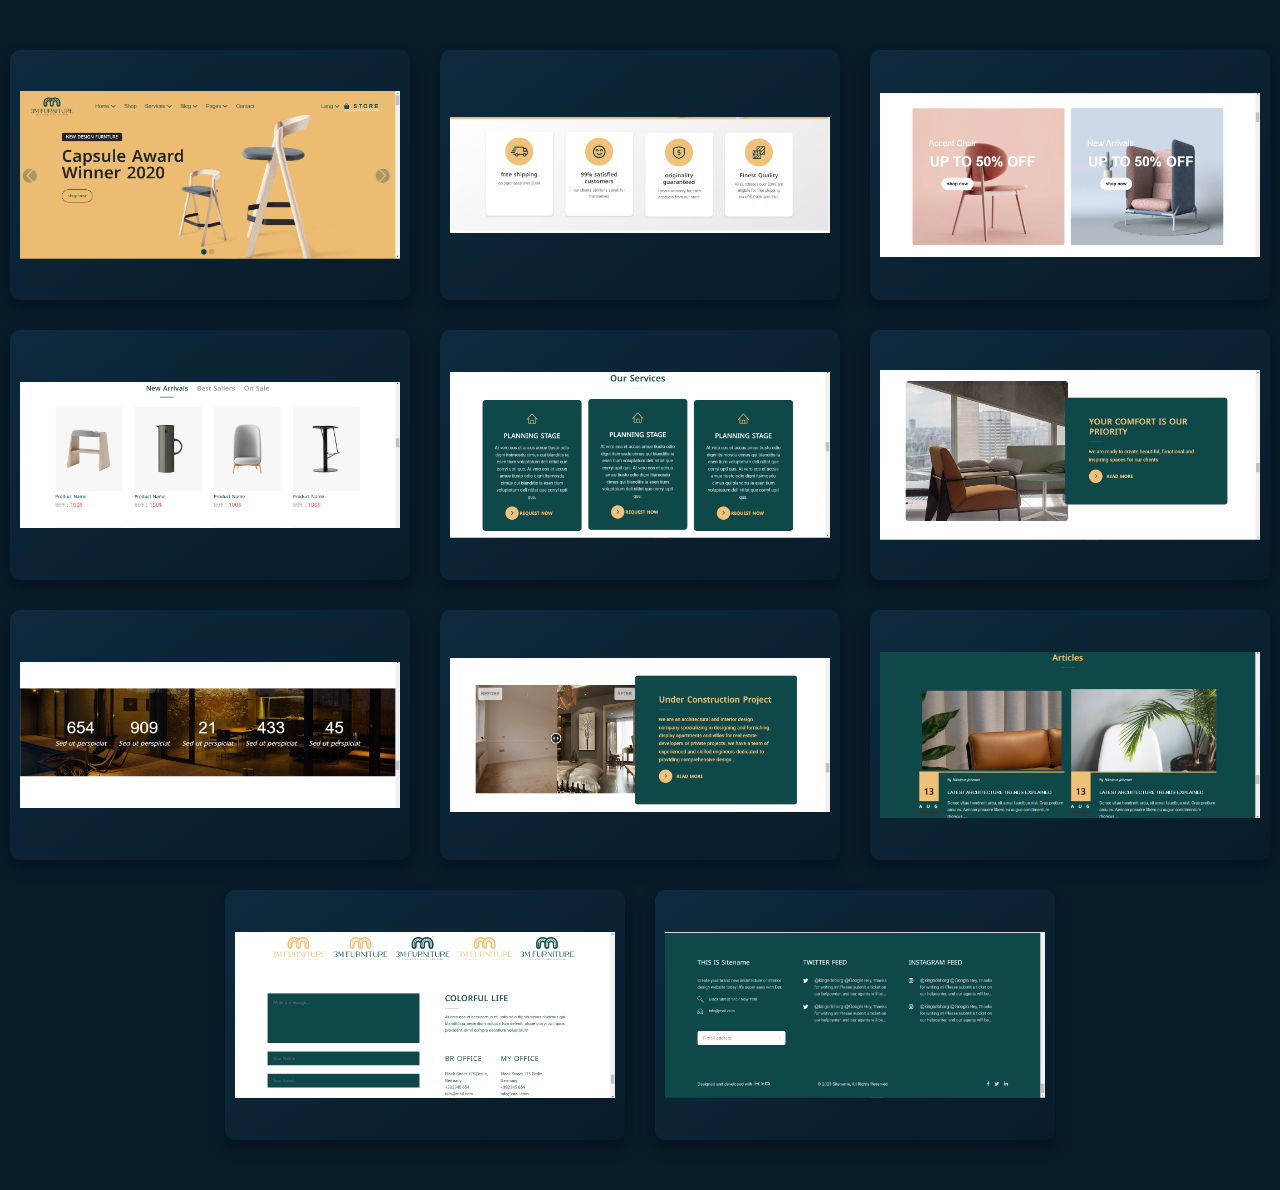
==== 3m.html @ 1d73c3d3 "Add files via upload" ====
<!DOCTYPE html>
<html lang="en">

<head>
    <meta charset="UTF-8">
    <meta http-equiv="X-UA-Compatible" content="IE=edge">
    <meta name="viewport" content="width=device-width, initial-scale=1.0">
    <title>Projects</title>
    <link rel="stylesheet" href="assets/css/style.css">
</head>

<body>
    <section class="products">
        <div class="container">
            <div class="box">
                <img src="assets/images/3m/img1.png" alt="">
            </div>
            <div class="box">
                <img src="assets/images/3m/img2.png" alt="">
            </div>
            <div class="box">
                <img src="assets/images/3m/img3.png" alt="">
            </div>
            <div class="box">
                <img src="assets/images/3m/img4.png" alt="">
            </div>
            <div class="box">
                <img src="assets/images/3m/img5.png" alt="">
            </div>
            <div class="box">
                <img src="assets/images/3m/img6.png" alt="">
            </div>
            <div class="box">
                <img src="assets/images/3m/img7.png" alt="">
            </div>
            <div class="box">
                <img src="assets/images/3m/img8.png" alt="">
            </div>
            <div class="box">
                <img src="assets/images/3m/img9.png" alt="">
            </div>
            <div class="box">
                <img src="assets/images/3m/img10.png" alt="">
            </div>
            <div class="box">
                <img src="assets/images/3m/img11.png" alt="">
            </div>
        </div>
    </section>
    <script src="assets/js/main.js"></script>
</body>

</html>
---- assets/css/style.css ----
* {
    margin: 0;
    padding: 0;
    box-sizing: border-box;
    font-family: 'poppins', 'sans-serif';
}
a{
    text-decoration: none;
    color: #00abf0;
}
body {
    background: #081b29;
    color: #ededed;
}

.header {
    position: absolute;
    top: 0;
    left: 0;
    width: 100%;
    padding: 20px 50px;
    display: flex;
    justify-content: space-between;
    align-items: center;
    z-index: 100;
}
.logo img{
    width: max-content;
    height: 80px;
    border-radius: 10px;
}

nav {
  width: 100%;
  height: 60px;
  display: flex;
  align-items: center;
  justify-content: center;
}

.header .container {
  width: 95%;
  display: flex;
  align-items: center;
  justify-content: flex-end;
  padding-right: 20px;
  position: relative;
}
nav ul {
  width: 80%;
  display: flex;
  justify-content: center; 
  align-items: center;
  background: linear-gradient(to left, #00acf08f, #ffffff59);  
  padding: 10px 0; 
  border-radius: 10px; 
  box-shadow: 0 4px 8px rgba(0, 0, 0, 0.1); 
  transition: background-color 0.3s ease, transform 0.3s ease; 
}

nav ul li {
  margin: 0 15px;
  list-style: none;
}

nav ul li a {
  text-decoration: none; 
  color: #00abf0; 
  font-size: 18px; 
  font-weight: bold; 
  padding: 10px 15px; 
  border-radius: 5px; 
  transition: color 0.3s ease, background-color 0.3s ease; 
}

nav ul li a:hover, nav ul li a:focus {
  color: #ffffff; 
  background-color: #00abf0; 
  transform: scale(1.1);
}

.menu {
  width: 200px;
  height: 230px !important; /* تعديل الطول إلى 300 بكسل */
  position: absolute;
  top: 40px;
  left: 300px;
  display: flex;
  justify-content: center;
  align-items: center;
  flex-direction: column;
  gap: 20px;
  background: #081b299d;
  border: 2px solid #00abf0;  
  transition: all 0.3s ease-in-out;
  animation: slideDown 0.5s ease forwards;
}
.menu-bar {
  display: none;
  cursor: pointer;
}

.menu-bar span {
  width: 30px;
  height: 4px;
  margin: 3px 0;
  background: #00abf0;
  border-radius: 5px;
  cursor: pointer;
  z-index: 2000;
}

@media screen and (max-width: 1020px) {
    .header  .container {
  justify-content: flex-end;
}
  nav ul {
    display: none;
  }
  .menu-bar span,
  .menu-bar {
    display: flex;
    justify-content: center;
    align-items: center;
    flex-direction: column;
  }
}

@keyframes slideDown {
  0% {
    height: 0;
    opacity: 0;
  }
  100% {
    height: calc(100vh - 60px);
    opacity: 1;
  }
}

.github-link {
    font-size: 30px; 
    color: #00abf0;
    margin-left: 20px;
    text-decoration: none;
    transition: all 0.3s ease-in-out;
}

.github-link:hover {
    color: #00a3c4; 
    transform: scale(1.2);
}

.fab.fa-github {
    font-size: inherit;
}

/* start section home */
.home {
    min-height: 100vh;
    display: flex;
    justify-content: space-between;
    align-items: center;
    flex-wrap: wrap;
    padding: 150px 50px;
} 
.home .home-imgHover{
    width: 400px;
    height: 400px;
    border-radius: 40%;
    margin: 50px auto 0;
    background: linear-gradient(to left, #00acf08f, #ffffff59);  
}
.home .home-imgHover img {
    width: 400px;
    height: 400px;
    object-fit: contain;
    border-radius: 50%;
}

/* @media (max-width: 700px) {
    .home .home-imgHover{
    width: 200px;
    height: 200px;
    border-radius: 40%;
    position: absolute;
    top: 100px;
    left: 450px;
    background: linear-gradient(to left, #00acf08f, #ffffff59);  
}
.home .home-imgHover img {
    width: 200px;
    height: 200px;
    object-fit: contain;
    border-radius: 50%;
}

}  */
.home-content {
    max-width: 600px;
    z-index: 20;
}

.home-content h1 {
    font-size: 56px;
    font-weight: 700;
    line-height: 1.2;
}
.home-content h3 {
    background: #000;
    font-size: 32px;
    font-weight: 700;
    color: #00abf0;
    position: relative;
    display: inline-block;
    overflow: hidden; 
    border-right: 2px solid #00abf0; 
    border-radius: 10px;
    background: linear-gradient(to left, #00acf08f, #ffffff59);  
    padding: 10px; 
    box-shadow: 0 4px 10px rgba(0, 0, 0, 0.2);
    /* المسؤله عن ان الكلام مينزلش سطور تانيه وخلي بالك منها لاني اتشليت علي ما عرفتها */
    white-space: nowrap; 
    animation: typing 5s steps(30, end), blink-caret 0.75s step-end infinite;
}

@keyframes typing {
    from { width: 0; }
    to { width: 50%; }
}

@keyframes blink-caret {
    from, to { border-color: transparent; }
    50% { border-color: #00abf0; }
}


.home-content p {
    font-size: 16px;
    padding: 20px 0 ;
    line-height: 1.5;
    letter-spacing: 1.5px;
}

.home-content .btn-box {
    display: flex;
    justify-content: space-between;
    width: 345px;
    height: 50px;
}

.btn-box a {
    position: relative;
    display: inline-flex;
    justify-content: center;
    align-items: center;
    width: 150px;
    height: 100%;
    background-color: #00abf0;
    border: 2px solid #00abf0;
    border-radius: 8px;
    font-size: 19px;
    color: #081b29;
    text-decoration: none;
    font-weight: 600;
    letter-spacing: 1px;
    z-index: 1;
    overflow: hidden;
    transition: .5s;
}

.btn-box a:hover {
    color: #00abf0;
}

.btn-box a:nth-child(2) {
    background-color: transparent;
    color: #00abf0;
}

.btn-box a:nth-child(2):hover {
    color: #081b29;
}

.btn-box a:nth-child(2)::before {
    background: #00abf0;
}

.btn-box a::before {
    content: '';
    position: absolute;
    top: 0;
    left: 0;
    width: 0;
    height: 100%;
    background: #081b29;
    transition: .5s;
    z-index: -1;
}

.btn-box a:hover::before {
    width: 100%;
}

.home-sci {
    width: 170px;
    display: flex;
    align-items: center;
    justify-content: center;
    gap: 30px;
    margin-top: 20px;
}

.home-sci a {
    position: relative;
    display: inline-flex;
    justify-content: center;
    align-items: center;
    width: 40px;
    height: 40px;
    background: transparent;
    border: 2px solid #00abf0;
    border-radius: 50%;
    font-size: 20px;
    color: #00abf0;
    text-decoration: none;
    z-index: 1;
    overflow: hidden;
    transition: .5s;
}

.home-sci a:hover {
    color: #081b29;
}

.home-sci a::before {
    content: '';
    position: absolute;
    top: 0;
    left: 0;
    width: 0;
    height: 100%;
    background: #00abf0;
    z-index: -1;
    transition: .5s;
}

.home-sci a:hover::before {
    width: 100%;
}

/* 
@media (max-width: 1200px) {
    .home {
        flex-direction: column; 
        padding: 0 30px;
    }

    .home .home-imgHover {
        width: 350px;
        height: 350px;
    }

    .home .home-imgHover img {
        width: 350px;
        height: 350px;
    }

    .home-content {
        max-width: 550px;
    }

    .home-content h1 {
        font-size: 48px;
    }

    .home-content h3 {
        font-size: 28px;
    }

    .home-content p {
        font-size: 14px;
    }

    .btn-box {
        width: 300px;
        flex-direction: column;
        align-items: center;
        gap: 10px;
    }

    .btn-box a {
        width: 100%;
    }
}

@media (max-width: 768px) {
    .home {
        flex-direction: column;
        padding: 0 20px;
        justify-content: center;
    }

    .home .home-imgHover {
        width: 300px;
        height: 300px;
    }

    .home .home-imgHover img {
        width: 300px;
        height: 300px;
    }

    .home-content {
        max-width: 100%;
        text-align: center;
    }

    .home-content h1 {
        font-size: 36px;
    }

    .home-content h3 {
        font-size: 24px;
    }

    .home-content p {
        font-size: 14px;
    }

    .btn-box {
        width: 100%;
        flex-direction: column;
        gap: 10px;
    }

    .btn-box a {
        width: 100%;
    }

    .home-sci {
        width: 150px;
        bottom: 10px;
    }

    .home-sci a {
        width: 35px;
        height: 35px;
        font-size: 18px;
    }
}

@media (max-width: 480px) {
    .home-content h1 {
        font-size: 28px;
    }

    .home-content h3 {
        font-size: 20px;
    }

    .home-content p {
        font-size: 12px;
    }

    .home .home-imgHover {
        width: 250px;
        height: 250px;
    }

    .home .home-imgHover img {
        width: 250px;
        height: 250px;
    }

    .home-sci {
        width: 120px;
    }

    .home-sci a {
        width: 30px;
        height: 30px;
        font-size: 16px;
    }
} */

/* end section home */


/* start section about */
#projects {
    width: 100%;
    min-height: 50vh;
    padding: 50px 0;
    background-color: #081b29;
    text-align: center;
}

#projects h2 {
    font-size: 32px;
    color: #fff;
    margin-bottom: 30px;
}

.project-list {
    display: flex;
    flex-wrap: wrap;
    justify-content: center;
    gap: 20px;
}
.project-item {
    background: linear-gradient(145deg, #0d2a3e, #081b29);
    border-radius: 8px;
    padding: 20px;
    width: 300px;
    cursor: pointer;
    box-shadow: 0 5px 15px rgba(0, 0, 0, 0.3);
    transition: transform 0.3s ease, box-shadow 0.3s ease;
}

.project-item h3 {
    font-size: 22px;
    color: #00abf0;
    margin-bottom: 15px;
}

.project-item p {
    font-size: 16px;
    color: #d1d1d1;
    margin-bottom: 20px;
}

.project-item a {
    font-size: 16px;
    color: #00abf0;
    text-decoration: none;
    font-weight: bold;
    transition: color 0.3s ease;
}

.project-item a:hover {
    color: #fff;
}

.project-item:hover {
    transform: translateY(-10px);
    box-shadow: 0 10px 20px rgba(0, 0, 0, 0.4);
}


/* end section about */

/* start services section */
.services-section {
    text-align: center;
    padding: 50px 0;
}

.services-section h1 {
    font-size: 38px;
    margin-bottom: 40px;
}

.services-container {
    display: flex;
    justify-content: center;
    flex-wrap: wrap;
    gap: 20px;
}

.service-box {
    background: linear-gradient(145deg, #0d2a3e, #081b29);
    padding: 30px;
    border-radius: 15px;
    width: 300px;
    box-shadow: 0 5px 15px rgba(0, 0, 0, 0.3);
    transition: background-color 0.3s ease;
}

.service-box:nth-child(even) {
    background-color: #e0e0e0;
    color: #000;
}

.service-box:hover {
    background-color: #00a3c4;
}

.services-section h2 {
    font-size: 24px;
    margin-bottom: 15px;
    color: #00abf0;
}

.services-section p {
    font-size: 16px;
    line-height: 1.5;
    color: #e0e0e0;
}
/* end services section */

/* Scroll to Top Button */
.scroll-top {
    position: fixed;
    bottom: 20px;
    right: 20px;
    background: #00abf0; 
    color: #081b29;
    width: 50px;
    height: 50px;
    display: flex;
    justify-content: center;
    align-items: center;
    border-radius: 50%;
    text-decoration: none;
    font-size: 24px;
    box-shadow: 0 5px 10px rgba(0, 0, 0, 0.3);
    transition: opacity 0.3s ease, transform 0.3s ease;
    opacity: 0;
    visibility: hidden;
    z-index: 100;
}

.scroll-top:hover {
    background: #081b29;
    color: #00abf0;
}

.scroll-top.show {
    opacity: 1;
    visibility: visible;
    transform: translateY(0);
}

.scroll-top.hide {
    opacity: 0;
    visibility: hidden;
    transform: translateY(100px);
}
/* Scroll to Top Button */

/* Products Section */
.products {
    display: flex; 
    justify-content: center;
    padding: 50px 0;
}

.products  .container {
    min-height: 100vh;
    width: 100%;
    display: flex;
    flex-wrap: wrap;
    justify-content: center;
    align-items: center;
    gap: 30px;
}

.box {
    background: linear-gradient(145deg, #0d2a3e, #081b29); 
    border-radius: 10px;
    padding: 10px;
    box-shadow: 0 8px 15px rgba(0, 0, 0, 0.3); 
    transition: transform 0.3s ease, box-shadow 0.3s ease;
    width: 400px; 
    height: 250px; 
    display: flex;
    align-items: center;
    justify-content: center;
    overflow: hidden; 
}

.box img {
    max-width: 100%;
    max-height: 100%;
    object-fit: cover; 
    transition: transform 0.3s ease;
}

.box:hover {
    transform: translateY(-10px);
    box-shadow: 0 12px 20px rgba(0, 0, 0, 0.4);
}

.box:hover img {
    transform: scale(1.05); 
}

/* products end */
/* testmonali */
.testimonials-section {
    padding: 50px;
    color: #fff;
    text-align: center;
}

.testimonials-section h2 {
    font-size: 36px;
    color: #00d1ff;
    margin-bottom: 30px;
}

.testimonial-container {
    max-width: 800px;
    margin: 0 auto;
}

.testimonial-text {
    font-size: 20px;
    line-height: 1.6;
    margin-bottom: 20px;
}

.client-name {
    font-size: 18px;
    color: #00d1ff;
}

#nextTestimonial {
    margin-top: 20px;
    padding: 10px 20px;
    background-color: #00d1ff;
    border: none;
    color: #fff;
    font-size: 16px;
    border-radius: 5px;
    cursor: pointer;
    transition: background-color 0.3s ease;
}

#nextTestimonial:hover {
    background-color: #00a3c4;
}

/* testmonali */
/* start section faq-section */
.faq-section {
    padding: 50px 20px;
    color: #fff;
    text-align: center;
}

.faq-section h2 {
    font-size: 36px;
    margin-bottom: 40px;
    color: #00abf0;
}

.faq-container {
    max-width: 800px;
    margin: 0 auto;
    text-align: left;
}

.faq-item {
    margin-bottom: 20px;
    border-bottom: 1px solid #444;
    padding-bottom: 10px;
}

.faq-question {
    font-size: 20px;
    cursor: pointer;
    position: relative;
    padding-right: 20px;
}

.faq-question::after {
    content: "+";
    position: absolute;
    right: 0;
    top: 0;
    font-size: 20px;
    color: #00d1ff;
}

.faq-answer {
    display: none;
    margin-top: 10px;
    font-size: 16px;
    line-height: 1.6;
    color: #ddd;
}

.faq-question.active::after {
    content: "-";
}

/* end section faq-section */

/* Contact Section */
.contact {
    padding: 100px 0;
    background-color: #081b29;
    color: #ededed;
    text-align: center;
    display: flex;
    justify-content: center;
    align-items: center;
}
.contact .container{
    display: flex;
    justify-content: center;
    align-items: center;
    flex-direction: column;
    flex-wrap: wrap;
    gap: 20px;
}
.section-title {
    font-size: 48px;
    margin-bottom: 40px;
    color: #00abf0;
    font-weight: bold;
}

.contact-content {
    display: flex;
    justify-content: center;
}

.contact-form {
    width: 100%;
    padding: 30px;
    background: rgba(0, 171, 240, 0.1);
    border-radius: 10px;
    box-shadow: 0px 10px 30px rgba(0, 171, 240, 0.2);
}
.input-box {
    position: relative;
    margin-bottom: 30px;
}

.input-box input,
.input-box textarea {
    width: 100%;
    padding: 15px 20px;
    background-color: transparent;
    border: 2px solid #00abf0;
    color: #ededed;
    border-radius: 8px;
    font-size: 16px;
    outline: none;
    transition: 0.3s;
}

.input-box input:focus,
.input-box textarea:focus {
    border-color: #00abf0;
    box-shadow: 0 0 10px rgba(0, 171, 240, 0.3);
}

.input-box input::placeholder,
.input-box textarea::placeholder {
    color: transparent;
}

.input-box label {
    position: absolute;
    top: 50%;
    left: 20px;
    transform: translateY(-50%);
    color: #00abf0;
    transition: 0.3s;
    pointer-events: none;
    font-size: 16px;
}

.input-box input:focus + label,
.input-box textarea:focus + label,
.input-box input:not(:placeholder-shown) + label,
.input-box textarea:not(:placeholder-shown) + label {
    top: -10px;
    font-size: 12px;
    color: #ededed;
}

/* Submit Button */
.submit-btn button {
    background-color: #00abf0;
    border: none;
    color: #081b29;
    padding: 15px 30px;
    font-size: 18px;
    font-weight: bold;
    border-radius: 8px;
    cursor: pointer;
    transition: 0.3s;
    width: 100%;
}

.submit-btn button:hover {
    background-color: #081b29;
    color: #00abf0;
    border: 2px solid #00abf0;
}

.form-message {
    margin-top: 20px;
    font-size: 16px;
    color: #00abf0;
    visibility: hidden;
    opacity: 0;
    transition: visibility 0.3s, opacity 0.3s ease;
}

/* end style contect */

/* start style footer */
footer {
    background-color: #111;
    color: #fff;
    padding: 40px 0;
}

.footer-container {
    text-align: center;
    display: flex;
    justify-content: center;
    align-items: flex-start;
    flex-wrap: wrap;
    max-width: 1200px;
    margin: 0 auto;
    padding: 0 20px;
}

.footer-column {
    flex: 1;
    min-width: 250px;
    margin-bottom: 20px;
}

.footer-column h3 {
    font-size: 20px;
    margin-bottom: 15px;
    color: #00d1ff;
}

.footer-column p, 
.footer-column ul, 
.footer-column li {
    font-size: 16px;
    line-height: 1.6;
}

.footer-column ul {
    list-style: none;
    padding: 0;
}

.footer-column ul li {
    margin-bottom: 10px;
}

.footer-column ul li a {
    text-decoration: none;
    color: #e0e0e0;
    transition: color 0.3s ease;
}

.footer-column ul li a:hover {
    color: #00a3c4;
}

.footer-bottom {
    text-align: center;
    padding: 20px;
    background-color: #000;
    color: #777;
    font-size: 14px;
}

.footer-bottom p {
    margin: 0;
}

/* end style footer */
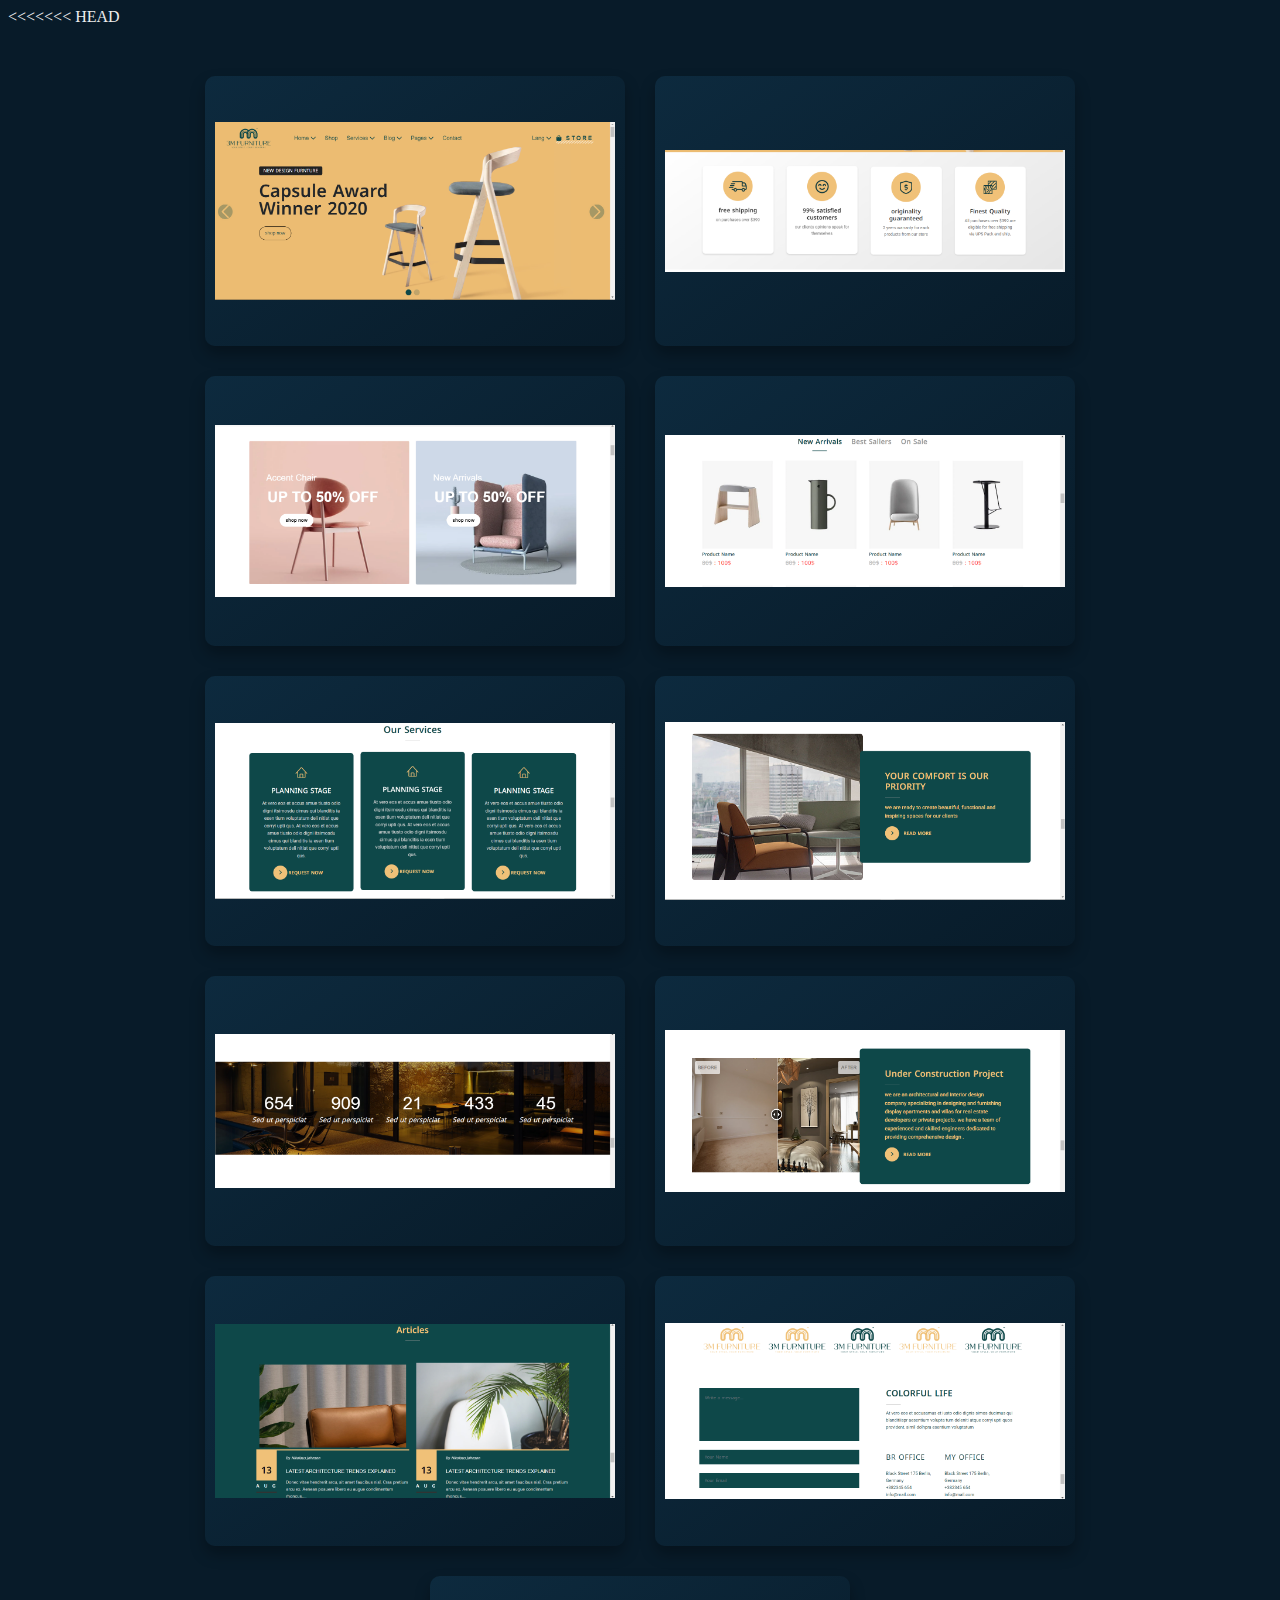
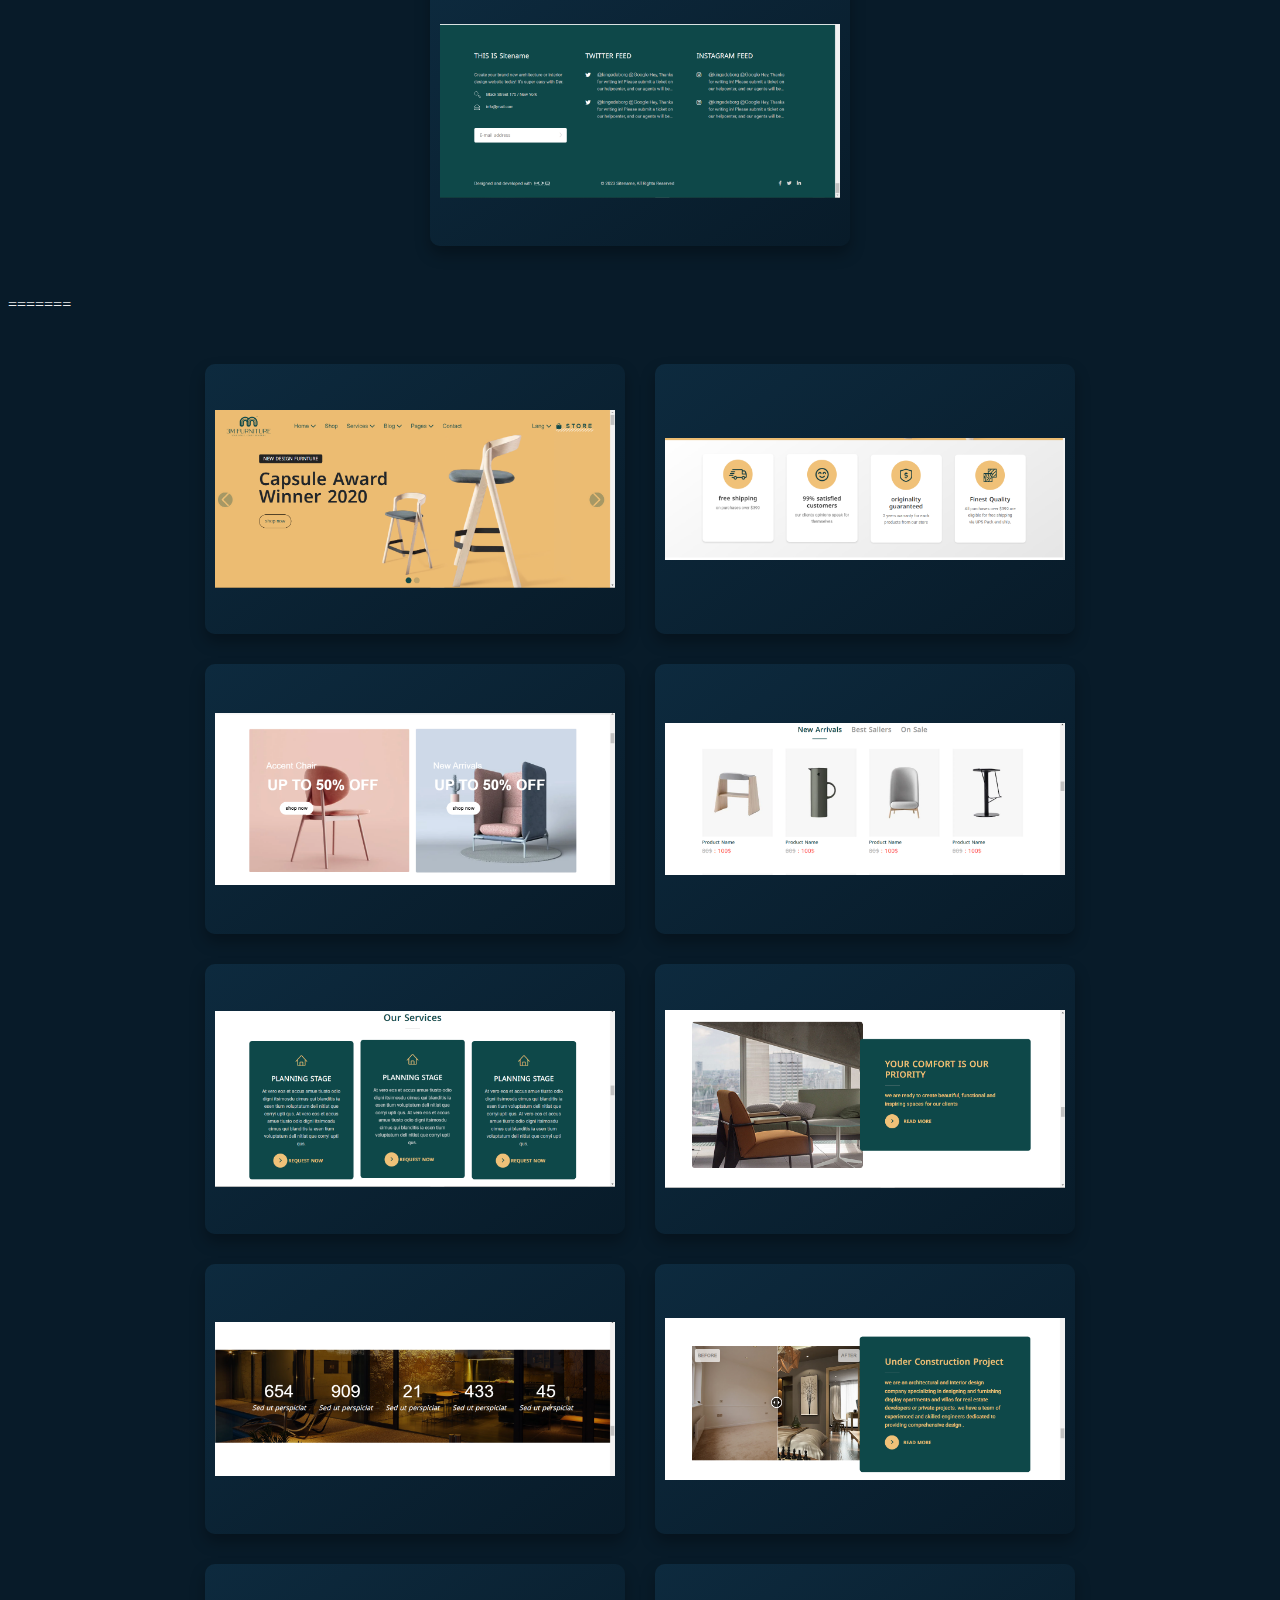
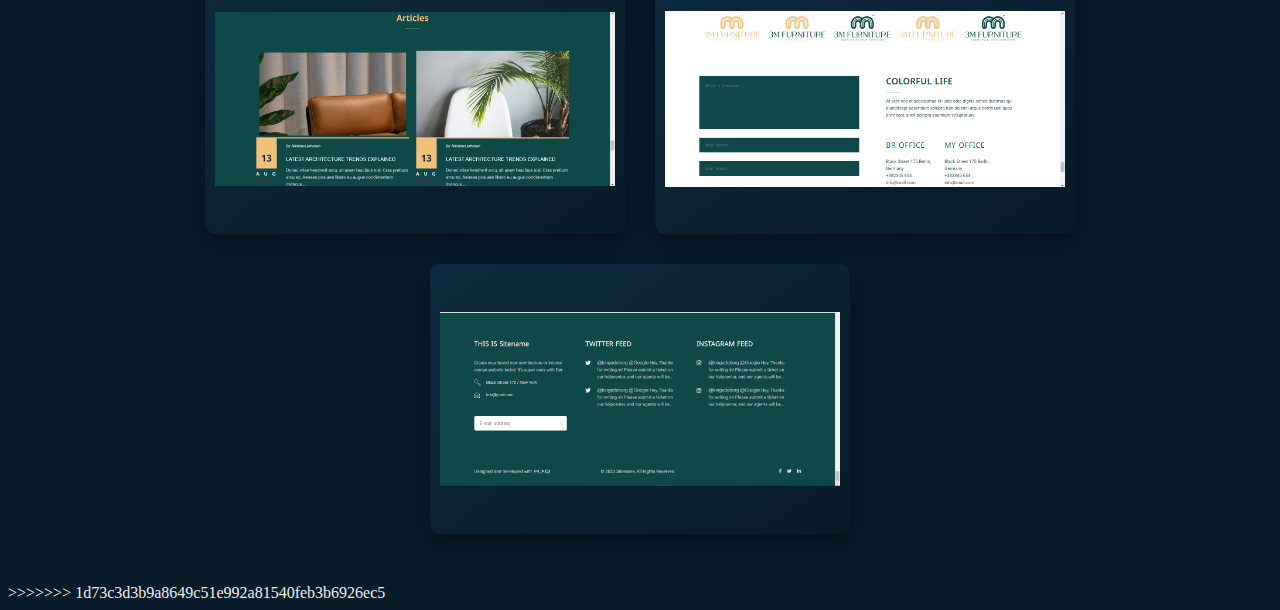
==== commit c394c658: "the new edit" ====
--- a/3m.html
+++ b/3m.html
@@ -1,53 +1,108 @@
-<!DOCTYPE html>
-<html lang="en">
-
-<head>
-    <meta charset="UTF-8">
-    <meta http-equiv="X-UA-Compatible" content="IE=edge">
-    <meta name="viewport" content="width=device-width, initial-scale=1.0">
-    <title>Projects</title>
-    <link rel="stylesheet" href="assets/css/style.css">
-</head>
-
-<body>
-    <section class="products">
-        <div class="container">
-            <div class="box">
-                <img src="assets/images/3m/img1.png" alt="">
-            </div>
-            <div class="box">
-                <img src="assets/images/3m/img2.png" alt="">
-            </div>
-            <div class="box">
-                <img src="assets/images/3m/img3.png" alt="">
-            </div>
-            <div class="box">
-                <img src="assets/images/3m/img4.png" alt="">
-            </div>
-            <div class="box">
-                <img src="assets/images/3m/img5.png" alt="">
-            </div>
-            <div class="box">
-                <img src="assets/images/3m/img6.png" alt="">
-            </div>
-            <div class="box">
-                <img src="assets/images/3m/img7.png" alt="">
-            </div>
-            <div class="box">
-                <img src="assets/images/3m/img8.png" alt="">
-            </div>
-            <div class="box">
-                <img src="assets/images/3m/img9.png" alt="">
-            </div>
-            <div class="box">
-                <img src="assets/images/3m/img10.png" alt="">
-            </div>
-            <div class="box">
-                <img src="assets/images/3m/img11.png" alt="">
-            </div>
-        </div>
-    </section>
-    <script src="assets/js/main.js"></script>
-</body>
-
+<<<<<<< HEAD
+<!DOCTYPE html>
+<html lang="en">
+
+<head>
+    <meta charset="UTF-8">
+    <meta http-equiv="X-UA-Compatible" content="IE=edge">
+    <meta name="viewport" content="width=device-width, initial-scale=1.0">
+    <title>Projects</title>
+    <link rel="stylesheet" href="assets/css/style.css">
+</head>
+
+<body>
+    <section class="products">
+        <div class="container">
+            <div class="box">
+                <img src="assets/images/3m/img1.png" alt="">
+            </div>
+            <div class="box">
+                <img src="assets/images/3m/img2.png" alt="">
+            </div>
+            <div class="box">
+                <img src="assets/images/3m/img3.png" alt="">
+            </div>
+            <div class="box">
+                <img src="assets/images/3m/img4.png" alt="">
+            </div>
+            <div class="box">
+                <img src="assets/images/3m/img5.png" alt="">
+            </div>
+            <div class="box">
+                <img src="assets/images/3m/img6.png" alt="">
+            </div>
+            <div class="box">
+                <img src="assets/images/3m/img7.png" alt="">
+            </div>
+            <div class="box">
+                <img src="assets/images/3m/img8.png" alt="">
+            </div>
+            <div class="box">
+                <img src="assets/images/3m/img9.png" alt="">
+            </div>
+            <div class="box">
+                <img src="assets/images/3m/img10.png" alt="">
+            </div>
+            <div class="box">
+                <img src="assets/images/3m/img11.png" alt="">
+            </div>
+        </div>
+    </section>
+    <script src="assets/js/main.js"></script>
+</body>
+
+=======
+<!DOCTYPE html>
+<html lang="en">
+
+<head>
+    <meta charset="UTF-8">
+    <meta http-equiv="X-UA-Compatible" content="IE=edge">
+    <meta name="viewport" content="width=device-width, initial-scale=1.0">
+    <title>Projects</title>
+    <link rel="stylesheet" href="assets/css/style.css">
+</head>
+
+<body>
+    <section class="products">
+        <div class="container">
+            <div class="box">
+                <img src="assets/images/3m/img1.png" alt="">
+            </div>
+            <div class="box">
+                <img src="assets/images/3m/img2.png" alt="">
+            </div>
+            <div class="box">
+                <img src="assets/images/3m/img3.png" alt="">
+            </div>
+            <div class="box">
+                <img src="assets/images/3m/img4.png" alt="">
+            </div>
+            <div class="box">
+                <img src="assets/images/3m/img5.png" alt="">
+            </div>
+            <div class="box">
+                <img src="assets/images/3m/img6.png" alt="">
+            </div>
+            <div class="box">
+                <img src="assets/images/3m/img7.png" alt="">
+            </div>
+            <div class="box">
+                <img src="assets/images/3m/img8.png" alt="">
+            </div>
+            <div class="box">
+                <img src="assets/images/3m/img9.png" alt="">
+            </div>
+            <div class="box">
+                <img src="assets/images/3m/img10.png" alt="">
+            </div>
+            <div class="box">
+                <img src="assets/images/3m/img11.png" alt="">
+            </div>
+        </div>
+    </section>
+    <script src="assets/js/main.js"></script>
+</body>
+
+>>>>>>> 1d73c3d3b9a8649c51e992a81540feb3b6926ec5
 </html>--- a/assets/css/style.css
+++ b/assets/css/style.css
@@ -1,975 +1,1952 @@
-* {
-    margin: 0;
-    padding: 0;
-    box-sizing: border-box;
-    font-family: 'poppins', 'sans-serif';
-}
-a{
-    text-decoration: none;
-    color: #00abf0;
-}
-body {
-    background: #081b29;
-    color: #ededed;
-}
-
-.header {
-    position: absolute;
-    top: 0;
-    left: 0;
-    width: 100%;
-    padding: 20px 50px;
-    display: flex;
-    justify-content: space-between;
-    align-items: center;
-    z-index: 100;
-}
-.logo img{
-    width: max-content;
-    height: 80px;
-    border-radius: 10px;
-}
-
-nav {
-  width: 100%;
-  height: 60px;
-  display: flex;
-  align-items: center;
-  justify-content: center;
-}
-
-.header .container {
-  width: 95%;
-  display: flex;
-  align-items: center;
-  justify-content: flex-end;
-  padding-right: 20px;
-  position: relative;
-}
-nav ul {
-  width: 80%;
-  display: flex;
-  justify-content: center; 
-  align-items: center;
-  background: linear-gradient(to left, #00acf08f, #ffffff59);  
-  padding: 10px 0; 
-  border-radius: 10px; 
-  box-shadow: 0 4px 8px rgba(0, 0, 0, 0.1); 
-  transition: background-color 0.3s ease, transform 0.3s ease; 
-}
-
-nav ul li {
-  margin: 0 15px;
-  list-style: none;
-}
-
-nav ul li a {
-  text-decoration: none; 
-  color: #00abf0; 
-  font-size: 18px; 
-  font-weight: bold; 
-  padding: 10px 15px; 
-  border-radius: 5px; 
-  transition: color 0.3s ease, background-color 0.3s ease; 
-}
-
-nav ul li a:hover, nav ul li a:focus {
-  color: #ffffff; 
-  background-color: #00abf0; 
-  transform: scale(1.1);
-}
-
-.menu {
-  width: 200px;
-  height: 230px !important; /* تعديل الطول إلى 300 بكسل */
-  position: absolute;
-  top: 40px;
-  left: 300px;
-  display: flex;
-  justify-content: center;
-  align-items: center;
-  flex-direction: column;
-  gap: 20px;
-  background: #081b299d;
-  border: 2px solid #00abf0;  
-  transition: all 0.3s ease-in-out;
-  animation: slideDown 0.5s ease forwards;
-}
-.menu-bar {
-  display: none;
-  cursor: pointer;
-}
-
-.menu-bar span {
-  width: 30px;
-  height: 4px;
-  margin: 3px 0;
-  background: #00abf0;
-  border-radius: 5px;
-  cursor: pointer;
-  z-index: 2000;
-}
-
-@media screen and (max-width: 1020px) {
-    .header  .container {
-  justify-content: flex-end;
-}
-  nav ul {
-    display: none;
-  }
-  .menu-bar span,
-  .menu-bar {
-    display: flex;
-    justify-content: center;
-    align-items: center;
-    flex-direction: column;
-  }
-}
-
-@keyframes slideDown {
-  0% {
-    height: 0;
-    opacity: 0;
-  }
-  100% {
-    height: calc(100vh - 60px);
-    opacity: 1;
-  }
-}
-
-.github-link {
-    font-size: 30px; 
-    color: #00abf0;
-    margin-left: 20px;
-    text-decoration: none;
-    transition: all 0.3s ease-in-out;
-}
-
-.github-link:hover {
-    color: #00a3c4; 
-    transform: scale(1.2);
-}
-
-.fab.fa-github {
-    font-size: inherit;
-}
-
-/* start section home */
-.home {
-    min-height: 100vh;
-    display: flex;
-    justify-content: space-between;
-    align-items: center;
-    flex-wrap: wrap;
-    padding: 150px 50px;
-} 
-.home .home-imgHover{
-    width: 400px;
-    height: 400px;
-    border-radius: 40%;
-    margin: 50px auto 0;
-    background: linear-gradient(to left, #00acf08f, #ffffff59);  
-}
-.home .home-imgHover img {
-    width: 400px;
-    height: 400px;
-    object-fit: contain;
-    border-radius: 50%;
-}
-
-/* @media (max-width: 700px) {
-    .home .home-imgHover{
-    width: 200px;
-    height: 200px;
-    border-radius: 40%;
-    position: absolute;
-    top: 100px;
-    left: 450px;
-    background: linear-gradient(to left, #00acf08f, #ffffff59);  
-}
-.home .home-imgHover img {
-    width: 200px;
-    height: 200px;
-    object-fit: contain;
-    border-radius: 50%;
-}
-
-}  */
-.home-content {
-    max-width: 600px;
-    z-index: 20;
-}
-
-.home-content h1 {
-    font-size: 56px;
-    font-weight: 700;
-    line-height: 1.2;
-}
-.home-content h3 {
-    background: #000;
-    font-size: 32px;
-    font-weight: 700;
-    color: #00abf0;
-    position: relative;
-    display: inline-block;
-    overflow: hidden; 
-    border-right: 2px solid #00abf0; 
-    border-radius: 10px;
-    background: linear-gradient(to left, #00acf08f, #ffffff59);  
-    padding: 10px; 
-    box-shadow: 0 4px 10px rgba(0, 0, 0, 0.2);
-    /* المسؤله عن ان الكلام مينزلش سطور تانيه وخلي بالك منها لاني اتشليت علي ما عرفتها */
-    white-space: nowrap; 
-    animation: typing 5s steps(30, end), blink-caret 0.75s step-end infinite;
-}
-
-@keyframes typing {
-    from { width: 0; }
-    to { width: 50%; }
-}
-
-@keyframes blink-caret {
-    from, to { border-color: transparent; }
-    50% { border-color: #00abf0; }
-}
-
-
-.home-content p {
-    font-size: 16px;
-    padding: 20px 0 ;
-    line-height: 1.5;
-    letter-spacing: 1.5px;
-}
-
-.home-content .btn-box {
-    display: flex;
-    justify-content: space-between;
-    width: 345px;
-    height: 50px;
-}
-
-.btn-box a {
-    position: relative;
-    display: inline-flex;
-    justify-content: center;
-    align-items: center;
-    width: 150px;
-    height: 100%;
-    background-color: #00abf0;
-    border: 2px solid #00abf0;
-    border-radius: 8px;
-    font-size: 19px;
-    color: #081b29;
-    text-decoration: none;
-    font-weight: 600;
-    letter-spacing: 1px;
-    z-index: 1;
-    overflow: hidden;
-    transition: .5s;
-}
-
-.btn-box a:hover {
-    color: #00abf0;
-}
-
-.btn-box a:nth-child(2) {
-    background-color: transparent;
-    color: #00abf0;
-}
-
-.btn-box a:nth-child(2):hover {
-    color: #081b29;
-}
-
-.btn-box a:nth-child(2)::before {
-    background: #00abf0;
-}
-
-.btn-box a::before {
-    content: '';
-    position: absolute;
-    top: 0;
-    left: 0;
-    width: 0;
-    height: 100%;
-    background: #081b29;
-    transition: .5s;
-    z-index: -1;
-}
-
-.btn-box a:hover::before {
-    width: 100%;
-}
-
-.home-sci {
-    width: 170px;
-    display: flex;
-    align-items: center;
-    justify-content: center;
-    gap: 30px;
-    margin-top: 20px;
-}
-
-.home-sci a {
-    position: relative;
-    display: inline-flex;
-    justify-content: center;
-    align-items: center;
-    width: 40px;
-    height: 40px;
-    background: transparent;
-    border: 2px solid #00abf0;
-    border-radius: 50%;
-    font-size: 20px;
-    color: #00abf0;
-    text-decoration: none;
-    z-index: 1;
-    overflow: hidden;
-    transition: .5s;
-}
-
-.home-sci a:hover {
-    color: #081b29;
-}
-
-.home-sci a::before {
-    content: '';
-    position: absolute;
-    top: 0;
-    left: 0;
-    width: 0;
-    height: 100%;
-    background: #00abf0;
-    z-index: -1;
-    transition: .5s;
-}
-
-.home-sci a:hover::before {
-    width: 100%;
-}
-
-/* 
-@media (max-width: 1200px) {
-    .home {
-        flex-direction: column; 
-        padding: 0 30px;
-    }
-
-    .home .home-imgHover {
-        width: 350px;
-        height: 350px;
-    }
-
-    .home .home-imgHover img {
-        width: 350px;
-        height: 350px;
-    }
-
-    .home-content {
-        max-width: 550px;
-    }
-
-    .home-content h1 {
-        font-size: 48px;
-    }
-
-    .home-content h3 {
-        font-size: 28px;
-    }
-
-    .home-content p {
-        font-size: 14px;
-    }
-
-    .btn-box {
-        width: 300px;
-        flex-direction: column;
-        align-items: center;
-        gap: 10px;
-    }
-
-    .btn-box a {
-        width: 100%;
-    }
-}
-
-@media (max-width: 768px) {
-    .home {
-        flex-direction: column;
-        padding: 0 20px;
-        justify-content: center;
-    }
-
-    .home .home-imgHover {
-        width: 300px;
-        height: 300px;
-    }
-
-    .home .home-imgHover img {
-        width: 300px;
-        height: 300px;
-    }
-
-    .home-content {
-        max-width: 100%;
-        text-align: center;
-    }
-
-    .home-content h1 {
-        font-size: 36px;
-    }
-
-    .home-content h3 {
-        font-size: 24px;
-    }
-
-    .home-content p {
-        font-size: 14px;
-    }
-
-    .btn-box {
-        width: 100%;
-        flex-direction: column;
-        gap: 10px;
-    }
-
-    .btn-box a {
-        width: 100%;
-    }
-
-    .home-sci {
-        width: 150px;
-        bottom: 10px;
-    }
-
-    .home-sci a {
-        width: 35px;
-        height: 35px;
-        font-size: 18px;
-    }
-}
-
-@media (max-width: 480px) {
-    .home-content h1 {
-        font-size: 28px;
-    }
-
-    .home-content h3 {
-        font-size: 20px;
-    }
-
-    .home-content p {
-        font-size: 12px;
-    }
-
-    .home .home-imgHover {
-        width: 250px;
-        height: 250px;
-    }
-
-    .home .home-imgHover img {
-        width: 250px;
-        height: 250px;
-    }
-
-    .home-sci {
-        width: 120px;
-    }
-
-    .home-sci a {
-        width: 30px;
-        height: 30px;
-        font-size: 16px;
-    }
-} */
-
-/* end section home */
-
-
-/* start section about */
-#projects {
-    width: 100%;
-    min-height: 50vh;
-    padding: 50px 0;
-    background-color: #081b29;
-    text-align: center;
-}
-
-#projects h2 {
-    font-size: 32px;
-    color: #fff;
-    margin-bottom: 30px;
-}
-
-.project-list {
-    display: flex;
-    flex-wrap: wrap;
-    justify-content: center;
-    gap: 20px;
-}
-.project-item {
-    background: linear-gradient(145deg, #0d2a3e, #081b29);
-    border-radius: 8px;
-    padding: 20px;
-    width: 300px;
-    cursor: pointer;
-    box-shadow: 0 5px 15px rgba(0, 0, 0, 0.3);
-    transition: transform 0.3s ease, box-shadow 0.3s ease;
-}
-
-.project-item h3 {
-    font-size: 22px;
-    color: #00abf0;
-    margin-bottom: 15px;
-}
-
-.project-item p {
-    font-size: 16px;
-    color: #d1d1d1;
-    margin-bottom: 20px;
-}
-
-.project-item a {
-    font-size: 16px;
-    color: #00abf0;
-    text-decoration: none;
-    font-weight: bold;
-    transition: color 0.3s ease;
-}
-
-.project-item a:hover {
-    color: #fff;
-}
-
-.project-item:hover {
-    transform: translateY(-10px);
-    box-shadow: 0 10px 20px rgba(0, 0, 0, 0.4);
-}
-
-
-/* end section about */
-
-/* start services section */
-.services-section {
-    text-align: center;
-    padding: 50px 0;
-}
-
-.services-section h1 {
-    font-size: 38px;
-    margin-bottom: 40px;
-}
-
-.services-container {
-    display: flex;
-    justify-content: center;
-    flex-wrap: wrap;
-    gap: 20px;
-}
-
-.service-box {
-    background: linear-gradient(145deg, #0d2a3e, #081b29);
-    padding: 30px;
-    border-radius: 15px;
-    width: 300px;
-    box-shadow: 0 5px 15px rgba(0, 0, 0, 0.3);
-    transition: background-color 0.3s ease;
-}
-
-.service-box:nth-child(even) {
-    background-color: #e0e0e0;
-    color: #000;
-}
-
-.service-box:hover {
-    background-color: #00a3c4;
-}
-
-.services-section h2 {
-    font-size: 24px;
-    margin-bottom: 15px;
-    color: #00abf0;
-}
-
-.services-section p {
-    font-size: 16px;
-    line-height: 1.5;
-    color: #e0e0e0;
-}
-/* end services section */
-
-/* Scroll to Top Button */
-.scroll-top {
-    position: fixed;
-    bottom: 20px;
-    right: 20px;
-    background: #00abf0; 
-    color: #081b29;
-    width: 50px;
-    height: 50px;
-    display: flex;
-    justify-content: center;
-    align-items: center;
-    border-radius: 50%;
-    text-decoration: none;
-    font-size: 24px;
-    box-shadow: 0 5px 10px rgba(0, 0, 0, 0.3);
-    transition: opacity 0.3s ease, transform 0.3s ease;
-    opacity: 0;
-    visibility: hidden;
-    z-index: 100;
-}
-
-.scroll-top:hover {
-    background: #081b29;
-    color: #00abf0;
-}
-
-.scroll-top.show {
-    opacity: 1;
-    visibility: visible;
-    transform: translateY(0);
-}
-
-.scroll-top.hide {
-    opacity: 0;
-    visibility: hidden;
-    transform: translateY(100px);
-}
-/* Scroll to Top Button */
-
-/* Products Section */
-.products {
-    display: flex; 
-    justify-content: center;
-    padding: 50px 0;
-}
-
-.products  .container {
-    min-height: 100vh;
-    width: 100%;
-    display: flex;
-    flex-wrap: wrap;
-    justify-content: center;
-    align-items: center;
-    gap: 30px;
-}
-
-.box {
-    background: linear-gradient(145deg, #0d2a3e, #081b29); 
-    border-radius: 10px;
-    padding: 10px;
-    box-shadow: 0 8px 15px rgba(0, 0, 0, 0.3); 
-    transition: transform 0.3s ease, box-shadow 0.3s ease;
-    width: 400px; 
-    height: 250px; 
-    display: flex;
-    align-items: center;
-    justify-content: center;
-    overflow: hidden; 
-}
-
-.box img {
-    max-width: 100%;
-    max-height: 100%;
-    object-fit: cover; 
-    transition: transform 0.3s ease;
-}
-
-.box:hover {
-    transform: translateY(-10px);
-    box-shadow: 0 12px 20px rgba(0, 0, 0, 0.4);
-}
-
-.box:hover img {
-    transform: scale(1.05); 
-}
-
-/* products end */
-/* testmonali */
-.testimonials-section {
-    padding: 50px;
-    color: #fff;
-    text-align: center;
-}
-
-.testimonials-section h2 {
-    font-size: 36px;
-    color: #00d1ff;
-    margin-bottom: 30px;
-}
-
-.testimonial-container {
-    max-width: 800px;
-    margin: 0 auto;
-}
-
-.testimonial-text {
-    font-size: 20px;
-    line-height: 1.6;
-    margin-bottom: 20px;
-}
-
-.client-name {
-    font-size: 18px;
-    color: #00d1ff;
-}
-
-#nextTestimonial {
-    margin-top: 20px;
-    padding: 10px 20px;
-    background-color: #00d1ff;
-    border: none;
-    color: #fff;
-    font-size: 16px;
-    border-radius: 5px;
-    cursor: pointer;
-    transition: background-color 0.3s ease;
-}
-
-#nextTestimonial:hover {
-    background-color: #00a3c4;
-}
-
-/* testmonali */
-/* start section faq-section */
-.faq-section {
-    padding: 50px 20px;
-    color: #fff;
-    text-align: center;
-}
-
-.faq-section h2 {
-    font-size: 36px;
-    margin-bottom: 40px;
-    color: #00abf0;
-}
-
-.faq-container {
-    max-width: 800px;
-    margin: 0 auto;
-    text-align: left;
-}
-
-.faq-item {
-    margin-bottom: 20px;
-    border-bottom: 1px solid #444;
-    padding-bottom: 10px;
-}
-
-.faq-question {
-    font-size: 20px;
-    cursor: pointer;
-    position: relative;
-    padding-right: 20px;
-}
-
-.faq-question::after {
-    content: "+";
-    position: absolute;
-    right: 0;
-    top: 0;
-    font-size: 20px;
-    color: #00d1ff;
-}
-
-.faq-answer {
-    display: none;
-    margin-top: 10px;
-    font-size: 16px;
-    line-height: 1.6;
-    color: #ddd;
-}
-
-.faq-question.active::after {
-    content: "-";
-}
-
-/* end section faq-section */
-
-/* Contact Section */
-.contact {
-    padding: 100px 0;
-    background-color: #081b29;
-    color: #ededed;
-    text-align: center;
-    display: flex;
-    justify-content: center;
-    align-items: center;
-}
-.contact .container{
-    display: flex;
-    justify-content: center;
-    align-items: center;
-    flex-direction: column;
-    flex-wrap: wrap;
-    gap: 20px;
-}
-.section-title {
-    font-size: 48px;
-    margin-bottom: 40px;
-    color: #00abf0;
-    font-weight: bold;
-}
-
-.contact-content {
-    display: flex;
-    justify-content: center;
-}
-
-.contact-form {
-    width: 100%;
-    padding: 30px;
-    background: rgba(0, 171, 240, 0.1);
-    border-radius: 10px;
-    box-shadow: 0px 10px 30px rgba(0, 171, 240, 0.2);
-}
-.input-box {
-    position: relative;
-    margin-bottom: 30px;
-}
-
-.input-box input,
-.input-box textarea {
-    width: 100%;
-    padding: 15px 20px;
-    background-color: transparent;
-    border: 2px solid #00abf0;
-    color: #ededed;
-    border-radius: 8px;
-    font-size: 16px;
-    outline: none;
-    transition: 0.3s;
-}
-
-.input-box input:focus,
-.input-box textarea:focus {
-    border-color: #00abf0;
-    box-shadow: 0 0 10px rgba(0, 171, 240, 0.3);
-}
-
-.input-box input::placeholder,
-.input-box textarea::placeholder {
-    color: transparent;
-}
-
-.input-box label {
-    position: absolute;
-    top: 50%;
-    left: 20px;
-    transform: translateY(-50%);
-    color: #00abf0;
-    transition: 0.3s;
-    pointer-events: none;
-    font-size: 16px;
-}
-
-.input-box input:focus + label,
-.input-box textarea:focus + label,
-.input-box input:not(:placeholder-shown) + label,
-.input-box textarea:not(:placeholder-shown) + label {
-    top: -10px;
-    font-size: 12px;
-    color: #ededed;
-}
-
-/* Submit Button */
-.submit-btn button {
-    background-color: #00abf0;
-    border: none;
-    color: #081b29;
-    padding: 15px 30px;
-    font-size: 18px;
-    font-weight: bold;
-    border-radius: 8px;
-    cursor: pointer;
-    transition: 0.3s;
-    width: 100%;
-}
-
-.submit-btn button:hover {
-    background-color: #081b29;
-    color: #00abf0;
-    border: 2px solid #00abf0;
-}
-
-.form-message {
-    margin-top: 20px;
-    font-size: 16px;
-    color: #00abf0;
-    visibility: hidden;
-    opacity: 0;
-    transition: visibility 0.3s, opacity 0.3s ease;
-}
-
-/* end style contect */
-
-/* start style footer */
-footer {
-    background-color: #111;
-    color: #fff;
-    padding: 40px 0;
-}
-
-.footer-container {
-    text-align: center;
-    display: flex;
-    justify-content: center;
-    align-items: flex-start;
-    flex-wrap: wrap;
-    max-width: 1200px;
-    margin: 0 auto;
-    padding: 0 20px;
-}
-
-.footer-column {
-    flex: 1;
-    min-width: 250px;
-    margin-bottom: 20px;
-}
-
-.footer-column h3 {
-    font-size: 20px;
-    margin-bottom: 15px;
-    color: #00d1ff;
-}
-
-.footer-column p, 
-.footer-column ul, 
-.footer-column li {
-    font-size: 16px;
-    line-height: 1.6;
-}
-
-.footer-column ul {
-    list-style: none;
-    padding: 0;
-}
-
-.footer-column ul li {
-    margin-bottom: 10px;
-}
-
-.footer-column ul li a {
-    text-decoration: none;
-    color: #e0e0e0;
-    transition: color 0.3s ease;
-}
-
-.footer-column ul li a:hover {
-    color: #00a3c4;
-}
-
-.footer-bottom {
-    text-align: center;
-    padding: 20px;
-    background-color: #000;
-    color: #777;
-    font-size: 14px;
-}
-
-.footer-bottom p {
-    margin: 0;
-}
-
+<<<<<<< HEAD
+* {
+    margin: 0;
+    padding: 0;
+    box-sizing: border-box;
+    font-family: 'poppins', 'sans-serif';
+}
+a{
+    text-decoration: none;
+    color: #00abf0;
+}
+body {
+    background: #081b29;
+    color: #ededed;
+}
+
+.header {
+    position: absolute;
+    top: 0;
+    left: 0;
+    width: 100%;
+    padding: 20px 50px;
+    display: flex;
+    justify-content: space-between;
+    align-items: center;
+    z-index: 100;
+}
+.logo img{
+    width: max-content;
+    height: 80px;
+    border-radius: 10px;
+}
+
+nav {
+  width: 100%;
+  height: 60px;
+  display: flex;
+  align-items: center;
+  justify-content: center;
+}
+
+.header .container {
+  width: 95%;
+  display: flex;
+  align-items: center;
+  justify-content: flex-end;
+  padding-right: 20px;
+  position: relative;
+}
+nav ul {
+  width: 80%;
+  display: flex;
+  justify-content: center; 
+  align-items: center;
+  background: linear-gradient(to left, #00acf08f, #ffffff59);  
+  padding: 10px 0; 
+  border-radius: 10px; 
+  box-shadow: 0 4px 8px rgba(0, 0, 0, 0.1); 
+  transition: background-color 0.3s ease, transform 0.3s ease; 
+}
+
+nav ul li {
+  margin: 0 15px;
+  list-style: none;
+}
+
+nav ul li a {
+  text-decoration: none; 
+  color: #00abf0; 
+  font-size: 18px; 
+  font-weight: bold; 
+  padding: 10px 15px; 
+  border-radius: 5px; 
+  transition: color 0.3s ease, background-color 0.3s ease; 
+}
+
+nav ul li a:hover, nav ul li a:focus {
+  color: #ffffff; 
+  background-color: #00abf0; 
+  transform: scale(1.1);
+}
+
+.menu {
+  width: 200px;
+  height: 230px !important; /* تعديل الطول إلى 300 بكسل */
+  position: absolute;
+  top: 40px;
+  left: 300px;
+  display: flex;
+  justify-content: center;
+  align-items: center;
+  flex-direction: column;
+  gap: 20px;
+  background: #081b299d;
+  border: 2px solid #00abf0;  
+  transition: all 0.3s ease-in-out;
+  animation: slideDown 0.5s ease forwards;
+}
+.menu-bar {
+  display: none;
+  cursor: pointer;
+}
+
+.menu-bar span {
+  width: 30px;
+  height: 4px;
+  margin: 3px 0;
+  background: #00abf0;
+  border-radius: 5px;
+  cursor: pointer;
+  z-index: 2000;
+}
+
+@media screen and (max-width: 1020px) {
+    .header  .container {
+  justify-content: flex-end;
+}
+  nav ul {
+    display: none;
+  }
+  .menu-bar span,
+  .menu-bar {
+    display: flex;
+    justify-content: center;
+    align-items: center;
+    flex-direction: column;
+  }
+}
+
+@keyframes slideDown {
+  0% {
+    height: 0;
+    opacity: 0;
+  }
+  100% {
+    height: calc(100vh - 60px);
+    opacity: 1;
+  }
+}
+
+.github-link {
+    font-size: 30px; 
+    color: #00abf0;
+    margin-left: 20px;
+    text-decoration: none;
+    transition: all 0.3s ease-in-out;
+}
+
+.github-link:hover {
+    color: #00a3c4; 
+    transform: scale(1.2);
+}
+
+.fab.fa-github {
+    font-size: inherit;
+}
+
+/* start section home */
+.home {
+    min-height: 100vh;
+    display: flex;
+    justify-content: space-between;
+    align-items: center;
+    flex-wrap: wrap;
+    padding: 150px 50px;
+} 
+.home .home-imgHover{
+    width: 400px;
+    height: 400px;
+    border-radius: 40%;
+    margin: 50px auto 0;
+    background: linear-gradient(to left, #00acf08f, #ffffff59);  
+}
+.home .home-imgHover img {
+    width: 400px;
+    height: 400px;
+    object-fit: contain;
+    border-radius: 50%;
+}
+
+/* @media (max-width: 700px) {
+    .home .home-imgHover{
+    width: 200px;
+    height: 200px;
+    border-radius: 40%;
+    position: absolute;
+    top: 100px;
+    left: 450px;
+    background: linear-gradient(to left, #00acf08f, #ffffff59);  
+}
+.home .home-imgHover img {
+    width: 200px;
+    height: 200px;
+    object-fit: contain;
+    border-radius: 50%;
+}
+
+}  */
+.home-content {
+    max-width: 600px;
+    z-index: 20;
+}
+
+.home-content h1 {
+    font-size: 56px;
+    font-weight: 700;
+    line-height: 1.2;
+}
+.home-content h3 {
+    background: #000;
+    font-size: 32px;
+    font-weight: 700;
+    color: #00abf0;
+    position: relative;
+    display: inline-block;
+    overflow: hidden; 
+    border-right: 2px solid #00abf0; 
+    border-radius: 10px;
+    background: linear-gradient(to left, #00acf08f, #ffffff59);  
+    padding: 10px; 
+    box-shadow: 0 4px 10px rgba(0, 0, 0, 0.2);
+    /* المسؤله عن ان الكلام مينزلش سطور تانيه وخلي بالك منها لاني اتشليت علي ما عرفتها */
+    white-space: nowrap; 
+    animation: typing 5s steps(30, end), blink-caret 0.75s step-end infinite;
+}
+
+@keyframes typing {
+    from { width: 0; }
+    to { width: 50%; }
+}
+
+@keyframes blink-caret {
+    from, to { border-color: transparent; }
+    50% { border-color: #00abf0; }
+}
+
+
+.home-content p {
+    font-size: 16px;
+    padding: 20px 0 ;
+    line-height: 1.5;
+    letter-spacing: 1.5px;
+}
+
+.home-content .btn-box {
+    display: flex;
+    justify-content: space-between;
+    width: 345px;
+    height: 50px;
+}
+
+.btn-box a {
+    position: relative;
+    display: inline-flex;
+    justify-content: center;
+    align-items: center;
+    width: 150px;
+    height: 100%;
+    background-color: #00abf0;
+    border: 2px solid #00abf0;
+    border-radius: 8px;
+    font-size: 19px;
+    color: #081b29;
+    text-decoration: none;
+    font-weight: 600;
+    letter-spacing: 1px;
+    z-index: 1;
+    overflow: hidden;
+    transition: .5s;
+}
+
+.btn-box a:hover {
+    color: #00abf0;
+}
+
+.btn-box a:nth-child(2) {
+    background-color: transparent;
+    color: #00abf0;
+}
+
+.btn-box a:nth-child(2):hover {
+    color: #081b29;
+}
+
+.btn-box a:nth-child(2)::before {
+    background: #00abf0;
+}
+
+.btn-box a::before {
+    content: '';
+    position: absolute;
+    top: 0;
+    left: 0;
+    width: 0;
+    height: 100%;
+    background: #081b29;
+    transition: .5s;
+    z-index: -1;
+}
+
+.btn-box a:hover::before {
+    width: 100%;
+}
+
+.home-sci {
+    width: 170px;
+    display: flex;
+    align-items: center;
+    justify-content: center;
+    gap: 30px;
+    margin-top: 20px;
+}
+
+.home-sci a {
+    position: relative;
+    display: inline-flex;
+    justify-content: center;
+    align-items: center;
+    width: 40px;
+    height: 40px;
+    background: transparent;
+    border: 2px solid #00abf0;
+    border-radius: 50%;
+    font-size: 20px;
+    color: #00abf0;
+    text-decoration: none;
+    z-index: 1;
+    overflow: hidden;
+    transition: .5s;
+}
+
+.home-sci a:hover {
+    color: #081b29;
+}
+
+.home-sci a::before {
+    content: '';
+    position: absolute;
+    top: 0;
+    left: 0;
+    width: 0;
+    height: 100%;
+    background: #00abf0;
+    z-index: -1;
+    transition: .5s;
+}
+
+.home-sci a:hover::before {
+    width: 100%;
+}
+
+/* 
+@media (max-width: 1200px) {
+    .home {
+        flex-direction: column; 
+        padding: 0 30px;
+    }
+
+    .home .home-imgHover {
+        width: 350px;
+        height: 350px;
+    }
+
+    .home .home-imgHover img {
+        width: 350px;
+        height: 350px;
+    }
+
+    .home-content {
+        max-width: 550px;
+    }
+
+    .home-content h1 {
+        font-size: 48px;
+    }
+
+    .home-content h3 {
+        font-size: 28px;
+    }
+
+    .home-content p {
+        font-size: 14px;
+    }
+
+    .btn-box {
+        width: 300px;
+        flex-direction: column;
+        align-items: center;
+        gap: 10px;
+    }
+
+    .btn-box a {
+        width: 100%;
+    }
+}
+
+@media (max-width: 768px) {
+    .home {
+        flex-direction: column;
+        padding: 0 20px;
+        justify-content: center;
+    }
+
+    .home .home-imgHover {
+        width: 300px;
+        height: 300px;
+    }
+
+    .home .home-imgHover img {
+        width: 300px;
+        height: 300px;
+    }
+
+    .home-content {
+        max-width: 100%;
+        text-align: center;
+    }
+
+    .home-content h1 {
+        font-size: 36px;
+    }
+
+    .home-content h3 {
+        font-size: 24px;
+    }
+
+    .home-content p {
+        font-size: 14px;
+    }
+
+    .btn-box {
+        width: 100%;
+        flex-direction: column;
+        gap: 10px;
+    }
+
+    .btn-box a {
+        width: 100%;
+    }
+
+    .home-sci {
+        width: 150px;
+        bottom: 10px;
+    }
+
+    .home-sci a {
+        width: 35px;
+        height: 35px;
+        font-size: 18px;
+    }
+}
+
+@media (max-width: 480px) {
+    .home-content h1 {
+        font-size: 28px;
+    }
+
+    .home-content h3 {
+        font-size: 20px;
+    }
+
+    .home-content p {
+        font-size: 12px;
+    }
+
+    .home .home-imgHover {
+        width: 250px;
+        height: 250px;
+    }
+
+    .home .home-imgHover img {
+        width: 250px;
+        height: 250px;
+    }
+
+    .home-sci {
+        width: 120px;
+    }
+
+    .home-sci a {
+        width: 30px;
+        height: 30px;
+        font-size: 16px;
+    }
+} */
+
+/* end section home */
+
+
+/* start section about */
+#projects {
+    width: 100%;
+    min-height: 50vh;
+    padding: 50px 0;
+    background-color: #081b29;
+    text-align: center;
+}
+
+#projects h2 {
+    font-size: 32px;
+    color: #fff;
+    margin-bottom: 30px;
+}
+
+.project-list {
+    display: flex;
+    flex-wrap: wrap;
+    justify-content: center;
+    gap: 20px;
+}
+.project-item {
+    background: linear-gradient(145deg, #0d2a3e, #081b29);
+    border-radius: 8px;
+    padding: 20px;
+    width: 300px;
+    cursor: pointer;
+    box-shadow: 0 5px 15px rgba(0, 0, 0, 0.3);
+    transition: transform 0.3s ease, box-shadow 0.3s ease;
+}
+
+.project-item h3 {
+    font-size: 22px;
+    color: #00abf0;
+    margin-bottom: 15px;
+}
+
+.project-item p {
+    font-size: 16px;
+    color: #d1d1d1;
+    margin-bottom: 20px;
+}
+
+.project-item a {
+    font-size: 16px;
+    color: #00abf0;
+    text-decoration: none;
+    font-weight: bold;
+    transition: color 0.3s ease;
+}
+
+.project-item a:hover {
+    color: #fff;
+}
+
+.project-item:hover {
+    transform: translateY(-10px);
+    box-shadow: 0 10px 20px rgba(0, 0, 0, 0.4);
+}
+
+
+/* end section about */
+
+/* start services section */
+.services-section {
+    text-align: center;
+    padding: 50px 0;
+}
+
+.services-section h1 {
+    font-size: 38px;
+    margin-bottom: 40px;
+}
+
+.services-container {
+    display: flex;
+    justify-content: center;
+    flex-wrap: wrap;
+    gap: 20px;
+}
+
+.service-box {
+    background: linear-gradient(145deg, #0d2a3e, #081b29);
+    padding: 30px;
+    border-radius: 15px;
+    width: 300px;
+    box-shadow: 0 5px 15px rgba(0, 0, 0, 0.3);
+    transition: background-color 0.3s ease;
+}
+
+.service-box:nth-child(even) {
+    background-color: #e0e0e0;
+    color: #000;
+}
+
+.service-box:hover {
+    background-color: #00a3c4;
+}
+
+.services-section h2 {
+    font-size: 24px;
+    margin-bottom: 15px;
+    color: #00abf0;
+}
+
+.services-section p {
+    font-size: 16px;
+    line-height: 1.5;
+    color: #e0e0e0;
+}
+/* end services section */
+
+/* Scroll to Top Button */
+.scroll-top {
+    position: fixed;
+    bottom: 20px;
+    right: 20px;
+    background: #00abf0; 
+    color: #081b29;
+    width: 50px;
+    height: 50px;
+    display: flex;
+    justify-content: center;
+    align-items: center;
+    border-radius: 50%;
+    text-decoration: none;
+    font-size: 24px;
+    box-shadow: 0 5px 10px rgba(0, 0, 0, 0.3);
+    transition: opacity 0.3s ease, transform 0.3s ease;
+    opacity: 0;
+    visibility: hidden;
+    z-index: 100;
+}
+
+.scroll-top:hover {
+    background: #081b29;
+    color: #00abf0;
+}
+
+.scroll-top.show {
+    opacity: 1;
+    visibility: visible;
+    transform: translateY(0);
+}
+
+.scroll-top.hide {
+    opacity: 0;
+    visibility: hidden;
+    transform: translateY(100px);
+}
+/* Scroll to Top Button */
+
+/* Products Section */
+.products {
+    display: flex; 
+    justify-content: center;
+    padding: 50px 0;
+}
+
+.products  .container {
+    min-height: 100vh;
+    width: 100%;
+    display: flex;
+    flex-wrap: wrap;
+    justify-content: center;
+    align-items: center;
+    gap: 30px;
+}
+
+.box {
+    background: linear-gradient(145deg, #0d2a3e, #081b29); 
+    border-radius: 10px;
+    padding: 10px;
+    box-shadow: 0 8px 15px rgba(0, 0, 0, 0.3); 
+    transition: transform 0.3s ease, box-shadow 0.3s ease;
+    width: 400px; 
+    height: 250px; 
+    display: flex;
+    align-items: center;
+    justify-content: center;
+    overflow: hidden; 
+}
+
+.box img {
+    max-width: 100%;
+    max-height: 100%;
+    object-fit: cover; 
+    transition: transform 0.3s ease;
+}
+
+.box:hover {
+    transform: translateY(-10px);
+    box-shadow: 0 12px 20px rgba(0, 0, 0, 0.4);
+}
+
+.box:hover img {
+    transform: scale(1.05); 
+}
+
+/* products end */
+/* testmonali */
+.testimonials-section {
+    padding: 50px;
+    color: #fff;
+    text-align: center;
+}
+
+.testimonials-section h2 {
+    font-size: 36px;
+    color: #00d1ff;
+    margin-bottom: 30px;
+}
+
+.testimonial-container {
+    max-width: 800px;
+    margin: 0 auto;
+}
+
+.testimonial-text {
+    font-size: 20px;
+    line-height: 1.6;
+    margin-bottom: 20px;
+}
+
+.client-name {
+    font-size: 18px;
+    color: #00d1ff;
+}
+
+#nextTestimonial {
+    margin-top: 20px;
+    padding: 10px 20px;
+    background-color: #00d1ff;
+    border: none;
+    color: #fff;
+    font-size: 16px;
+    border-radius: 5px;
+    cursor: pointer;
+    transition: background-color 0.3s ease;
+}
+
+#nextTestimonial:hover {
+    background-color: #00a3c4;
+}
+
+/* testmonali */
+/* start section faq-section */
+.faq-section {
+    padding: 50px 20px;
+    color: #fff;
+    text-align: center;
+}
+
+.faq-section h2 {
+    font-size: 36px;
+    margin-bottom: 40px;
+    color: #00abf0;
+}
+
+.faq-container {
+    max-width: 800px;
+    margin: 0 auto;
+    text-align: left;
+}
+
+.faq-item {
+    margin-bottom: 20px;
+    border-bottom: 1px solid #444;
+    padding-bottom: 10px;
+}
+
+.faq-question {
+    font-size: 20px;
+    cursor: pointer;
+    position: relative;
+    padding-right: 20px;
+}
+
+.faq-question::after {
+    content: "+";
+    position: absolute;
+    right: 0;
+    top: 0;
+    font-size: 20px;
+    color: #00d1ff;
+}
+
+.faq-answer {
+    display: none;
+    margin-top: 10px;
+    font-size: 16px;
+    line-height: 1.6;
+    color: #ddd;
+}
+
+.faq-question.active::after {
+    content: "-";
+}
+
+/* end section faq-section */
+
+/* Contact Section */
+.contact {
+    padding: 100px 0;
+    background-color: #081b29;
+    color: #ededed;
+    text-align: center;
+    display: flex;
+    justify-content: center;
+    align-items: center;
+}
+.contact .container{
+    display: flex;
+    justify-content: center;
+    align-items: center;
+    flex-direction: column;
+    flex-wrap: wrap;
+    gap: 20px;
+}
+.section-title {
+    font-size: 48px;
+    margin-bottom: 40px;
+    color: #00abf0;
+    font-weight: bold;
+}
+
+.contact-content {
+    display: flex;
+    justify-content: center;
+}
+
+.contact-form {
+    width: 100%;
+    padding: 30px;
+    background: rgba(0, 171, 240, 0.1);
+    border-radius: 10px;
+    box-shadow: 0px 10px 30px rgba(0, 171, 240, 0.2);
+}
+.input-box {
+    position: relative;
+    margin-bottom: 30px;
+}
+
+.input-box input,
+.input-box textarea {
+    width: 100%;
+    padding: 15px 20px;
+    background-color: transparent;
+    border: 2px solid #00abf0;
+    color: #ededed;
+    border-radius: 8px;
+    font-size: 16px;
+    outline: none;
+    transition: 0.3s;
+}
+
+.input-box input:focus,
+.input-box textarea:focus {
+    border-color: #00abf0;
+    box-shadow: 0 0 10px rgba(0, 171, 240, 0.3);
+}
+
+.input-box input::placeholder,
+.input-box textarea::placeholder {
+    color: transparent;
+}
+
+.input-box label {
+    position: absolute;
+    top: 50%;
+    left: 20px;
+    transform: translateY(-50%);
+    color: #00abf0;
+    transition: 0.3s;
+    pointer-events: none;
+    font-size: 16px;
+}
+
+.input-box input:focus + label,
+.input-box textarea:focus + label,
+.input-box input:not(:placeholder-shown) + label,
+.input-box textarea:not(:placeholder-shown) + label {
+    top: -10px;
+    font-size: 12px;
+    color: #ededed;
+}
+
+/* Submit Button */
+.submit-btn button {
+    background-color: #00abf0;
+    border: none;
+    color: #081b29;
+    padding: 15px 30px;
+    font-size: 18px;
+    font-weight: bold;
+    border-radius: 8px;
+    cursor: pointer;
+    transition: 0.3s;
+    width: 100%;
+}
+
+.submit-btn button:hover {
+    background-color: #081b29;
+    color: #00abf0;
+    border: 2px solid #00abf0;
+}
+
+.form-message {
+    margin-top: 20px;
+    font-size: 16px;
+    color: #00abf0;
+    visibility: hidden;
+    opacity: 0;
+    transition: visibility 0.3s, opacity 0.3s ease;
+}
+
+/* end style contect */
+
+/* start style footer */
+footer {
+    background-color: #111;
+    color: #fff;
+    padding: 40px 0;
+}
+
+.footer-container {
+    text-align: center;
+    display: flex;
+    justify-content: center;
+    align-items: flex-start;
+    flex-wrap: wrap;
+    max-width: 1200px;
+    margin: 0 auto;
+    padding: 0 20px;
+}
+
+.footer-column {
+    flex: 1;
+    min-width: 250px;
+    margin-bottom: 20px;
+}
+
+.footer-column h3 {
+    font-size: 20px;
+    margin-bottom: 15px;
+    color: #00d1ff;
+}
+
+.footer-column p, 
+.footer-column ul, 
+.footer-column li {
+    font-size: 16px;
+    line-height: 1.6;
+}
+
+.footer-column ul {
+    list-style: none;
+    padding: 0;
+}
+
+.footer-column ul li {
+    margin-bottom: 10px;
+}
+
+.footer-column ul li a {
+    text-decoration: none;
+    color: #e0e0e0;
+    transition: color 0.3s ease;
+}
+
+.footer-column ul li a:hover {
+    color: #00a3c4;
+}
+
+.footer-bottom {
+    text-align: center;
+    padding: 20px;
+    background-color: #000;
+    color: #777;
+    font-size: 14px;
+}
+
+.footer-bottom p {
+    margin: 0;
+}
+
+=======
+* {
+    margin: 0;
+    padding: 0;
+    box-sizing: border-box;
+    font-family: 'poppins', 'sans-serif';
+}
+a{
+    text-decoration: none;
+    color: #00abf0;
+}
+body {
+    background: #081b29;
+    color: #ededed;
+}
+
+.header {
+    position: absolute;
+    top: 0;
+    left: 0;
+    width: 100%;
+    padding: 20px 50px;
+    display: flex;
+    justify-content: space-between;
+    align-items: center;
+    z-index: 100;
+}
+.logo img{
+    width: max-content;
+    height: 80px;
+    border-radius: 10px;
+}
+
+nav {
+  width: 100%;
+  height: 60px;
+  display: flex;
+  align-items: center;
+  justify-content: center;
+}
+
+.header .container {
+  width: 95%;
+  display: flex;
+  align-items: center;
+  justify-content: flex-end;
+  padding-right: 20px;
+  position: relative;
+}
+nav ul {
+  width: 80%;
+  display: flex;
+  justify-content: center; 
+  align-items: center;
+  background: linear-gradient(to left, #00acf08f, #ffffff59);  
+  padding: 10px 0; 
+  border-radius: 10px; 
+  box-shadow: 0 4px 8px rgba(0, 0, 0, 0.1); 
+  transition: background-color 0.3s ease, transform 0.3s ease; 
+}
+
+nav ul li {
+  margin: 0 15px;
+  list-style: none;
+}
+
+nav ul li a {
+  text-decoration: none; 
+  color: #00abf0; 
+  font-size: 18px; 
+  font-weight: bold; 
+  padding: 10px 15px; 
+  border-radius: 5px; 
+  transition: color 0.3s ease, background-color 0.3s ease; 
+}
+
+nav ul li a:hover, nav ul li a:focus {
+  color: #ffffff; 
+  background-color: #00abf0; 
+  transform: scale(1.1);
+}
+
+.menu {
+  width: 200px;
+  height: 230px !important; /* تعديل الطول إلى 300 بكسل */
+  position: absolute;
+  top: 40px;
+  left: 300px;
+  display: flex;
+  justify-content: center;
+  align-items: center;
+  flex-direction: column;
+  gap: 20px;
+  background: #081b299d;
+  border: 2px solid #00abf0;  
+  transition: all 0.3s ease-in-out;
+  animation: slideDown 0.5s ease forwards;
+}
+.menu-bar {
+  display: none;
+  cursor: pointer;
+}
+
+.menu-bar span {
+  width: 30px;
+  height: 4px;
+  margin: 3px 0;
+  background: #00abf0;
+  border-radius: 5px;
+  cursor: pointer;
+  z-index: 2000;
+}
+
+@media screen and (max-width: 1020px) {
+    .header  .container {
+  justify-content: flex-end;
+}
+  nav ul {
+    display: none;
+  }
+  .menu-bar span,
+  .menu-bar {
+    display: flex;
+    justify-content: center;
+    align-items: center;
+    flex-direction: column;
+  }
+}
+
+@keyframes slideDown {
+  0% {
+    height: 0;
+    opacity: 0;
+  }
+  100% {
+    height: calc(100vh - 60px);
+    opacity: 1;
+  }
+}
+
+.github-link {
+    font-size: 30px; 
+    color: #00abf0;
+    margin-left: 20px;
+    text-decoration: none;
+    transition: all 0.3s ease-in-out;
+}
+
+.github-link:hover {
+    color: #00a3c4; 
+    transform: scale(1.2);
+}
+
+.fab.fa-github {
+    font-size: inherit;
+}
+
+/* start section home */
+.home {
+    min-height: 100vh;
+    display: flex;
+    justify-content: space-between;
+    align-items: center;
+    flex-wrap: wrap;
+    padding: 150px 50px;
+} 
+.home .home-imgHover{
+    width: 400px;
+    height: 400px;
+    border-radius: 40%;
+    margin: 50px auto 0;
+    background: linear-gradient(to left, #00acf08f, #ffffff59);  
+}
+.home .home-imgHover img {
+    width: 400px;
+    height: 400px;
+    object-fit: contain;
+    border-radius: 50%;
+}
+
+/* @media (max-width: 700px) {
+    .home .home-imgHover{
+    width: 200px;
+    height: 200px;
+    border-radius: 40%;
+    position: absolute;
+    top: 100px;
+    left: 450px;
+    background: linear-gradient(to left, #00acf08f, #ffffff59);  
+}
+.home .home-imgHover img {
+    width: 200px;
+    height: 200px;
+    object-fit: contain;
+    border-radius: 50%;
+}
+
+}  */
+.home-content {
+    max-width: 600px;
+    z-index: 20;
+}
+
+.home-content h1 {
+    font-size: 56px;
+    font-weight: 700;
+    line-height: 1.2;
+}
+.home-content h3 {
+    background: #000;
+    font-size: 32px;
+    font-weight: 700;
+    color: #00abf0;
+    position: relative;
+    display: inline-block;
+    overflow: hidden; 
+    border-right: 2px solid #00abf0; 
+    border-radius: 10px;
+    background: linear-gradient(to left, #00acf08f, #ffffff59);  
+    padding: 10px; 
+    box-shadow: 0 4px 10px rgba(0, 0, 0, 0.2);
+    /* المسؤله عن ان الكلام مينزلش سطور تانيه وخلي بالك منها لاني اتشليت علي ما عرفتها */
+    white-space: nowrap; 
+    animation: typing 5s steps(30, end), blink-caret 0.75s step-end infinite;
+}
+
+@keyframes typing {
+    from { width: 0; }
+    to { width: 50%; }
+}
+
+@keyframes blink-caret {
+    from, to { border-color: transparent; }
+    50% { border-color: #00abf0; }
+}
+
+
+.home-content p {
+    font-size: 16px;
+    padding: 20px 0 ;
+    line-height: 1.5;
+    letter-spacing: 1.5px;
+}
+
+.home-content .btn-box {
+    display: flex;
+    justify-content: space-between;
+    width: 345px;
+    height: 50px;
+}
+
+.btn-box a {
+    position: relative;
+    display: inline-flex;
+    justify-content: center;
+    align-items: center;
+    width: 150px;
+    height: 100%;
+    background-color: #00abf0;
+    border: 2px solid #00abf0;
+    border-radius: 8px;
+    font-size: 19px;
+    color: #081b29;
+    text-decoration: none;
+    font-weight: 600;
+    letter-spacing: 1px;
+    z-index: 1;
+    overflow: hidden;
+    transition: .5s;
+}
+
+.btn-box a:hover {
+    color: #00abf0;
+}
+
+.btn-box a:nth-child(2) {
+    background-color: transparent;
+    color: #00abf0;
+}
+
+.btn-box a:nth-child(2):hover {
+    color: #081b29;
+}
+
+.btn-box a:nth-child(2)::before {
+    background: #00abf0;
+}
+
+.btn-box a::before {
+    content: '';
+    position: absolute;
+    top: 0;
+    left: 0;
+    width: 0;
+    height: 100%;
+    background: #081b29;
+    transition: .5s;
+    z-index: -1;
+}
+
+.btn-box a:hover::before {
+    width: 100%;
+}
+
+.home-sci {
+    width: 170px;
+    display: flex;
+    align-items: center;
+    justify-content: center;
+    gap: 30px;
+    margin-top: 20px;
+}
+
+.home-sci a {
+    position: relative;
+    display: inline-flex;
+    justify-content: center;
+    align-items: center;
+    width: 40px;
+    height: 40px;
+    background: transparent;
+    border: 2px solid #00abf0;
+    border-radius: 50%;
+    font-size: 20px;
+    color: #00abf0;
+    text-decoration: none;
+    z-index: 1;
+    overflow: hidden;
+    transition: .5s;
+}
+
+.home-sci a:hover {
+    color: #081b29;
+}
+
+.home-sci a::before {
+    content: '';
+    position: absolute;
+    top: 0;
+    left: 0;
+    width: 0;
+    height: 100%;
+    background: #00abf0;
+    z-index: -1;
+    transition: .5s;
+}
+
+.home-sci a:hover::before {
+    width: 100%;
+}
+
+/* 
+@media (max-width: 1200px) {
+    .home {
+        flex-direction: column; 
+        padding: 0 30px;
+    }
+
+    .home .home-imgHover {
+        width: 350px;
+        height: 350px;
+    }
+
+    .home .home-imgHover img {
+        width: 350px;
+        height: 350px;
+    }
+
+    .home-content {
+        max-width: 550px;
+    }
+
+    .home-content h1 {
+        font-size: 48px;
+    }
+
+    .home-content h3 {
+        font-size: 28px;
+    }
+
+    .home-content p {
+        font-size: 14px;
+    }
+
+    .btn-box {
+        width: 300px;
+        flex-direction: column;
+        align-items: center;
+        gap: 10px;
+    }
+
+    .btn-box a {
+        width: 100%;
+    }
+}
+
+@media (max-width: 768px) {
+    .home {
+        flex-direction: column;
+        padding: 0 20px;
+        justify-content: center;
+    }
+
+    .home .home-imgHover {
+        width: 300px;
+        height: 300px;
+    }
+
+    .home .home-imgHover img {
+        width: 300px;
+        height: 300px;
+    }
+
+    .home-content {
+        max-width: 100%;
+        text-align: center;
+    }
+
+    .home-content h1 {
+        font-size: 36px;
+    }
+
+    .home-content h3 {
+        font-size: 24px;
+    }
+
+    .home-content p {
+        font-size: 14px;
+    }
+
+    .btn-box {
+        width: 100%;
+        flex-direction: column;
+        gap: 10px;
+    }
+
+    .btn-box a {
+        width: 100%;
+    }
+
+    .home-sci {
+        width: 150px;
+        bottom: 10px;
+    }
+
+    .home-sci a {
+        width: 35px;
+        height: 35px;
+        font-size: 18px;
+    }
+}
+
+@media (max-width: 480px) {
+    .home-content h1 {
+        font-size: 28px;
+    }
+
+    .home-content h3 {
+        font-size: 20px;
+    }
+
+    .home-content p {
+        font-size: 12px;
+    }
+
+    .home .home-imgHover {
+        width: 250px;
+        height: 250px;
+    }
+
+    .home .home-imgHover img {
+        width: 250px;
+        height: 250px;
+    }
+
+    .home-sci {
+        width: 120px;
+    }
+
+    .home-sci a {
+        width: 30px;
+        height: 30px;
+        font-size: 16px;
+    }
+} */
+
+/* end section home */
+
+
+/* start section about */
+#projects {
+    width: 100%;
+    min-height: 50vh;
+    padding: 50px 0;
+    background-color: #081b29;
+    text-align: center;
+}
+
+#projects h2 {
+    font-size: 32px;
+    color: #fff;
+    margin-bottom: 30px;
+}
+
+.project-list {
+    display: flex;
+    flex-wrap: wrap;
+    justify-content: center;
+    gap: 20px;
+}
+.project-item {
+    background: linear-gradient(145deg, #0d2a3e, #081b29);
+    border-radius: 8px;
+    padding: 20px;
+    width: 300px;
+    cursor: pointer;
+    box-shadow: 0 5px 15px rgba(0, 0, 0, 0.3);
+    transition: transform 0.3s ease, box-shadow 0.3s ease;
+}
+
+.project-item h3 {
+    font-size: 22px;
+    color: #00abf0;
+    margin-bottom: 15px;
+}
+
+.project-item p {
+    font-size: 16px;
+    color: #d1d1d1;
+    margin-bottom: 20px;
+}
+
+.project-item a {
+    font-size: 16px;
+    color: #00abf0;
+    text-decoration: none;
+    font-weight: bold;
+    transition: color 0.3s ease;
+}
+
+.project-item a:hover {
+    color: #fff;
+}
+
+.project-item:hover {
+    transform: translateY(-10px);
+    box-shadow: 0 10px 20px rgba(0, 0, 0, 0.4);
+}
+
+
+/* end section about */
+
+/* start services section */
+.services-section {
+    text-align: center;
+    padding: 50px 0;
+}
+
+.services-section h1 {
+    font-size: 38px;
+    margin-bottom: 40px;
+}
+
+.services-container {
+    display: flex;
+    justify-content: center;
+    flex-wrap: wrap;
+    gap: 20px;
+}
+
+.service-box {
+    background: linear-gradient(145deg, #0d2a3e, #081b29);
+    padding: 30px;
+    border-radius: 15px;
+    width: 300px;
+    box-shadow: 0 5px 15px rgba(0, 0, 0, 0.3);
+    transition: background-color 0.3s ease;
+}
+
+.service-box:nth-child(even) {
+    background-color: #e0e0e0;
+    color: #000;
+}
+
+.service-box:hover {
+    background-color: #00a3c4;
+}
+
+.services-section h2 {
+    font-size: 24px;
+    margin-bottom: 15px;
+    color: #00abf0;
+}
+
+.services-section p {
+    font-size: 16px;
+    line-height: 1.5;
+    color: #e0e0e0;
+}
+/* end services section */
+
+/* Scroll to Top Button */
+.scroll-top {
+    position: fixed;
+    bottom: 20px;
+    right: 20px;
+    background: #00abf0; 
+    color: #081b29;
+    width: 50px;
+    height: 50px;
+    display: flex;
+    justify-content: center;
+    align-items: center;
+    border-radius: 50%;
+    text-decoration: none;
+    font-size: 24px;
+    box-shadow: 0 5px 10px rgba(0, 0, 0, 0.3);
+    transition: opacity 0.3s ease, transform 0.3s ease;
+    opacity: 0;
+    visibility: hidden;
+    z-index: 100;
+}
+
+.scroll-top:hover {
+    background: #081b29;
+    color: #00abf0;
+}
+
+.scroll-top.show {
+    opacity: 1;
+    visibility: visible;
+    transform: translateY(0);
+}
+
+.scroll-top.hide {
+    opacity: 0;
+    visibility: hidden;
+    transform: translateY(100px);
+}
+/* Scroll to Top Button */
+
+/* Products Section */
+.products {
+    display: flex; 
+    justify-content: center;
+    padding: 50px 0;
+}
+
+.products  .container {
+    min-height: 100vh;
+    width: 100%;
+    display: flex;
+    flex-wrap: wrap;
+    justify-content: center;
+    align-items: center;
+    gap: 30px;
+}
+
+.box {
+    background: linear-gradient(145deg, #0d2a3e, #081b29); 
+    border-radius: 10px;
+    padding: 10px;
+    box-shadow: 0 8px 15px rgba(0, 0, 0, 0.3); 
+    transition: transform 0.3s ease, box-shadow 0.3s ease;
+    width: 400px; 
+    height: 250px; 
+    display: flex;
+    align-items: center;
+    justify-content: center;
+    overflow: hidden; 
+}
+
+.box img {
+    max-width: 100%;
+    max-height: 100%;
+    object-fit: cover; 
+    transition: transform 0.3s ease;
+}
+
+.box:hover {
+    transform: translateY(-10px);
+    box-shadow: 0 12px 20px rgba(0, 0, 0, 0.4);
+}
+
+.box:hover img {
+    transform: scale(1.05); 
+}
+
+/* products end */
+/* testmonali */
+.testimonials-section {
+    padding: 50px;
+    color: #fff;
+    text-align: center;
+}
+
+.testimonials-section h2 {
+    font-size: 36px;
+    color: #00d1ff;
+    margin-bottom: 30px;
+}
+
+.testimonial-container {
+    max-width: 800px;
+    margin: 0 auto;
+}
+
+.testimonial-text {
+    font-size: 20px;
+    line-height: 1.6;
+    margin-bottom: 20px;
+}
+
+.client-name {
+    font-size: 18px;
+    color: #00d1ff;
+}
+
+#nextTestimonial {
+    margin-top: 20px;
+    padding: 10px 20px;
+    background-color: #00d1ff;
+    border: none;
+    color: #fff;
+    font-size: 16px;
+    border-radius: 5px;
+    cursor: pointer;
+    transition: background-color 0.3s ease;
+}
+
+#nextTestimonial:hover {
+    background-color: #00a3c4;
+}
+
+/* testmonali */
+/* start section faq-section */
+.faq-section {
+    padding: 50px 20px;
+    color: #fff;
+    text-align: center;
+}
+
+.faq-section h2 {
+    font-size: 36px;
+    margin-bottom: 40px;
+    color: #00abf0;
+}
+
+.faq-container {
+    max-width: 800px;
+    margin: 0 auto;
+    text-align: left;
+}
+
+.faq-item {
+    margin-bottom: 20px;
+    border-bottom: 1px solid #444;
+    padding-bottom: 10px;
+}
+
+.faq-question {
+    font-size: 20px;
+    cursor: pointer;
+    position: relative;
+    padding-right: 20px;
+}
+
+.faq-question::after {
+    content: "+";
+    position: absolute;
+    right: 0;
+    top: 0;
+    font-size: 20px;
+    color: #00d1ff;
+}
+
+.faq-answer {
+    display: none;
+    margin-top: 10px;
+    font-size: 16px;
+    line-height: 1.6;
+    color: #ddd;
+}
+
+.faq-question.active::after {
+    content: "-";
+}
+
+/* end section faq-section */
+
+/* Contact Section */
+.contact {
+    padding: 100px 0;
+    background-color: #081b29;
+    color: #ededed;
+    text-align: center;
+    display: flex;
+    justify-content: center;
+    align-items: center;
+}
+.contact .container{
+    display: flex;
+    justify-content: center;
+    align-items: center;
+    flex-direction: column;
+    flex-wrap: wrap;
+    gap: 20px;
+}
+.section-title {
+    font-size: 48px;
+    margin-bottom: 40px;
+    color: #00abf0;
+    font-weight: bold;
+}
+
+.contact-content {
+    display: flex;
+    justify-content: center;
+}
+
+.contact-form {
+    width: 100%;
+    padding: 30px;
+    background: rgba(0, 171, 240, 0.1);
+    border-radius: 10px;
+    box-shadow: 0px 10px 30px rgba(0, 171, 240, 0.2);
+}
+.input-box {
+    position: relative;
+    margin-bottom: 30px;
+}
+
+.input-box input,
+.input-box textarea {
+    width: 100%;
+    padding: 15px 20px;
+    background-color: transparent;
+    border: 2px solid #00abf0;
+    color: #ededed;
+    border-radius: 8px;
+    font-size: 16px;
+    outline: none;
+    transition: 0.3s;
+}
+
+.input-box input:focus,
+.input-box textarea:focus {
+    border-color: #00abf0;
+    box-shadow: 0 0 10px rgba(0, 171, 240, 0.3);
+}
+
+.input-box input::placeholder,
+.input-box textarea::placeholder {
+    color: transparent;
+}
+
+.input-box label {
+    position: absolute;
+    top: 50%;
+    left: 20px;
+    transform: translateY(-50%);
+    color: #00abf0;
+    transition: 0.3s;
+    pointer-events: none;
+    font-size: 16px;
+}
+
+.input-box input:focus + label,
+.input-box textarea:focus + label,
+.input-box input:not(:placeholder-shown) + label,
+.input-box textarea:not(:placeholder-shown) + label {
+    top: -10px;
+    font-size: 12px;
+    color: #ededed;
+}
+
+/* Submit Button */
+.submit-btn button {
+    background-color: #00abf0;
+    border: none;
+    color: #081b29;
+    padding: 15px 30px;
+    font-size: 18px;
+    font-weight: bold;
+    border-radius: 8px;
+    cursor: pointer;
+    transition: 0.3s;
+    width: 100%;
+}
+
+.submit-btn button:hover {
+    background-color: #081b29;
+    color: #00abf0;
+    border: 2px solid #00abf0;
+}
+
+.form-message {
+    margin-top: 20px;
+    font-size: 16px;
+    color: #00abf0;
+    visibility: hidden;
+    opacity: 0;
+    transition: visibility 0.3s, opacity 0.3s ease;
+}
+
+/* end style contect */
+
+/* start style footer */
+footer {
+    background-color: #111;
+    color: #fff;
+    padding: 40px 0;
+}
+
+.footer-container {
+    text-align: center;
+    display: flex;
+    justify-content: center;
+    align-items: flex-start;
+    flex-wrap: wrap;
+    max-width: 1200px;
+    margin: 0 auto;
+    padding: 0 20px;
+}
+
+.footer-column {
+    flex: 1;
+    min-width: 250px;
+    margin-bottom: 20px;
+}
+
+.footer-column h3 {
+    font-size: 20px;
+    margin-bottom: 15px;
+    color: #00d1ff;
+}
+
+.footer-column p, 
+.footer-column ul, 
+.footer-column li {
+    font-size: 16px;
+    line-height: 1.6;
+}
+
+.footer-column ul {
+    list-style: none;
+    padding: 0;
+}
+
+.footer-column ul li {
+    margin-bottom: 10px;
+}
+
+.footer-column ul li a {
+    text-decoration: none;
+    color: #e0e0e0;
+    transition: color 0.3s ease;
+}
+
+.footer-column ul li a:hover {
+    color: #00a3c4;
+}
+
+.footer-bottom {
+    text-align: center;
+    padding: 20px;
+    background-color: #000;
+    color: #777;
+    font-size: 14px;
+}
+
+.footer-bottom p {
+    margin: 0;
+}
+
+>>>>>>> 1d73c3d3b9a8649c51e992a81540feb3b6926ec5
 /* end style footer */--- a/assets/css/style.css
+++ b/assets/css/style.css
@@ -1,975 +1,1952 @@
-* {
-    margin: 0;
-    padding: 0;
-    box-sizing: border-box;
-    font-family: 'poppins', 'sans-serif';
-}
-a{
-    text-decoration: none;
-    color: #00abf0;
-}
-body {
-    background: #081b29;
-    color: #ededed;
-}
-
-.header {
-    position: absolute;
-    top: 0;
-    left: 0;
-    width: 100%;
-    padding: 20px 50px;
-    display: flex;
-    justify-content: space-between;
-    align-items: center;
-    z-index: 100;
-}
-.logo img{
-    width: max-content;
-    height: 80px;
-    border-radius: 10px;
-}
-
-nav {
-  width: 100%;
-  height: 60px;
-  display: flex;
-  align-items: center;
-  justify-content: center;
-}
-
-.header .container {
-  width: 95%;
-  display: flex;
-  align-items: center;
-  justify-content: flex-end;
-  padding-right: 20px;
-  position: relative;
-}
-nav ul {
-  width: 80%;
-  display: flex;
-  justify-content: center; 
-  align-items: center;
-  background: linear-gradient(to left, #00acf08f, #ffffff59);  
-  padding: 10px 0; 
-  border-radius: 10px; 
-  box-shadow: 0 4px 8px rgba(0, 0, 0, 0.1); 
-  transition: background-color 0.3s ease, transform 0.3s ease; 
-}
-
-nav ul li {
-  margin: 0 15px;
-  list-style: none;
-}
-
-nav ul li a {
-  text-decoration: none; 
-  color: #00abf0; 
-  font-size: 18px; 
-  font-weight: bold; 
-  padding: 10px 15px; 
-  border-radius: 5px; 
-  transition: color 0.3s ease, background-color 0.3s ease; 
-}
-
-nav ul li a:hover, nav ul li a:focus {
-  color: #ffffff; 
-  background-color: #00abf0; 
-  transform: scale(1.1);
-}
-
-.menu {
-  width: 200px;
-  height: 230px !important; /* تعديل الطول إلى 300 بكسل */
-  position: absolute;
-  top: 40px;
-  left: 300px;
-  display: flex;
-  justify-content: center;
-  align-items: center;
-  flex-direction: column;
-  gap: 20px;
-  background: #081b299d;
-  border: 2px solid #00abf0;  
-  transition: all 0.3s ease-in-out;
-  animation: slideDown 0.5s ease forwards;
-}
-.menu-bar {
-  display: none;
-  cursor: pointer;
-}
-
-.menu-bar span {
-  width: 30px;
-  height: 4px;
-  margin: 3px 0;
-  background: #00abf0;
-  border-radius: 5px;
-  cursor: pointer;
-  z-index: 2000;
-}
-
-@media screen and (max-width: 1020px) {
-    .header  .container {
-  justify-content: flex-end;
-}
-  nav ul {
-    display: none;
-  }
-  .menu-bar span,
-  .menu-bar {
-    display: flex;
-    justify-content: center;
-    align-items: center;
-    flex-direction: column;
-  }
-}
-
-@keyframes slideDown {
-  0% {
-    height: 0;
-    opacity: 0;
-  }
-  100% {
-    height: calc(100vh - 60px);
-    opacity: 1;
-  }
-}
-
-.github-link {
-    font-size: 30px; 
-    color: #00abf0;
-    margin-left: 20px;
-    text-decoration: none;
-    transition: all 0.3s ease-in-out;
-}
-
-.github-link:hover {
-    color: #00a3c4; 
-    transform: scale(1.2);
-}
-
-.fab.fa-github {
-    font-size: inherit;
-}
-
-/* start section home */
-.home {
-    min-height: 100vh;
-    display: flex;
-    justify-content: space-between;
-    align-items: center;
-    flex-wrap: wrap;
-    padding: 150px 50px;
-} 
-.home .home-imgHover{
-    width: 400px;
-    height: 400px;
-    border-radius: 40%;
-    margin: 50px auto 0;
-    background: linear-gradient(to left, #00acf08f, #ffffff59);  
-}
-.home .home-imgHover img {
-    width: 400px;
-    height: 400px;
-    object-fit: contain;
-    border-radius: 50%;
-}
-
-/* @media (max-width: 700px) {
-    .home .home-imgHover{
-    width: 200px;
-    height: 200px;
-    border-radius: 40%;
-    position: absolute;
-    top: 100px;
-    left: 450px;
-    background: linear-gradient(to left, #00acf08f, #ffffff59);  
-}
-.home .home-imgHover img {
-    width: 200px;
-    height: 200px;
-    object-fit: contain;
-    border-radius: 50%;
-}
-
-}  */
-.home-content {
-    max-width: 600px;
-    z-index: 20;
-}
-
-.home-content h1 {
-    font-size: 56px;
-    font-weight: 700;
-    line-height: 1.2;
-}
-.home-content h3 {
-    background: #000;
-    font-size: 32px;
-    font-weight: 700;
-    color: #00abf0;
-    position: relative;
-    display: inline-block;
-    overflow: hidden; 
-    border-right: 2px solid #00abf0; 
-    border-radius: 10px;
-    background: linear-gradient(to left, #00acf08f, #ffffff59);  
-    padding: 10px; 
-    box-shadow: 0 4px 10px rgba(0, 0, 0, 0.2);
-    /* المسؤله عن ان الكلام مينزلش سطور تانيه وخلي بالك منها لاني اتشليت علي ما عرفتها */
-    white-space: nowrap; 
-    animation: typing 5s steps(30, end), blink-caret 0.75s step-end infinite;
-}
-
-@keyframes typing {
-    from { width: 0; }
-    to { width: 50%; }
-}
-
-@keyframes blink-caret {
-    from, to { border-color: transparent; }
-    50% { border-color: #00abf0; }
-}
-
-
-.home-content p {
-    font-size: 16px;
-    padding: 20px 0 ;
-    line-height: 1.5;
-    letter-spacing: 1.5px;
-}
-
-.home-content .btn-box {
-    display: flex;
-    justify-content: space-between;
-    width: 345px;
-    height: 50px;
-}
-
-.btn-box a {
-    position: relative;
-    display: inline-flex;
-    justify-content: center;
-    align-items: center;
-    width: 150px;
-    height: 100%;
-    background-color: #00abf0;
-    border: 2px solid #00abf0;
-    border-radius: 8px;
-    font-size: 19px;
-    color: #081b29;
-    text-decoration: none;
-    font-weight: 600;
-    letter-spacing: 1px;
-    z-index: 1;
-    overflow: hidden;
-    transition: .5s;
-}
-
-.btn-box a:hover {
-    color: #00abf0;
-}
-
-.btn-box a:nth-child(2) {
-    background-color: transparent;
-    color: #00abf0;
-}
-
-.btn-box a:nth-child(2):hover {
-    color: #081b29;
-}
-
-.btn-box a:nth-child(2)::before {
-    background: #00abf0;
-}
-
-.btn-box a::before {
-    content: '';
-    position: absolute;
-    top: 0;
-    left: 0;
-    width: 0;
-    height: 100%;
-    background: #081b29;
-    transition: .5s;
-    z-index: -1;
-}
-
-.btn-box a:hover::before {
-    width: 100%;
-}
-
-.home-sci {
-    width: 170px;
-    display: flex;
-    align-items: center;
-    justify-content: center;
-    gap: 30px;
-    margin-top: 20px;
-}
-
-.home-sci a {
-    position: relative;
-    display: inline-flex;
-    justify-content: center;
-    align-items: center;
-    width: 40px;
-    height: 40px;
-    background: transparent;
-    border: 2px solid #00abf0;
-    border-radius: 50%;
-    font-size: 20px;
-    color: #00abf0;
-    text-decoration: none;
-    z-index: 1;
-    overflow: hidden;
-    transition: .5s;
-}
-
-.home-sci a:hover {
-    color: #081b29;
-}
-
-.home-sci a::before {
-    content: '';
-    position: absolute;
-    top: 0;
-    left: 0;
-    width: 0;
-    height: 100%;
-    background: #00abf0;
-    z-index: -1;
-    transition: .5s;
-}
-
-.home-sci a:hover::before {
-    width: 100%;
-}
-
-/* 
-@media (max-width: 1200px) {
-    .home {
-        flex-direction: column; 
-        padding: 0 30px;
-    }
-
-    .home .home-imgHover {
-        width: 350px;
-        height: 350px;
-    }
-
-    .home .home-imgHover img {
-        width: 350px;
-        height: 350px;
-    }
-
-    .home-content {
-        max-width: 550px;
-    }
-
-    .home-content h1 {
-        font-size: 48px;
-    }
-
-    .home-content h3 {
-        font-size: 28px;
-    }
-
-    .home-content p {
-        font-size: 14px;
-    }
-
-    .btn-box {
-        width: 300px;
-        flex-direction: column;
-        align-items: center;
-        gap: 10px;
-    }
-
-    .btn-box a {
-        width: 100%;
-    }
-}
-
-@media (max-width: 768px) {
-    .home {
-        flex-direction: column;
-        padding: 0 20px;
-        justify-content: center;
-    }
-
-    .home .home-imgHover {
-        width: 300px;
-        height: 300px;
-    }
-
-    .home .home-imgHover img {
-        width: 300px;
-        height: 300px;
-    }
-
-    .home-content {
-        max-width: 100%;
-        text-align: center;
-    }
-
-    .home-content h1 {
-        font-size: 36px;
-    }
-
-    .home-content h3 {
-        font-size: 24px;
-    }
-
-    .home-content p {
-        font-size: 14px;
-    }
-
-    .btn-box {
-        width: 100%;
-        flex-direction: column;
-        gap: 10px;
-    }
-
-    .btn-box a {
-        width: 100%;
-    }
-
-    .home-sci {
-        width: 150px;
-        bottom: 10px;
-    }
-
-    .home-sci a {
-        width: 35px;
-        height: 35px;
-        font-size: 18px;
-    }
-}
-
-@media (max-width: 480px) {
-    .home-content h1 {
-        font-size: 28px;
-    }
-
-    .home-content h3 {
-        font-size: 20px;
-    }
-
-    .home-content p {
-        font-size: 12px;
-    }
-
-    .home .home-imgHover {
-        width: 250px;
-        height: 250px;
-    }
-
-    .home .home-imgHover img {
-        width: 250px;
-        height: 250px;
-    }
-
-    .home-sci {
-        width: 120px;
-    }
-
-    .home-sci a {
-        width: 30px;
-        height: 30px;
-        font-size: 16px;
-    }
-} */
-
-/* end section home */
-
-
-/* start section about */
-#projects {
-    width: 100%;
-    min-height: 50vh;
-    padding: 50px 0;
-    background-color: #081b29;
-    text-align: center;
-}
-
-#projects h2 {
-    font-size: 32px;
-    color: #fff;
-    margin-bottom: 30px;
-}
-
-.project-list {
-    display: flex;
-    flex-wrap: wrap;
-    justify-content: center;
-    gap: 20px;
-}
-.project-item {
-    background: linear-gradient(145deg, #0d2a3e, #081b29);
-    border-radius: 8px;
-    padding: 20px;
-    width: 300px;
-    cursor: pointer;
-    box-shadow: 0 5px 15px rgba(0, 0, 0, 0.3);
-    transition: transform 0.3s ease, box-shadow 0.3s ease;
-}
-
-.project-item h3 {
-    font-size: 22px;
-    color: #00abf0;
-    margin-bottom: 15px;
-}
-
-.project-item p {
-    font-size: 16px;
-    color: #d1d1d1;
-    margin-bottom: 20px;
-}
-
-.project-item a {
-    font-size: 16px;
-    color: #00abf0;
-    text-decoration: none;
-    font-weight: bold;
-    transition: color 0.3s ease;
-}
-
-.project-item a:hover {
-    color: #fff;
-}
-
-.project-item:hover {
-    transform: translateY(-10px);
-    box-shadow: 0 10px 20px rgba(0, 0, 0, 0.4);
-}
-
-
-/* end section about */
-
-/* start services section */
-.services-section {
-    text-align: center;
-    padding: 50px 0;
-}
-
-.services-section h1 {
-    font-size: 38px;
-    margin-bottom: 40px;
-}
-
-.services-container {
-    display: flex;
-    justify-content: center;
-    flex-wrap: wrap;
-    gap: 20px;
-}
-
-.service-box {
-    background: linear-gradient(145deg, #0d2a3e, #081b29);
-    padding: 30px;
-    border-radius: 15px;
-    width: 300px;
-    box-shadow: 0 5px 15px rgba(0, 0, 0, 0.3);
-    transition: background-color 0.3s ease;
-}
-
-.service-box:nth-child(even) {
-    background-color: #e0e0e0;
-    color: #000;
-}
-
-.service-box:hover {
-    background-color: #00a3c4;
-}
-
-.services-section h2 {
-    font-size: 24px;
-    margin-bottom: 15px;
-    color: #00abf0;
-}
-
-.services-section p {
-    font-size: 16px;
-    line-height: 1.5;
-    color: #e0e0e0;
-}
-/* end services section */
-
-/* Scroll to Top Button */
-.scroll-top {
-    position: fixed;
-    bottom: 20px;
-    right: 20px;
-    background: #00abf0; 
-    color: #081b29;
-    width: 50px;
-    height: 50px;
-    display: flex;
-    justify-content: center;
-    align-items: center;
-    border-radius: 50%;
-    text-decoration: none;
-    font-size: 24px;
-    box-shadow: 0 5px 10px rgba(0, 0, 0, 0.3);
-    transition: opacity 0.3s ease, transform 0.3s ease;
-    opacity: 0;
-    visibility: hidden;
-    z-index: 100;
-}
-
-.scroll-top:hover {
-    background: #081b29;
-    color: #00abf0;
-}
-
-.scroll-top.show {
-    opacity: 1;
-    visibility: visible;
-    transform: translateY(0);
-}
-
-.scroll-top.hide {
-    opacity: 0;
-    visibility: hidden;
-    transform: translateY(100px);
-}
-/* Scroll to Top Button */
-
-/* Products Section */
-.products {
-    display: flex; 
-    justify-content: center;
-    padding: 50px 0;
-}
-
-.products  .container {
-    min-height: 100vh;
-    width: 100%;
-    display: flex;
-    flex-wrap: wrap;
-    justify-content: center;
-    align-items: center;
-    gap: 30px;
-}
-
-.box {
-    background: linear-gradient(145deg, #0d2a3e, #081b29); 
-    border-radius: 10px;
-    padding: 10px;
-    box-shadow: 0 8px 15px rgba(0, 0, 0, 0.3); 
-    transition: transform 0.3s ease, box-shadow 0.3s ease;
-    width: 400px; 
-    height: 250px; 
-    display: flex;
-    align-items: center;
-    justify-content: center;
-    overflow: hidden; 
-}
-
-.box img {
-    max-width: 100%;
-    max-height: 100%;
-    object-fit: cover; 
-    transition: transform 0.3s ease;
-}
-
-.box:hover {
-    transform: translateY(-10px);
-    box-shadow: 0 12px 20px rgba(0, 0, 0, 0.4);
-}
-
-.box:hover img {
-    transform: scale(1.05); 
-}
-
-/* products end */
-/* testmonali */
-.testimonials-section {
-    padding: 50px;
-    color: #fff;
-    text-align: center;
-}
-
-.testimonials-section h2 {
-    font-size: 36px;
-    color: #00d1ff;
-    margin-bottom: 30px;
-}
-
-.testimonial-container {
-    max-width: 800px;
-    margin: 0 auto;
-}
-
-.testimonial-text {
-    font-size: 20px;
-    line-height: 1.6;
-    margin-bottom: 20px;
-}
-
-.client-name {
-    font-size: 18px;
-    color: #00d1ff;
-}
-
-#nextTestimonial {
-    margin-top: 20px;
-    padding: 10px 20px;
-    background-color: #00d1ff;
-    border: none;
-    color: #fff;
-    font-size: 16px;
-    border-radius: 5px;
-    cursor: pointer;
-    transition: background-color 0.3s ease;
-}
-
-#nextTestimonial:hover {
-    background-color: #00a3c4;
-}
-
-/* testmonali */
-/* start section faq-section */
-.faq-section {
-    padding: 50px 20px;
-    color: #fff;
-    text-align: center;
-}
-
-.faq-section h2 {
-    font-size: 36px;
-    margin-bottom: 40px;
-    color: #00abf0;
-}
-
-.faq-container {
-    max-width: 800px;
-    margin: 0 auto;
-    text-align: left;
-}
-
-.faq-item {
-    margin-bottom: 20px;
-    border-bottom: 1px solid #444;
-    padding-bottom: 10px;
-}
-
-.faq-question {
-    font-size: 20px;
-    cursor: pointer;
-    position: relative;
-    padding-right: 20px;
-}
-
-.faq-question::after {
-    content: "+";
-    position: absolute;
-    right: 0;
-    top: 0;
-    font-size: 20px;
-    color: #00d1ff;
-}
-
-.faq-answer {
-    display: none;
-    margin-top: 10px;
-    font-size: 16px;
-    line-height: 1.6;
-    color: #ddd;
-}
-
-.faq-question.active::after {
-    content: "-";
-}
-
-/* end section faq-section */
-
-/* Contact Section */
-.contact {
-    padding: 100px 0;
-    background-color: #081b29;
-    color: #ededed;
-    text-align: center;
-    display: flex;
-    justify-content: center;
-    align-items: center;
-}
-.contact .container{
-    display: flex;
-    justify-content: center;
-    align-items: center;
-    flex-direction: column;
-    flex-wrap: wrap;
-    gap: 20px;
-}
-.section-title {
-    font-size: 48px;
-    margin-bottom: 40px;
-    color: #00abf0;
-    font-weight: bold;
-}
-
-.contact-content {
-    display: flex;
-    justify-content: center;
-}
-
-.contact-form {
-    width: 100%;
-    padding: 30px;
-    background: rgba(0, 171, 240, 0.1);
-    border-radius: 10px;
-    box-shadow: 0px 10px 30px rgba(0, 171, 240, 0.2);
-}
-.input-box {
-    position: relative;
-    margin-bottom: 30px;
-}
-
-.input-box input,
-.input-box textarea {
-    width: 100%;
-    padding: 15px 20px;
-    background-color: transparent;
-    border: 2px solid #00abf0;
-    color: #ededed;
-    border-radius: 8px;
-    font-size: 16px;
-    outline: none;
-    transition: 0.3s;
-}
-
-.input-box input:focus,
-.input-box textarea:focus {
-    border-color: #00abf0;
-    box-shadow: 0 0 10px rgba(0, 171, 240, 0.3);
-}
-
-.input-box input::placeholder,
-.input-box textarea::placeholder {
-    color: transparent;
-}
-
-.input-box label {
-    position: absolute;
-    top: 50%;
-    left: 20px;
-    transform: translateY(-50%);
-    color: #00abf0;
-    transition: 0.3s;
-    pointer-events: none;
-    font-size: 16px;
-}
-
-.input-box input:focus + label,
-.input-box textarea:focus + label,
-.input-box input:not(:placeholder-shown) + label,
-.input-box textarea:not(:placeholder-shown) + label {
-    top: -10px;
-    font-size: 12px;
-    color: #ededed;
-}
-
-/* Submit Button */
-.submit-btn button {
-    background-color: #00abf0;
-    border: none;
-    color: #081b29;
-    padding: 15px 30px;
-    font-size: 18px;
-    font-weight: bold;
-    border-radius: 8px;
-    cursor: pointer;
-    transition: 0.3s;
-    width: 100%;
-}
-
-.submit-btn button:hover {
-    background-color: #081b29;
-    color: #00abf0;
-    border: 2px solid #00abf0;
-}
-
-.form-message {
-    margin-top: 20px;
-    font-size: 16px;
-    color: #00abf0;
-    visibility: hidden;
-    opacity: 0;
-    transition: visibility 0.3s, opacity 0.3s ease;
-}
-
-/* end style contect */
-
-/* start style footer */
-footer {
-    background-color: #111;
-    color: #fff;
-    padding: 40px 0;
-}
-
-.footer-container {
-    text-align: center;
-    display: flex;
-    justify-content: center;
-    align-items: flex-start;
-    flex-wrap: wrap;
-    max-width: 1200px;
-    margin: 0 auto;
-    padding: 0 20px;
-}
-
-.footer-column {
-    flex: 1;
-    min-width: 250px;
-    margin-bottom: 20px;
-}
-
-.footer-column h3 {
-    font-size: 20px;
-    margin-bottom: 15px;
-    color: #00d1ff;
-}
-
-.footer-column p, 
-.footer-column ul, 
-.footer-column li {
-    font-size: 16px;
-    line-height: 1.6;
-}
-
-.footer-column ul {
-    list-style: none;
-    padding: 0;
-}
-
-.footer-column ul li {
-    margin-bottom: 10px;
-}
-
-.footer-column ul li a {
-    text-decoration: none;
-    color: #e0e0e0;
-    transition: color 0.3s ease;
-}
-
-.footer-column ul li a:hover {
-    color: #00a3c4;
-}
-
-.footer-bottom {
-    text-align: center;
-    padding: 20px;
-    background-color: #000;
-    color: #777;
-    font-size: 14px;
-}
-
-.footer-bottom p {
-    margin: 0;
-}
-
+<<<<<<< HEAD
+* {
+    margin: 0;
+    padding: 0;
+    box-sizing: border-box;
+    font-family: 'poppins', 'sans-serif';
+}
+a{
+    text-decoration: none;
+    color: #00abf0;
+}
+body {
+    background: #081b29;
+    color: #ededed;
+}
+
+.header {
+    position: absolute;
+    top: 0;
+    left: 0;
+    width: 100%;
+    padding: 20px 50px;
+    display: flex;
+    justify-content: space-between;
+    align-items: center;
+    z-index: 100;
+}
+.logo img{
+    width: max-content;
+    height: 80px;
+    border-radius: 10px;
+}
+
+nav {
+  width: 100%;
+  height: 60px;
+  display: flex;
+  align-items: center;
+  justify-content: center;
+}
+
+.header .container {
+  width: 95%;
+  display: flex;
+  align-items: center;
+  justify-content: flex-end;
+  padding-right: 20px;
+  position: relative;
+}
+nav ul {
+  width: 80%;
+  display: flex;
+  justify-content: center; 
+  align-items: center;
+  background: linear-gradient(to left, #00acf08f, #ffffff59);  
+  padding: 10px 0; 
+  border-radius: 10px; 
+  box-shadow: 0 4px 8px rgba(0, 0, 0, 0.1); 
+  transition: background-color 0.3s ease, transform 0.3s ease; 
+}
+
+nav ul li {
+  margin: 0 15px;
+  list-style: none;
+}
+
+nav ul li a {
+  text-decoration: none; 
+  color: #00abf0; 
+  font-size: 18px; 
+  font-weight: bold; 
+  padding: 10px 15px; 
+  border-radius: 5px; 
+  transition: color 0.3s ease, background-color 0.3s ease; 
+}
+
+nav ul li a:hover, nav ul li a:focus {
+  color: #ffffff; 
+  background-color: #00abf0; 
+  transform: scale(1.1);
+}
+
+.menu {
+  width: 200px;
+  height: 230px !important; /* تعديل الطول إلى 300 بكسل */
+  position: absolute;
+  top: 40px;
+  left: 300px;
+  display: flex;
+  justify-content: center;
+  align-items: center;
+  flex-direction: column;
+  gap: 20px;
+  background: #081b299d;
+  border: 2px solid #00abf0;  
+  transition: all 0.3s ease-in-out;
+  animation: slideDown 0.5s ease forwards;
+}
+.menu-bar {
+  display: none;
+  cursor: pointer;
+}
+
+.menu-bar span {
+  width: 30px;
+  height: 4px;
+  margin: 3px 0;
+  background: #00abf0;
+  border-radius: 5px;
+  cursor: pointer;
+  z-index: 2000;
+}
+
+@media screen and (max-width: 1020px) {
+    .header  .container {
+  justify-content: flex-end;
+}
+  nav ul {
+    display: none;
+  }
+  .menu-bar span,
+  .menu-bar {
+    display: flex;
+    justify-content: center;
+    align-items: center;
+    flex-direction: column;
+  }
+}
+
+@keyframes slideDown {
+  0% {
+    height: 0;
+    opacity: 0;
+  }
+  100% {
+    height: calc(100vh - 60px);
+    opacity: 1;
+  }
+}
+
+.github-link {
+    font-size: 30px; 
+    color: #00abf0;
+    margin-left: 20px;
+    text-decoration: none;
+    transition: all 0.3s ease-in-out;
+}
+
+.github-link:hover {
+    color: #00a3c4; 
+    transform: scale(1.2);
+}
+
+.fab.fa-github {
+    font-size: inherit;
+}
+
+/* start section home */
+.home {
+    min-height: 100vh;
+    display: flex;
+    justify-content: space-between;
+    align-items: center;
+    flex-wrap: wrap;
+    padding: 150px 50px;
+} 
+.home .home-imgHover{
+    width: 400px;
+    height: 400px;
+    border-radius: 40%;
+    margin: 50px auto 0;
+    background: linear-gradient(to left, #00acf08f, #ffffff59);  
+}
+.home .home-imgHover img {
+    width: 400px;
+    height: 400px;
+    object-fit: contain;
+    border-radius: 50%;
+}
+
+/* @media (max-width: 700px) {
+    .home .home-imgHover{
+    width: 200px;
+    height: 200px;
+    border-radius: 40%;
+    position: absolute;
+    top: 100px;
+    left: 450px;
+    background: linear-gradient(to left, #00acf08f, #ffffff59);  
+}
+.home .home-imgHover img {
+    width: 200px;
+    height: 200px;
+    object-fit: contain;
+    border-radius: 50%;
+}
+
+}  */
+.home-content {
+    max-width: 600px;
+    z-index: 20;
+}
+
+.home-content h1 {
+    font-size: 56px;
+    font-weight: 700;
+    line-height: 1.2;
+}
+.home-content h3 {
+    background: #000;
+    font-size: 32px;
+    font-weight: 700;
+    color: #00abf0;
+    position: relative;
+    display: inline-block;
+    overflow: hidden; 
+    border-right: 2px solid #00abf0; 
+    border-radius: 10px;
+    background: linear-gradient(to left, #00acf08f, #ffffff59);  
+    padding: 10px; 
+    box-shadow: 0 4px 10px rgba(0, 0, 0, 0.2);
+    /* المسؤله عن ان الكلام مينزلش سطور تانيه وخلي بالك منها لاني اتشليت علي ما عرفتها */
+    white-space: nowrap; 
+    animation: typing 5s steps(30, end), blink-caret 0.75s step-end infinite;
+}
+
+@keyframes typing {
+    from { width: 0; }
+    to { width: 50%; }
+}
+
+@keyframes blink-caret {
+    from, to { border-color: transparent; }
+    50% { border-color: #00abf0; }
+}
+
+
+.home-content p {
+    font-size: 16px;
+    padding: 20px 0 ;
+    line-height: 1.5;
+    letter-spacing: 1.5px;
+}
+
+.home-content .btn-box {
+    display: flex;
+    justify-content: space-between;
+    width: 345px;
+    height: 50px;
+}
+
+.btn-box a {
+    position: relative;
+    display: inline-flex;
+    justify-content: center;
+    align-items: center;
+    width: 150px;
+    height: 100%;
+    background-color: #00abf0;
+    border: 2px solid #00abf0;
+    border-radius: 8px;
+    font-size: 19px;
+    color: #081b29;
+    text-decoration: none;
+    font-weight: 600;
+    letter-spacing: 1px;
+    z-index: 1;
+    overflow: hidden;
+    transition: .5s;
+}
+
+.btn-box a:hover {
+    color: #00abf0;
+}
+
+.btn-box a:nth-child(2) {
+    background-color: transparent;
+    color: #00abf0;
+}
+
+.btn-box a:nth-child(2):hover {
+    color: #081b29;
+}
+
+.btn-box a:nth-child(2)::before {
+    background: #00abf0;
+}
+
+.btn-box a::before {
+    content: '';
+    position: absolute;
+    top: 0;
+    left: 0;
+    width: 0;
+    height: 100%;
+    background: #081b29;
+    transition: .5s;
+    z-index: -1;
+}
+
+.btn-box a:hover::before {
+    width: 100%;
+}
+
+.home-sci {
+    width: 170px;
+    display: flex;
+    align-items: center;
+    justify-content: center;
+    gap: 30px;
+    margin-top: 20px;
+}
+
+.home-sci a {
+    position: relative;
+    display: inline-flex;
+    justify-content: center;
+    align-items: center;
+    width: 40px;
+    height: 40px;
+    background: transparent;
+    border: 2px solid #00abf0;
+    border-radius: 50%;
+    font-size: 20px;
+    color: #00abf0;
+    text-decoration: none;
+    z-index: 1;
+    overflow: hidden;
+    transition: .5s;
+}
+
+.home-sci a:hover {
+    color: #081b29;
+}
+
+.home-sci a::before {
+    content: '';
+    position: absolute;
+    top: 0;
+    left: 0;
+    width: 0;
+    height: 100%;
+    background: #00abf0;
+    z-index: -1;
+    transition: .5s;
+}
+
+.home-sci a:hover::before {
+    width: 100%;
+}
+
+/* 
+@media (max-width: 1200px) {
+    .home {
+        flex-direction: column; 
+        padding: 0 30px;
+    }
+
+    .home .home-imgHover {
+        width: 350px;
+        height: 350px;
+    }
+
+    .home .home-imgHover img {
+        width: 350px;
+        height: 350px;
+    }
+
+    .home-content {
+        max-width: 550px;
+    }
+
+    .home-content h1 {
+        font-size: 48px;
+    }
+
+    .home-content h3 {
+        font-size: 28px;
+    }
+
+    .home-content p {
+        font-size: 14px;
+    }
+
+    .btn-box {
+        width: 300px;
+        flex-direction: column;
+        align-items: center;
+        gap: 10px;
+    }
+
+    .btn-box a {
+        width: 100%;
+    }
+}
+
+@media (max-width: 768px) {
+    .home {
+        flex-direction: column;
+        padding: 0 20px;
+        justify-content: center;
+    }
+
+    .home .home-imgHover {
+        width: 300px;
+        height: 300px;
+    }
+
+    .home .home-imgHover img {
+        width: 300px;
+        height: 300px;
+    }
+
+    .home-content {
+        max-width: 100%;
+        text-align: center;
+    }
+
+    .home-content h1 {
+        font-size: 36px;
+    }
+
+    .home-content h3 {
+        font-size: 24px;
+    }
+
+    .home-content p {
+        font-size: 14px;
+    }
+
+    .btn-box {
+        width: 100%;
+        flex-direction: column;
+        gap: 10px;
+    }
+
+    .btn-box a {
+        width: 100%;
+    }
+
+    .home-sci {
+        width: 150px;
+        bottom: 10px;
+    }
+
+    .home-sci a {
+        width: 35px;
+        height: 35px;
+        font-size: 18px;
+    }
+}
+
+@media (max-width: 480px) {
+    .home-content h1 {
+        font-size: 28px;
+    }
+
+    .home-content h3 {
+        font-size: 20px;
+    }
+
+    .home-content p {
+        font-size: 12px;
+    }
+
+    .home .home-imgHover {
+        width: 250px;
+        height: 250px;
+    }
+
+    .home .home-imgHover img {
+        width: 250px;
+        height: 250px;
+    }
+
+    .home-sci {
+        width: 120px;
+    }
+
+    .home-sci a {
+        width: 30px;
+        height: 30px;
+        font-size: 16px;
+    }
+} */
+
+/* end section home */
+
+
+/* start section about */
+#projects {
+    width: 100%;
+    min-height: 50vh;
+    padding: 50px 0;
+    background-color: #081b29;
+    text-align: center;
+}
+
+#projects h2 {
+    font-size: 32px;
+    color: #fff;
+    margin-bottom: 30px;
+}
+
+.project-list {
+    display: flex;
+    flex-wrap: wrap;
+    justify-content: center;
+    gap: 20px;
+}
+.project-item {
+    background: linear-gradient(145deg, #0d2a3e, #081b29);
+    border-radius: 8px;
+    padding: 20px;
+    width: 300px;
+    cursor: pointer;
+    box-shadow: 0 5px 15px rgba(0, 0, 0, 0.3);
+    transition: transform 0.3s ease, box-shadow 0.3s ease;
+}
+
+.project-item h3 {
+    font-size: 22px;
+    color: #00abf0;
+    margin-bottom: 15px;
+}
+
+.project-item p {
+    font-size: 16px;
+    color: #d1d1d1;
+    margin-bottom: 20px;
+}
+
+.project-item a {
+    font-size: 16px;
+    color: #00abf0;
+    text-decoration: none;
+    font-weight: bold;
+    transition: color 0.3s ease;
+}
+
+.project-item a:hover {
+    color: #fff;
+}
+
+.project-item:hover {
+    transform: translateY(-10px);
+    box-shadow: 0 10px 20px rgba(0, 0, 0, 0.4);
+}
+
+
+/* end section about */
+
+/* start services section */
+.services-section {
+    text-align: center;
+    padding: 50px 0;
+}
+
+.services-section h1 {
+    font-size: 38px;
+    margin-bottom: 40px;
+}
+
+.services-container {
+    display: flex;
+    justify-content: center;
+    flex-wrap: wrap;
+    gap: 20px;
+}
+
+.service-box {
+    background: linear-gradient(145deg, #0d2a3e, #081b29);
+    padding: 30px;
+    border-radius: 15px;
+    width: 300px;
+    box-shadow: 0 5px 15px rgba(0, 0, 0, 0.3);
+    transition: background-color 0.3s ease;
+}
+
+.service-box:nth-child(even) {
+    background-color: #e0e0e0;
+    color: #000;
+}
+
+.service-box:hover {
+    background-color: #00a3c4;
+}
+
+.services-section h2 {
+    font-size: 24px;
+    margin-bottom: 15px;
+    color: #00abf0;
+}
+
+.services-section p {
+    font-size: 16px;
+    line-height: 1.5;
+    color: #e0e0e0;
+}
+/* end services section */
+
+/* Scroll to Top Button */
+.scroll-top {
+    position: fixed;
+    bottom: 20px;
+    right: 20px;
+    background: #00abf0; 
+    color: #081b29;
+    width: 50px;
+    height: 50px;
+    display: flex;
+    justify-content: center;
+    align-items: center;
+    border-radius: 50%;
+    text-decoration: none;
+    font-size: 24px;
+    box-shadow: 0 5px 10px rgba(0, 0, 0, 0.3);
+    transition: opacity 0.3s ease, transform 0.3s ease;
+    opacity: 0;
+    visibility: hidden;
+    z-index: 100;
+}
+
+.scroll-top:hover {
+    background: #081b29;
+    color: #00abf0;
+}
+
+.scroll-top.show {
+    opacity: 1;
+    visibility: visible;
+    transform: translateY(0);
+}
+
+.scroll-top.hide {
+    opacity: 0;
+    visibility: hidden;
+    transform: translateY(100px);
+}
+/* Scroll to Top Button */
+
+/* Products Section */
+.products {
+    display: flex; 
+    justify-content: center;
+    padding: 50px 0;
+}
+
+.products  .container {
+    min-height: 100vh;
+    width: 100%;
+    display: flex;
+    flex-wrap: wrap;
+    justify-content: center;
+    align-items: center;
+    gap: 30px;
+}
+
+.box {
+    background: linear-gradient(145deg, #0d2a3e, #081b29); 
+    border-radius: 10px;
+    padding: 10px;
+    box-shadow: 0 8px 15px rgba(0, 0, 0, 0.3); 
+    transition: transform 0.3s ease, box-shadow 0.3s ease;
+    width: 400px; 
+    height: 250px; 
+    display: flex;
+    align-items: center;
+    justify-content: center;
+    overflow: hidden; 
+}
+
+.box img {
+    max-width: 100%;
+    max-height: 100%;
+    object-fit: cover; 
+    transition: transform 0.3s ease;
+}
+
+.box:hover {
+    transform: translateY(-10px);
+    box-shadow: 0 12px 20px rgba(0, 0, 0, 0.4);
+}
+
+.box:hover img {
+    transform: scale(1.05); 
+}
+
+/* products end */
+/* testmonali */
+.testimonials-section {
+    padding: 50px;
+    color: #fff;
+    text-align: center;
+}
+
+.testimonials-section h2 {
+    font-size: 36px;
+    color: #00d1ff;
+    margin-bottom: 30px;
+}
+
+.testimonial-container {
+    max-width: 800px;
+    margin: 0 auto;
+}
+
+.testimonial-text {
+    font-size: 20px;
+    line-height: 1.6;
+    margin-bottom: 20px;
+}
+
+.client-name {
+    font-size: 18px;
+    color: #00d1ff;
+}
+
+#nextTestimonial {
+    margin-top: 20px;
+    padding: 10px 20px;
+    background-color: #00d1ff;
+    border: none;
+    color: #fff;
+    font-size: 16px;
+    border-radius: 5px;
+    cursor: pointer;
+    transition: background-color 0.3s ease;
+}
+
+#nextTestimonial:hover {
+    background-color: #00a3c4;
+}
+
+/* testmonali */
+/* start section faq-section */
+.faq-section {
+    padding: 50px 20px;
+    color: #fff;
+    text-align: center;
+}
+
+.faq-section h2 {
+    font-size: 36px;
+    margin-bottom: 40px;
+    color: #00abf0;
+}
+
+.faq-container {
+    max-width: 800px;
+    margin: 0 auto;
+    text-align: left;
+}
+
+.faq-item {
+    margin-bottom: 20px;
+    border-bottom: 1px solid #444;
+    padding-bottom: 10px;
+}
+
+.faq-question {
+    font-size: 20px;
+    cursor: pointer;
+    position: relative;
+    padding-right: 20px;
+}
+
+.faq-question::after {
+    content: "+";
+    position: absolute;
+    right: 0;
+    top: 0;
+    font-size: 20px;
+    color: #00d1ff;
+}
+
+.faq-answer {
+    display: none;
+    margin-top: 10px;
+    font-size: 16px;
+    line-height: 1.6;
+    color: #ddd;
+}
+
+.faq-question.active::after {
+    content: "-";
+}
+
+/* end section faq-section */
+
+/* Contact Section */
+.contact {
+    padding: 100px 0;
+    background-color: #081b29;
+    color: #ededed;
+    text-align: center;
+    display: flex;
+    justify-content: center;
+    align-items: center;
+}
+.contact .container{
+    display: flex;
+    justify-content: center;
+    align-items: center;
+    flex-direction: column;
+    flex-wrap: wrap;
+    gap: 20px;
+}
+.section-title {
+    font-size: 48px;
+    margin-bottom: 40px;
+    color: #00abf0;
+    font-weight: bold;
+}
+
+.contact-content {
+    display: flex;
+    justify-content: center;
+}
+
+.contact-form {
+    width: 100%;
+    padding: 30px;
+    background: rgba(0, 171, 240, 0.1);
+    border-radius: 10px;
+    box-shadow: 0px 10px 30px rgba(0, 171, 240, 0.2);
+}
+.input-box {
+    position: relative;
+    margin-bottom: 30px;
+}
+
+.input-box input,
+.input-box textarea {
+    width: 100%;
+    padding: 15px 20px;
+    background-color: transparent;
+    border: 2px solid #00abf0;
+    color: #ededed;
+    border-radius: 8px;
+    font-size: 16px;
+    outline: none;
+    transition: 0.3s;
+}
+
+.input-box input:focus,
+.input-box textarea:focus {
+    border-color: #00abf0;
+    box-shadow: 0 0 10px rgba(0, 171, 240, 0.3);
+}
+
+.input-box input::placeholder,
+.input-box textarea::placeholder {
+    color: transparent;
+}
+
+.input-box label {
+    position: absolute;
+    top: 50%;
+    left: 20px;
+    transform: translateY(-50%);
+    color: #00abf0;
+    transition: 0.3s;
+    pointer-events: none;
+    font-size: 16px;
+}
+
+.input-box input:focus + label,
+.input-box textarea:focus + label,
+.input-box input:not(:placeholder-shown) + label,
+.input-box textarea:not(:placeholder-shown) + label {
+    top: -10px;
+    font-size: 12px;
+    color: #ededed;
+}
+
+/* Submit Button */
+.submit-btn button {
+    background-color: #00abf0;
+    border: none;
+    color: #081b29;
+    padding: 15px 30px;
+    font-size: 18px;
+    font-weight: bold;
+    border-radius: 8px;
+    cursor: pointer;
+    transition: 0.3s;
+    width: 100%;
+}
+
+.submit-btn button:hover {
+    background-color: #081b29;
+    color: #00abf0;
+    border: 2px solid #00abf0;
+}
+
+.form-message {
+    margin-top: 20px;
+    font-size: 16px;
+    color: #00abf0;
+    visibility: hidden;
+    opacity: 0;
+    transition: visibility 0.3s, opacity 0.3s ease;
+}
+
+/* end style contect */
+
+/* start style footer */
+footer {
+    background-color: #111;
+    color: #fff;
+    padding: 40px 0;
+}
+
+.footer-container {
+    text-align: center;
+    display: flex;
+    justify-content: center;
+    align-items: flex-start;
+    flex-wrap: wrap;
+    max-width: 1200px;
+    margin: 0 auto;
+    padding: 0 20px;
+}
+
+.footer-column {
+    flex: 1;
+    min-width: 250px;
+    margin-bottom: 20px;
+}
+
+.footer-column h3 {
+    font-size: 20px;
+    margin-bottom: 15px;
+    color: #00d1ff;
+}
+
+.footer-column p, 
+.footer-column ul, 
+.footer-column li {
+    font-size: 16px;
+    line-height: 1.6;
+}
+
+.footer-column ul {
+    list-style: none;
+    padding: 0;
+}
+
+.footer-column ul li {
+    margin-bottom: 10px;
+}
+
+.footer-column ul li a {
+    text-decoration: none;
+    color: #e0e0e0;
+    transition: color 0.3s ease;
+}
+
+.footer-column ul li a:hover {
+    color: #00a3c4;
+}
+
+.footer-bottom {
+    text-align: center;
+    padding: 20px;
+    background-color: #000;
+    color: #777;
+    font-size: 14px;
+}
+
+.footer-bottom p {
+    margin: 0;
+}
+
+=======
+* {
+    margin: 0;
+    padding: 0;
+    box-sizing: border-box;
+    font-family: 'poppins', 'sans-serif';
+}
+a{
+    text-decoration: none;
+    color: #00abf0;
+}
+body {
+    background: #081b29;
+    color: #ededed;
+}
+
+.header {
+    position: absolute;
+    top: 0;
+    left: 0;
+    width: 100%;
+    padding: 20px 50px;
+    display: flex;
+    justify-content: space-between;
+    align-items: center;
+    z-index: 100;
+}
+.logo img{
+    width: max-content;
+    height: 80px;
+    border-radius: 10px;
+}
+
+nav {
+  width: 100%;
+  height: 60px;
+  display: flex;
+  align-items: center;
+  justify-content: center;
+}
+
+.header .container {
+  width: 95%;
+  display: flex;
+  align-items: center;
+  justify-content: flex-end;
+  padding-right: 20px;
+  position: relative;
+}
+nav ul {
+  width: 80%;
+  display: flex;
+  justify-content: center; 
+  align-items: center;
+  background: linear-gradient(to left, #00acf08f, #ffffff59);  
+  padding: 10px 0; 
+  border-radius: 10px; 
+  box-shadow: 0 4px 8px rgba(0, 0, 0, 0.1); 
+  transition: background-color 0.3s ease, transform 0.3s ease; 
+}
+
+nav ul li {
+  margin: 0 15px;
+  list-style: none;
+}
+
+nav ul li a {
+  text-decoration: none; 
+  color: #00abf0; 
+  font-size: 18px; 
+  font-weight: bold; 
+  padding: 10px 15px; 
+  border-radius: 5px; 
+  transition: color 0.3s ease, background-color 0.3s ease; 
+}
+
+nav ul li a:hover, nav ul li a:focus {
+  color: #ffffff; 
+  background-color: #00abf0; 
+  transform: scale(1.1);
+}
+
+.menu {
+  width: 200px;
+  height: 230px !important; /* تعديل الطول إلى 300 بكسل */
+  position: absolute;
+  top: 40px;
+  left: 300px;
+  display: flex;
+  justify-content: center;
+  align-items: center;
+  flex-direction: column;
+  gap: 20px;
+  background: #081b299d;
+  border: 2px solid #00abf0;  
+  transition: all 0.3s ease-in-out;
+  animation: slideDown 0.5s ease forwards;
+}
+.menu-bar {
+  display: none;
+  cursor: pointer;
+}
+
+.menu-bar span {
+  width: 30px;
+  height: 4px;
+  margin: 3px 0;
+  background: #00abf0;
+  border-radius: 5px;
+  cursor: pointer;
+  z-index: 2000;
+}
+
+@media screen and (max-width: 1020px) {
+    .header  .container {
+  justify-content: flex-end;
+}
+  nav ul {
+    display: none;
+  }
+  .menu-bar span,
+  .menu-bar {
+    display: flex;
+    justify-content: center;
+    align-items: center;
+    flex-direction: column;
+  }
+}
+
+@keyframes slideDown {
+  0% {
+    height: 0;
+    opacity: 0;
+  }
+  100% {
+    height: calc(100vh - 60px);
+    opacity: 1;
+  }
+}
+
+.github-link {
+    font-size: 30px; 
+    color: #00abf0;
+    margin-left: 20px;
+    text-decoration: none;
+    transition: all 0.3s ease-in-out;
+}
+
+.github-link:hover {
+    color: #00a3c4; 
+    transform: scale(1.2);
+}
+
+.fab.fa-github {
+    font-size: inherit;
+}
+
+/* start section home */
+.home {
+    min-height: 100vh;
+    display: flex;
+    justify-content: space-between;
+    align-items: center;
+    flex-wrap: wrap;
+    padding: 150px 50px;
+} 
+.home .home-imgHover{
+    width: 400px;
+    height: 400px;
+    border-radius: 40%;
+    margin: 50px auto 0;
+    background: linear-gradient(to left, #00acf08f, #ffffff59);  
+}
+.home .home-imgHover img {
+    width: 400px;
+    height: 400px;
+    object-fit: contain;
+    border-radius: 50%;
+}
+
+/* @media (max-width: 700px) {
+    .home .home-imgHover{
+    width: 200px;
+    height: 200px;
+    border-radius: 40%;
+    position: absolute;
+    top: 100px;
+    left: 450px;
+    background: linear-gradient(to left, #00acf08f, #ffffff59);  
+}
+.home .home-imgHover img {
+    width: 200px;
+    height: 200px;
+    object-fit: contain;
+    border-radius: 50%;
+}
+
+}  */
+.home-content {
+    max-width: 600px;
+    z-index: 20;
+}
+
+.home-content h1 {
+    font-size: 56px;
+    font-weight: 700;
+    line-height: 1.2;
+}
+.home-content h3 {
+    background: #000;
+    font-size: 32px;
+    font-weight: 700;
+    color: #00abf0;
+    position: relative;
+    display: inline-block;
+    overflow: hidden; 
+    border-right: 2px solid #00abf0; 
+    border-radius: 10px;
+    background: linear-gradient(to left, #00acf08f, #ffffff59);  
+    padding: 10px; 
+    box-shadow: 0 4px 10px rgba(0, 0, 0, 0.2);
+    /* المسؤله عن ان الكلام مينزلش سطور تانيه وخلي بالك منها لاني اتشليت علي ما عرفتها */
+    white-space: nowrap; 
+    animation: typing 5s steps(30, end), blink-caret 0.75s step-end infinite;
+}
+
+@keyframes typing {
+    from { width: 0; }
+    to { width: 50%; }
+}
+
+@keyframes blink-caret {
+    from, to { border-color: transparent; }
+    50% { border-color: #00abf0; }
+}
+
+
+.home-content p {
+    font-size: 16px;
+    padding: 20px 0 ;
+    line-height: 1.5;
+    letter-spacing: 1.5px;
+}
+
+.home-content .btn-box {
+    display: flex;
+    justify-content: space-between;
+    width: 345px;
+    height: 50px;
+}
+
+.btn-box a {
+    position: relative;
+    display: inline-flex;
+    justify-content: center;
+    align-items: center;
+    width: 150px;
+    height: 100%;
+    background-color: #00abf0;
+    border: 2px solid #00abf0;
+    border-radius: 8px;
+    font-size: 19px;
+    color: #081b29;
+    text-decoration: none;
+    font-weight: 600;
+    letter-spacing: 1px;
+    z-index: 1;
+    overflow: hidden;
+    transition: .5s;
+}
+
+.btn-box a:hover {
+    color: #00abf0;
+}
+
+.btn-box a:nth-child(2) {
+    background-color: transparent;
+    color: #00abf0;
+}
+
+.btn-box a:nth-child(2):hover {
+    color: #081b29;
+}
+
+.btn-box a:nth-child(2)::before {
+    background: #00abf0;
+}
+
+.btn-box a::before {
+    content: '';
+    position: absolute;
+    top: 0;
+    left: 0;
+    width: 0;
+    height: 100%;
+    background: #081b29;
+    transition: .5s;
+    z-index: -1;
+}
+
+.btn-box a:hover::before {
+    width: 100%;
+}
+
+.home-sci {
+    width: 170px;
+    display: flex;
+    align-items: center;
+    justify-content: center;
+    gap: 30px;
+    margin-top: 20px;
+}
+
+.home-sci a {
+    position: relative;
+    display: inline-flex;
+    justify-content: center;
+    align-items: center;
+    width: 40px;
+    height: 40px;
+    background: transparent;
+    border: 2px solid #00abf0;
+    border-radius: 50%;
+    font-size: 20px;
+    color: #00abf0;
+    text-decoration: none;
+    z-index: 1;
+    overflow: hidden;
+    transition: .5s;
+}
+
+.home-sci a:hover {
+    color: #081b29;
+}
+
+.home-sci a::before {
+    content: '';
+    position: absolute;
+    top: 0;
+    left: 0;
+    width: 0;
+    height: 100%;
+    background: #00abf0;
+    z-index: -1;
+    transition: .5s;
+}
+
+.home-sci a:hover::before {
+    width: 100%;
+}
+
+/* 
+@media (max-width: 1200px) {
+    .home {
+        flex-direction: column; 
+        padding: 0 30px;
+    }
+
+    .home .home-imgHover {
+        width: 350px;
+        height: 350px;
+    }
+
+    .home .home-imgHover img {
+        width: 350px;
+        height: 350px;
+    }
+
+    .home-content {
+        max-width: 550px;
+    }
+
+    .home-content h1 {
+        font-size: 48px;
+    }
+
+    .home-content h3 {
+        font-size: 28px;
+    }
+
+    .home-content p {
+        font-size: 14px;
+    }
+
+    .btn-box {
+        width: 300px;
+        flex-direction: column;
+        align-items: center;
+        gap: 10px;
+    }
+
+    .btn-box a {
+        width: 100%;
+    }
+}
+
+@media (max-width: 768px) {
+    .home {
+        flex-direction: column;
+        padding: 0 20px;
+        justify-content: center;
+    }
+
+    .home .home-imgHover {
+        width: 300px;
+        height: 300px;
+    }
+
+    .home .home-imgHover img {
+        width: 300px;
+        height: 300px;
+    }
+
+    .home-content {
+        max-width: 100%;
+        text-align: center;
+    }
+
+    .home-content h1 {
+        font-size: 36px;
+    }
+
+    .home-content h3 {
+        font-size: 24px;
+    }
+
+    .home-content p {
+        font-size: 14px;
+    }
+
+    .btn-box {
+        width: 100%;
+        flex-direction: column;
+        gap: 10px;
+    }
+
+    .btn-box a {
+        width: 100%;
+    }
+
+    .home-sci {
+        width: 150px;
+        bottom: 10px;
+    }
+
+    .home-sci a {
+        width: 35px;
+        height: 35px;
+        font-size: 18px;
+    }
+}
+
+@media (max-width: 480px) {
+    .home-content h1 {
+        font-size: 28px;
+    }
+
+    .home-content h3 {
+        font-size: 20px;
+    }
+
+    .home-content p {
+        font-size: 12px;
+    }
+
+    .home .home-imgHover {
+        width: 250px;
+        height: 250px;
+    }
+
+    .home .home-imgHover img {
+        width: 250px;
+        height: 250px;
+    }
+
+    .home-sci {
+        width: 120px;
+    }
+
+    .home-sci a {
+        width: 30px;
+        height: 30px;
+        font-size: 16px;
+    }
+} */
+
+/* end section home */
+
+
+/* start section about */
+#projects {
+    width: 100%;
+    min-height: 50vh;
+    padding: 50px 0;
+    background-color: #081b29;
+    text-align: center;
+}
+
+#projects h2 {
+    font-size: 32px;
+    color: #fff;
+    margin-bottom: 30px;
+}
+
+.project-list {
+    display: flex;
+    flex-wrap: wrap;
+    justify-content: center;
+    gap: 20px;
+}
+.project-item {
+    background: linear-gradient(145deg, #0d2a3e, #081b29);
+    border-radius: 8px;
+    padding: 20px;
+    width: 300px;
+    cursor: pointer;
+    box-shadow: 0 5px 15px rgba(0, 0, 0, 0.3);
+    transition: transform 0.3s ease, box-shadow 0.3s ease;
+}
+
+.project-item h3 {
+    font-size: 22px;
+    color: #00abf0;
+    margin-bottom: 15px;
+}
+
+.project-item p {
+    font-size: 16px;
+    color: #d1d1d1;
+    margin-bottom: 20px;
+}
+
+.project-item a {
+    font-size: 16px;
+    color: #00abf0;
+    text-decoration: none;
+    font-weight: bold;
+    transition: color 0.3s ease;
+}
+
+.project-item a:hover {
+    color: #fff;
+}
+
+.project-item:hover {
+    transform: translateY(-10px);
+    box-shadow: 0 10px 20px rgba(0, 0, 0, 0.4);
+}
+
+
+/* end section about */
+
+/* start services section */
+.services-section {
+    text-align: center;
+    padding: 50px 0;
+}
+
+.services-section h1 {
+    font-size: 38px;
+    margin-bottom: 40px;
+}
+
+.services-container {
+    display: flex;
+    justify-content: center;
+    flex-wrap: wrap;
+    gap: 20px;
+}
+
+.service-box {
+    background: linear-gradient(145deg, #0d2a3e, #081b29);
+    padding: 30px;
+    border-radius: 15px;
+    width: 300px;
+    box-shadow: 0 5px 15px rgba(0, 0, 0, 0.3);
+    transition: background-color 0.3s ease;
+}
+
+.service-box:nth-child(even) {
+    background-color: #e0e0e0;
+    color: #000;
+}
+
+.service-box:hover {
+    background-color: #00a3c4;
+}
+
+.services-section h2 {
+    font-size: 24px;
+    margin-bottom: 15px;
+    color: #00abf0;
+}
+
+.services-section p {
+    font-size: 16px;
+    line-height: 1.5;
+    color: #e0e0e0;
+}
+/* end services section */
+
+/* Scroll to Top Button */
+.scroll-top {
+    position: fixed;
+    bottom: 20px;
+    right: 20px;
+    background: #00abf0; 
+    color: #081b29;
+    width: 50px;
+    height: 50px;
+    display: flex;
+    justify-content: center;
+    align-items: center;
+    border-radius: 50%;
+    text-decoration: none;
+    font-size: 24px;
+    box-shadow: 0 5px 10px rgba(0, 0, 0, 0.3);
+    transition: opacity 0.3s ease, transform 0.3s ease;
+    opacity: 0;
+    visibility: hidden;
+    z-index: 100;
+}
+
+.scroll-top:hover {
+    background: #081b29;
+    color: #00abf0;
+}
+
+.scroll-top.show {
+    opacity: 1;
+    visibility: visible;
+    transform: translateY(0);
+}
+
+.scroll-top.hide {
+    opacity: 0;
+    visibility: hidden;
+    transform: translateY(100px);
+}
+/* Scroll to Top Button */
+
+/* Products Section */
+.products {
+    display: flex; 
+    justify-content: center;
+    padding: 50px 0;
+}
+
+.products  .container {
+    min-height: 100vh;
+    width: 100%;
+    display: flex;
+    flex-wrap: wrap;
+    justify-content: center;
+    align-items: center;
+    gap: 30px;
+}
+
+.box {
+    background: linear-gradient(145deg, #0d2a3e, #081b29); 
+    border-radius: 10px;
+    padding: 10px;
+    box-shadow: 0 8px 15px rgba(0, 0, 0, 0.3); 
+    transition: transform 0.3s ease, box-shadow 0.3s ease;
+    width: 400px; 
+    height: 250px; 
+    display: flex;
+    align-items: center;
+    justify-content: center;
+    overflow: hidden; 
+}
+
+.box img {
+    max-width: 100%;
+    max-height: 100%;
+    object-fit: cover; 
+    transition: transform 0.3s ease;
+}
+
+.box:hover {
+    transform: translateY(-10px);
+    box-shadow: 0 12px 20px rgba(0, 0, 0, 0.4);
+}
+
+.box:hover img {
+    transform: scale(1.05); 
+}
+
+/* products end */
+/* testmonali */
+.testimonials-section {
+    padding: 50px;
+    color: #fff;
+    text-align: center;
+}
+
+.testimonials-section h2 {
+    font-size: 36px;
+    color: #00d1ff;
+    margin-bottom: 30px;
+}
+
+.testimonial-container {
+    max-width: 800px;
+    margin: 0 auto;
+}
+
+.testimonial-text {
+    font-size: 20px;
+    line-height: 1.6;
+    margin-bottom: 20px;
+}
+
+.client-name {
+    font-size: 18px;
+    color: #00d1ff;
+}
+
+#nextTestimonial {
+    margin-top: 20px;
+    padding: 10px 20px;
+    background-color: #00d1ff;
+    border: none;
+    color: #fff;
+    font-size: 16px;
+    border-radius: 5px;
+    cursor: pointer;
+    transition: background-color 0.3s ease;
+}
+
+#nextTestimonial:hover {
+    background-color: #00a3c4;
+}
+
+/* testmonali */
+/* start section faq-section */
+.faq-section {
+    padding: 50px 20px;
+    color: #fff;
+    text-align: center;
+}
+
+.faq-section h2 {
+    font-size: 36px;
+    margin-bottom: 40px;
+    color: #00abf0;
+}
+
+.faq-container {
+    max-width: 800px;
+    margin: 0 auto;
+    text-align: left;
+}
+
+.faq-item {
+    margin-bottom: 20px;
+    border-bottom: 1px solid #444;
+    padding-bottom: 10px;
+}
+
+.faq-question {
+    font-size: 20px;
+    cursor: pointer;
+    position: relative;
+    padding-right: 20px;
+}
+
+.faq-question::after {
+    content: "+";
+    position: absolute;
+    right: 0;
+    top: 0;
+    font-size: 20px;
+    color: #00d1ff;
+}
+
+.faq-answer {
+    display: none;
+    margin-top: 10px;
+    font-size: 16px;
+    line-height: 1.6;
+    color: #ddd;
+}
+
+.faq-question.active::after {
+    content: "-";
+}
+
+/* end section faq-section */
+
+/* Contact Section */
+.contact {
+    padding: 100px 0;
+    background-color: #081b29;
+    color: #ededed;
+    text-align: center;
+    display: flex;
+    justify-content: center;
+    align-items: center;
+}
+.contact .container{
+    display: flex;
+    justify-content: center;
+    align-items: center;
+    flex-direction: column;
+    flex-wrap: wrap;
+    gap: 20px;
+}
+.section-title {
+    font-size: 48px;
+    margin-bottom: 40px;
+    color: #00abf0;
+    font-weight: bold;
+}
+
+.contact-content {
+    display: flex;
+    justify-content: center;
+}
+
+.contact-form {
+    width: 100%;
+    padding: 30px;
+    background: rgba(0, 171, 240, 0.1);
+    border-radius: 10px;
+    box-shadow: 0px 10px 30px rgba(0, 171, 240, 0.2);
+}
+.input-box {
+    position: relative;
+    margin-bottom: 30px;
+}
+
+.input-box input,
+.input-box textarea {
+    width: 100%;
+    padding: 15px 20px;
+    background-color: transparent;
+    border: 2px solid #00abf0;
+    color: #ededed;
+    border-radius: 8px;
+    font-size: 16px;
+    outline: none;
+    transition: 0.3s;
+}
+
+.input-box input:focus,
+.input-box textarea:focus {
+    border-color: #00abf0;
+    box-shadow: 0 0 10px rgba(0, 171, 240, 0.3);
+}
+
+.input-box input::placeholder,
+.input-box textarea::placeholder {
+    color: transparent;
+}
+
+.input-box label {
+    position: absolute;
+    top: 50%;
+    left: 20px;
+    transform: translateY(-50%);
+    color: #00abf0;
+    transition: 0.3s;
+    pointer-events: none;
+    font-size: 16px;
+}
+
+.input-box input:focus + label,
+.input-box textarea:focus + label,
+.input-box input:not(:placeholder-shown) + label,
+.input-box textarea:not(:placeholder-shown) + label {
+    top: -10px;
+    font-size: 12px;
+    color: #ededed;
+}
+
+/* Submit Button */
+.submit-btn button {
+    background-color: #00abf0;
+    border: none;
+    color: #081b29;
+    padding: 15px 30px;
+    font-size: 18px;
+    font-weight: bold;
+    border-radius: 8px;
+    cursor: pointer;
+    transition: 0.3s;
+    width: 100%;
+}
+
+.submit-btn button:hover {
+    background-color: #081b29;
+    color: #00abf0;
+    border: 2px solid #00abf0;
+}
+
+.form-message {
+    margin-top: 20px;
+    font-size: 16px;
+    color: #00abf0;
+    visibility: hidden;
+    opacity: 0;
+    transition: visibility 0.3s, opacity 0.3s ease;
+}
+
+/* end style contect */
+
+/* start style footer */
+footer {
+    background-color: #111;
+    color: #fff;
+    padding: 40px 0;
+}
+
+.footer-container {
+    text-align: center;
+    display: flex;
+    justify-content: center;
+    align-items: flex-start;
+    flex-wrap: wrap;
+    max-width: 1200px;
+    margin: 0 auto;
+    padding: 0 20px;
+}
+
+.footer-column {
+    flex: 1;
+    min-width: 250px;
+    margin-bottom: 20px;
+}
+
+.footer-column h3 {
+    font-size: 20px;
+    margin-bottom: 15px;
+    color: #00d1ff;
+}
+
+.footer-column p, 
+.footer-column ul, 
+.footer-column li {
+    font-size: 16px;
+    line-height: 1.6;
+}
+
+.footer-column ul {
+    list-style: none;
+    padding: 0;
+}
+
+.footer-column ul li {
+    margin-bottom: 10px;
+}
+
+.footer-column ul li a {
+    text-decoration: none;
+    color: #e0e0e0;
+    transition: color 0.3s ease;
+}
+
+.footer-column ul li a:hover {
+    color: #00a3c4;
+}
+
+.footer-bottom {
+    text-align: center;
+    padding: 20px;
+    background-color: #000;
+    color: #777;
+    font-size: 14px;
+}
+
+.footer-bottom p {
+    margin: 0;
+}
+
+>>>>>>> 1d73c3d3b9a8649c51e992a81540feb3b6926ec5
 /* end style footer */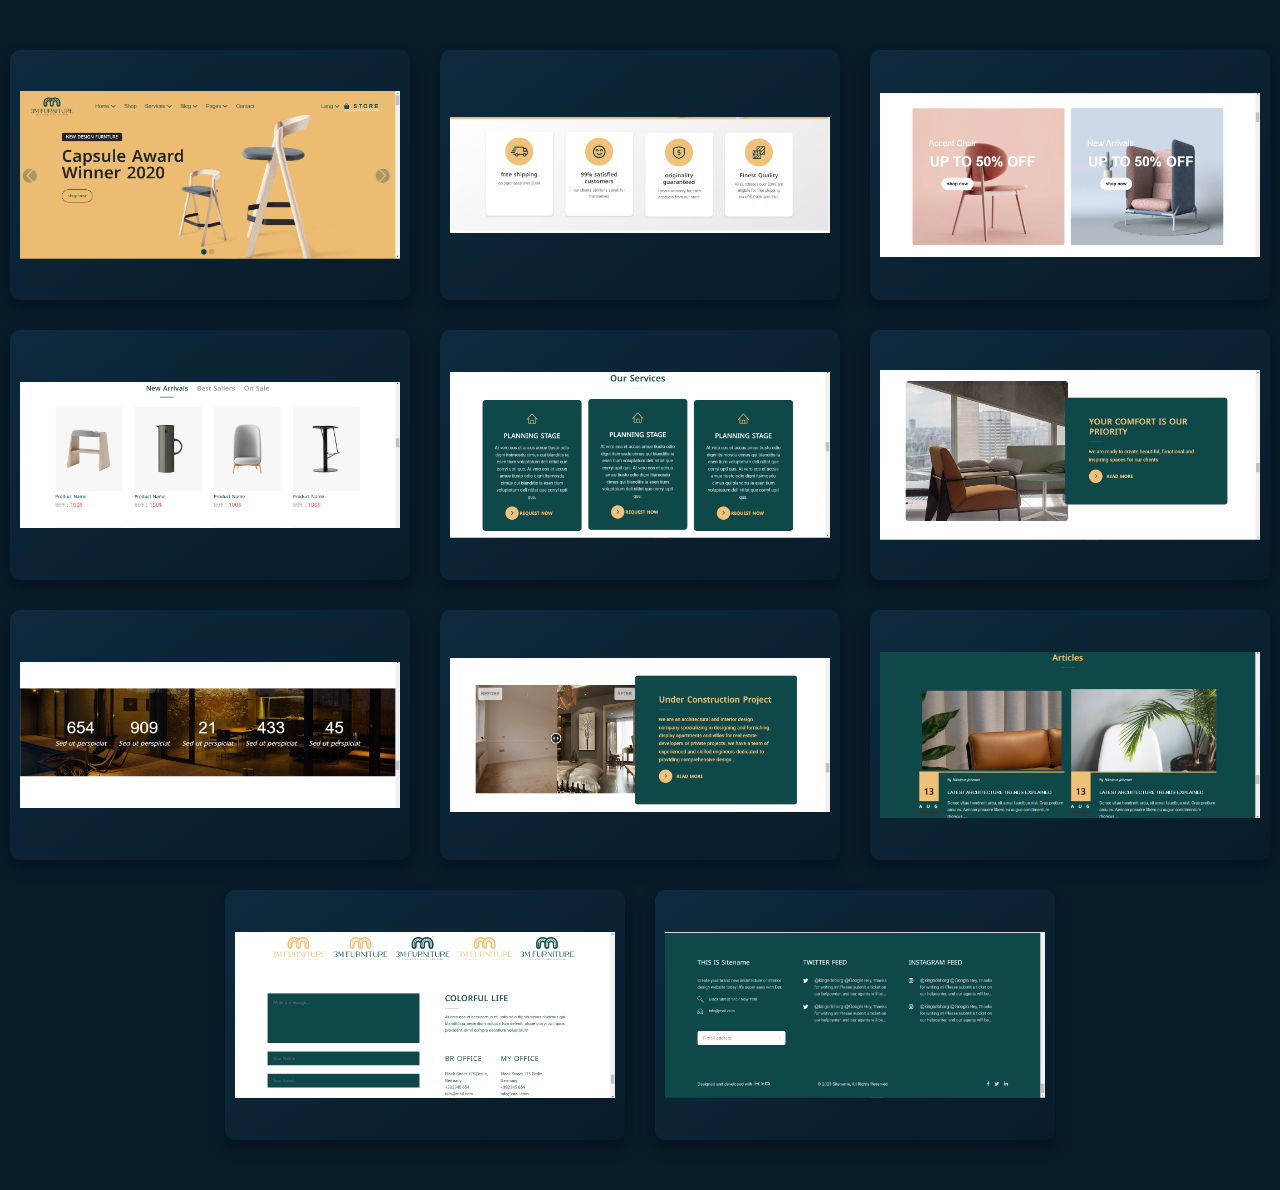
==== commit 8eb3e832: "the new edit" ====
--- a/3m.html
+++ b/3m.html
@@ -1,4 +1,3 @@
-<<<<<<< HEAD
 <!DOCTYPE html>
 <html lang="en">
 
@@ -50,59 +49,4 @@
     </section>
     <script src="assets/js/main.js"></script>
 </body>
-
-=======
-<!DOCTYPE html>
-<html lang="en">
-
-<head>
-    <meta charset="UTF-8">
-    <meta http-equiv="X-UA-Compatible" content="IE=edge">
-    <meta name="viewport" content="width=device-width, initial-scale=1.0">
-    <title>Projects</title>
-    <link rel="stylesheet" href="assets/css/style.css">
-</head>
-
-<body>
-    <section class="products">
-        <div class="container">
-            <div class="box">
-                <img src="assets/images/3m/img1.png" alt="">
-            </div>
-            <div class="box">
-                <img src="assets/images/3m/img2.png" alt="">
-            </div>
-            <div class="box">
-                <img src="assets/images/3m/img3.png" alt="">
-            </div>
-            <div class="box">
-                <img src="assets/images/3m/img4.png" alt="">
-            </div>
-            <div class="box">
-                <img src="assets/images/3m/img5.png" alt="">
-            </div>
-            <div class="box">
-                <img src="assets/images/3m/img6.png" alt="">
-            </div>
-            <div class="box">
-                <img src="assets/images/3m/img7.png" alt="">
-            </div>
-            <div class="box">
-                <img src="assets/images/3m/img8.png" alt="">
-            </div>
-            <div class="box">
-                <img src="assets/images/3m/img9.png" alt="">
-            </div>
-            <div class="box">
-                <img src="assets/images/3m/img10.png" alt="">
-            </div>
-            <div class="box">
-                <img src="assets/images/3m/img11.png" alt="">
-            </div>
-        </div>
-    </section>
-    <script src="assets/js/main.js"></script>
-</body>
-
->>>>>>> 1d73c3d3b9a8649c51e992a81540feb3b6926ec5
 </html>--- a/assets/css/style.css
+++ b/assets/css/style.css
@@ -1,1952 +1,1033 @@
-<<<<<<< HEAD
-* {
-    margin: 0;
-    padding: 0;
-    box-sizing: border-box;
-    font-family: 'poppins', 'sans-serif';
-}
-a{
-    text-decoration: none;
-    color: #00abf0;
-}
-body {
-    background: #081b29;
-    color: #ededed;
-}
-
-.header {
-    position: absolute;
-    top: 0;
-    left: 0;
-    width: 100%;
-    padding: 20px 50px;
-    display: flex;
-    justify-content: space-between;
-    align-items: center;
-    z-index: 100;
-}
-.logo img{
-    width: max-content;
-    height: 80px;
-    border-radius: 10px;
-}
-
-nav {
-  width: 100%;
-  height: 60px;
-  display: flex;
-  align-items: center;
-  justify-content: center;
-}
-
-.header .container {
-  width: 95%;
-  display: flex;
-  align-items: center;
-  justify-content: flex-end;
-  padding-right: 20px;
-  position: relative;
-}
-nav ul {
-  width: 80%;
-  display: flex;
-  justify-content: center; 
-  align-items: center;
-  background: linear-gradient(to left, #00acf08f, #ffffff59);  
-  padding: 10px 0; 
-  border-radius: 10px; 
-  box-shadow: 0 4px 8px rgba(0, 0, 0, 0.1); 
-  transition: background-color 0.3s ease, transform 0.3s ease; 
-}
-
-nav ul li {
-  margin: 0 15px;
-  list-style: none;
-}
-
-nav ul li a {
-  text-decoration: none; 
-  color: #00abf0; 
-  font-size: 18px; 
-  font-weight: bold; 
-  padding: 10px 15px; 
-  border-radius: 5px; 
-  transition: color 0.3s ease, background-color 0.3s ease; 
-}
-
-nav ul li a:hover, nav ul li a:focus {
-  color: #ffffff; 
-  background-color: #00abf0; 
-  transform: scale(1.1);
-}
-
-.menu {
-  width: 200px;
-  height: 230px !important; /* تعديل الطول إلى 300 بكسل */
-  position: absolute;
-  top: 40px;
-  left: 300px;
-  display: flex;
-  justify-content: center;
-  align-items: center;
-  flex-direction: column;
-  gap: 20px;
-  background: #081b299d;
-  border: 2px solid #00abf0;  
-  transition: all 0.3s ease-in-out;
-  animation: slideDown 0.5s ease forwards;
-}
-.menu-bar {
-  display: none;
-  cursor: pointer;
-}
-
-.menu-bar span {
-  width: 30px;
-  height: 4px;
-  margin: 3px 0;
-  background: #00abf0;
-  border-radius: 5px;
-  cursor: pointer;
-  z-index: 2000;
-}
-
-@media screen and (max-width: 1020px) {
-    .header  .container {
-  justify-content: flex-end;
-}
-  nav ul {
-    display: none;
-  }
-  .menu-bar span,
-  .menu-bar {
-    display: flex;
-    justify-content: center;
-    align-items: center;
-    flex-direction: column;
-  }
-}
-
-@keyframes slideDown {
-  0% {
-    height: 0;
-    opacity: 0;
-  }
-  100% {
-    height: calc(100vh - 60px);
-    opacity: 1;
-  }
-}
-
-.github-link {
-    font-size: 30px; 
-    color: #00abf0;
-    margin-left: 20px;
-    text-decoration: none;
-    transition: all 0.3s ease-in-out;
-}
-
-.github-link:hover {
-    color: #00a3c4; 
-    transform: scale(1.2);
-}
-
-.fab.fa-github {
-    font-size: inherit;
-}
-
-/* start section home */
-.home {
-    min-height: 100vh;
-    display: flex;
-    justify-content: space-between;
-    align-items: center;
-    flex-wrap: wrap;
-    padding: 150px 50px;
-} 
-.home .home-imgHover{
-    width: 400px;
-    height: 400px;
-    border-radius: 40%;
-    margin: 50px auto 0;
-    background: linear-gradient(to left, #00acf08f, #ffffff59);  
-}
-.home .home-imgHover img {
-    width: 400px;
-    height: 400px;
-    object-fit: contain;
-    border-radius: 50%;
-}
-
-/* @media (max-width: 700px) {
-    .home .home-imgHover{
-    width: 200px;
-    height: 200px;
-    border-radius: 40%;
-    position: absolute;
-    top: 100px;
-    left: 450px;
-    background: linear-gradient(to left, #00acf08f, #ffffff59);  
-}
-.home .home-imgHover img {
-    width: 200px;
-    height: 200px;
-    object-fit: contain;
-    border-radius: 50%;
-}
-
-}  */
-.home-content {
-    max-width: 600px;
-    z-index: 20;
-}
-
-.home-content h1 {
-    font-size: 56px;
-    font-weight: 700;
-    line-height: 1.2;
-}
-.home-content h3 {
-    background: #000;
-    font-size: 32px;
-    font-weight: 700;
-    color: #00abf0;
-    position: relative;
-    display: inline-block;
-    overflow: hidden; 
-    border-right: 2px solid #00abf0; 
-    border-radius: 10px;
-    background: linear-gradient(to left, #00acf08f, #ffffff59);  
-    padding: 10px; 
-    box-shadow: 0 4px 10px rgba(0, 0, 0, 0.2);
-    /* المسؤله عن ان الكلام مينزلش سطور تانيه وخلي بالك منها لاني اتشليت علي ما عرفتها */
-    white-space: nowrap; 
-    animation: typing 5s steps(30, end), blink-caret 0.75s step-end infinite;
-}
-
-@keyframes typing {
-    from { width: 0; }
-    to { width: 50%; }
-}
-
-@keyframes blink-caret {
-    from, to { border-color: transparent; }
-    50% { border-color: #00abf0; }
-}
-
-
-.home-content p {
-    font-size: 16px;
-    padding: 20px 0 ;
-    line-height: 1.5;
-    letter-spacing: 1.5px;
-}
-
-.home-content .btn-box {
-    display: flex;
-    justify-content: space-between;
-    width: 345px;
-    height: 50px;
-}
-
-.btn-box a {
-    position: relative;
-    display: inline-flex;
-    justify-content: center;
-    align-items: center;
-    width: 150px;
-    height: 100%;
-    background-color: #00abf0;
-    border: 2px solid #00abf0;
-    border-radius: 8px;
-    font-size: 19px;
-    color: #081b29;
-    text-decoration: none;
-    font-weight: 600;
-    letter-spacing: 1px;
-    z-index: 1;
-    overflow: hidden;
-    transition: .5s;
-}
-
-.btn-box a:hover {
-    color: #00abf0;
-}
-
-.btn-box a:nth-child(2) {
-    background-color: transparent;
-    color: #00abf0;
-}
-
-.btn-box a:nth-child(2):hover {
-    color: #081b29;
-}
-
-.btn-box a:nth-child(2)::before {
-    background: #00abf0;
-}
-
-.btn-box a::before {
-    content: '';
-    position: absolute;
-    top: 0;
-    left: 0;
-    width: 0;
-    height: 100%;
-    background: #081b29;
-    transition: .5s;
-    z-index: -1;
-}
-
-.btn-box a:hover::before {
-    width: 100%;
-}
-
-.home-sci {
-    width: 170px;
-    display: flex;
-    align-items: center;
-    justify-content: center;
-    gap: 30px;
-    margin-top: 20px;
-}
-
-.home-sci a {
-    position: relative;
-    display: inline-flex;
-    justify-content: center;
-    align-items: center;
-    width: 40px;
-    height: 40px;
-    background: transparent;
-    border: 2px solid #00abf0;
-    border-radius: 50%;
-    font-size: 20px;
-    color: #00abf0;
-    text-decoration: none;
-    z-index: 1;
-    overflow: hidden;
-    transition: .5s;
-}
-
-.home-sci a:hover {
-    color: #081b29;
-}
-
-.home-sci a::before {
-    content: '';
-    position: absolute;
-    top: 0;
-    left: 0;
-    width: 0;
-    height: 100%;
-    background: #00abf0;
-    z-index: -1;
-    transition: .5s;
-}
-
-.home-sci a:hover::before {
-    width: 100%;
-}
-
-/* 
-@media (max-width: 1200px) {
-    .home {
-        flex-direction: column; 
-        padding: 0 30px;
-    }
-
-    .home .home-imgHover {
-        width: 350px;
-        height: 350px;
-    }
-
-    .home .home-imgHover img {
-        width: 350px;
-        height: 350px;
-    }
-
-    .home-content {
-        max-width: 550px;
-    }
-
-    .home-content h1 {
-        font-size: 48px;
-    }
-
-    .home-content h3 {
-        font-size: 28px;
-    }
-
-    .home-content p {
-        font-size: 14px;
-    }
-
-    .btn-box {
-        width: 300px;
-        flex-direction: column;
-        align-items: center;
-        gap: 10px;
-    }
-
-    .btn-box a {
-        width: 100%;
-    }
-}
-
-@media (max-width: 768px) {
-    .home {
-        flex-direction: column;
-        padding: 0 20px;
-        justify-content: center;
-    }
-
-    .home .home-imgHover {
-        width: 300px;
-        height: 300px;
-    }
-
-    .home .home-imgHover img {
-        width: 300px;
-        height: 300px;
-    }
-
-    .home-content {
-        max-width: 100%;
-        text-align: center;
-    }
-
-    .home-content h1 {
-        font-size: 36px;
-    }
-
-    .home-content h3 {
-        font-size: 24px;
-    }
-
-    .home-content p {
-        font-size: 14px;
-    }
-
-    .btn-box {
-        width: 100%;
-        flex-direction: column;
-        gap: 10px;
-    }
-
-    .btn-box a {
-        width: 100%;
-    }
-
-    .home-sci {
-        width: 150px;
-        bottom: 10px;
-    }
-
-    .home-sci a {
-        width: 35px;
-        height: 35px;
-        font-size: 18px;
-    }
-}
-
-@media (max-width: 480px) {
-    .home-content h1 {
-        font-size: 28px;
-    }
-
-    .home-content h3 {
-        font-size: 20px;
-    }
-
-    .home-content p {
-        font-size: 12px;
-    }
-
-    .home .home-imgHover {
-        width: 250px;
-        height: 250px;
-    }
-
-    .home .home-imgHover img {
-        width: 250px;
-        height: 250px;
-    }
-
-    .home-sci {
-        width: 120px;
-    }
-
-    .home-sci a {
-        width: 30px;
-        height: 30px;
-        font-size: 16px;
-    }
-} */
-
-/* end section home */
-
-
-/* start section about */
-#projects {
-    width: 100%;
-    min-height: 50vh;
-    padding: 50px 0;
-    background-color: #081b29;
-    text-align: center;
-}
-
-#projects h2 {
-    font-size: 32px;
-    color: #fff;
-    margin-bottom: 30px;
-}
-
-.project-list {
-    display: flex;
-    flex-wrap: wrap;
-    justify-content: center;
-    gap: 20px;
-}
-.project-item {
-    background: linear-gradient(145deg, #0d2a3e, #081b29);
-    border-radius: 8px;
-    padding: 20px;
-    width: 300px;
-    cursor: pointer;
-    box-shadow: 0 5px 15px rgba(0, 0, 0, 0.3);
-    transition: transform 0.3s ease, box-shadow 0.3s ease;
-}
-
-.project-item h3 {
-    font-size: 22px;
-    color: #00abf0;
-    margin-bottom: 15px;
-}
-
-.project-item p {
-    font-size: 16px;
-    color: #d1d1d1;
-    margin-bottom: 20px;
-}
-
-.project-item a {
-    font-size: 16px;
-    color: #00abf0;
-    text-decoration: none;
-    font-weight: bold;
-    transition: color 0.3s ease;
-}
-
-.project-item a:hover {
-    color: #fff;
-}
-
-.project-item:hover {
-    transform: translateY(-10px);
-    box-shadow: 0 10px 20px rgba(0, 0, 0, 0.4);
-}
-
-
-/* end section about */
-
-/* start services section */
-.services-section {
-    text-align: center;
-    padding: 50px 0;
-}
-
-.services-section h1 {
-    font-size: 38px;
-    margin-bottom: 40px;
-}
-
-.services-container {
-    display: flex;
-    justify-content: center;
-    flex-wrap: wrap;
-    gap: 20px;
-}
-
-.service-box {
-    background: linear-gradient(145deg, #0d2a3e, #081b29);
-    padding: 30px;
-    border-radius: 15px;
-    width: 300px;
-    box-shadow: 0 5px 15px rgba(0, 0, 0, 0.3);
-    transition: background-color 0.3s ease;
-}
-
-.service-box:nth-child(even) {
-    background-color: #e0e0e0;
-    color: #000;
-}
-
-.service-box:hover {
-    background-color: #00a3c4;
-}
-
-.services-section h2 {
-    font-size: 24px;
-    margin-bottom: 15px;
-    color: #00abf0;
-}
-
-.services-section p {
-    font-size: 16px;
-    line-height: 1.5;
-    color: #e0e0e0;
-}
-/* end services section */
-
-/* Scroll to Top Button */
-.scroll-top {
-    position: fixed;
-    bottom: 20px;
-    right: 20px;
-    background: #00abf0; 
-    color: #081b29;
-    width: 50px;
-    height: 50px;
-    display: flex;
-    justify-content: center;
-    align-items: center;
-    border-radius: 50%;
-    text-decoration: none;
-    font-size: 24px;
-    box-shadow: 0 5px 10px rgba(0, 0, 0, 0.3);
-    transition: opacity 0.3s ease, transform 0.3s ease;
-    opacity: 0;
-    visibility: hidden;
-    z-index: 100;
-}
-
-.scroll-top:hover {
-    background: #081b29;
-    color: #00abf0;
-}
-
-.scroll-top.show {
-    opacity: 1;
-    visibility: visible;
-    transform: translateY(0);
-}
-
-.scroll-top.hide {
-    opacity: 0;
-    visibility: hidden;
-    transform: translateY(100px);
-}
-/* Scroll to Top Button */
-
-/* Products Section */
-.products {
-    display: flex; 
-    justify-content: center;
-    padding: 50px 0;
-}
-
-.products  .container {
-    min-height: 100vh;
-    width: 100%;
-    display: flex;
-    flex-wrap: wrap;
-    justify-content: center;
-    align-items: center;
-    gap: 30px;
-}
-
-.box {
-    background: linear-gradient(145deg, #0d2a3e, #081b29); 
-    border-radius: 10px;
-    padding: 10px;
-    box-shadow: 0 8px 15px rgba(0, 0, 0, 0.3); 
-    transition: transform 0.3s ease, box-shadow 0.3s ease;
-    width: 400px; 
-    height: 250px; 
-    display: flex;
-    align-items: center;
-    justify-content: center;
-    overflow: hidden; 
-}
-
-.box img {
-    max-width: 100%;
-    max-height: 100%;
-    object-fit: cover; 
-    transition: transform 0.3s ease;
-}
-
-.box:hover {
-    transform: translateY(-10px);
-    box-shadow: 0 12px 20px rgba(0, 0, 0, 0.4);
-}
-
-.box:hover img {
-    transform: scale(1.05); 
-}
-
-/* products end */
-/* testmonali */
-.testimonials-section {
-    padding: 50px;
-    color: #fff;
-    text-align: center;
-}
-
-.testimonials-section h2 {
-    font-size: 36px;
-    color: #00d1ff;
-    margin-bottom: 30px;
-}
-
-.testimonial-container {
-    max-width: 800px;
-    margin: 0 auto;
-}
-
-.testimonial-text {
-    font-size: 20px;
-    line-height: 1.6;
-    margin-bottom: 20px;
-}
-
-.client-name {
-    font-size: 18px;
-    color: #00d1ff;
-}
-
-#nextTestimonial {
-    margin-top: 20px;
-    padding: 10px 20px;
-    background-color: #00d1ff;
-    border: none;
-    color: #fff;
-    font-size: 16px;
-    border-radius: 5px;
-    cursor: pointer;
-    transition: background-color 0.3s ease;
-}
-
-#nextTestimonial:hover {
-    background-color: #00a3c4;
-}
-
-/* testmonali */
-/* start section faq-section */
-.faq-section {
-    padding: 50px 20px;
-    color: #fff;
-    text-align: center;
-}
-
-.faq-section h2 {
-    font-size: 36px;
-    margin-bottom: 40px;
-    color: #00abf0;
-}
-
-.faq-container {
-    max-width: 800px;
-    margin: 0 auto;
-    text-align: left;
-}
-
-.faq-item {
-    margin-bottom: 20px;
-    border-bottom: 1px solid #444;
-    padding-bottom: 10px;
-}
-
-.faq-question {
-    font-size: 20px;
-    cursor: pointer;
-    position: relative;
-    padding-right: 20px;
-}
-
-.faq-question::after {
-    content: "+";
-    position: absolute;
-    right: 0;
-    top: 0;
-    font-size: 20px;
-    color: #00d1ff;
-}
-
-.faq-answer {
-    display: none;
-    margin-top: 10px;
-    font-size: 16px;
-    line-height: 1.6;
-    color: #ddd;
-}
-
-.faq-question.active::after {
-    content: "-";
-}
-
-/* end section faq-section */
-
-/* Contact Section */
-.contact {
-    padding: 100px 0;
-    background-color: #081b29;
-    color: #ededed;
-    text-align: center;
-    display: flex;
-    justify-content: center;
-    align-items: center;
-}
-.contact .container{
-    display: flex;
-    justify-content: center;
-    align-items: center;
-    flex-direction: column;
-    flex-wrap: wrap;
-    gap: 20px;
-}
-.section-title {
-    font-size: 48px;
-    margin-bottom: 40px;
-    color: #00abf0;
-    font-weight: bold;
-}
-
-.contact-content {
-    display: flex;
-    justify-content: center;
-}
-
-.contact-form {
-    width: 100%;
-    padding: 30px;
-    background: rgba(0, 171, 240, 0.1);
-    border-radius: 10px;
-    box-shadow: 0px 10px 30px rgba(0, 171, 240, 0.2);
-}
-.input-box {
-    position: relative;
-    margin-bottom: 30px;
-}
-
-.input-box input,
-.input-box textarea {
-    width: 100%;
-    padding: 15px 20px;
-    background-color: transparent;
-    border: 2px solid #00abf0;
-    color: #ededed;
-    border-radius: 8px;
-    font-size: 16px;
-    outline: none;
-    transition: 0.3s;
-}
-
-.input-box input:focus,
-.input-box textarea:focus {
-    border-color: #00abf0;
-    box-shadow: 0 0 10px rgba(0, 171, 240, 0.3);
-}
-
-.input-box input::placeholder,
-.input-box textarea::placeholder {
-    color: transparent;
-}
-
-.input-box label {
-    position: absolute;
-    top: 50%;
-    left: 20px;
-    transform: translateY(-50%);
-    color: #00abf0;
-    transition: 0.3s;
-    pointer-events: none;
-    font-size: 16px;
-}
-
-.input-box input:focus + label,
-.input-box textarea:focus + label,
-.input-box input:not(:placeholder-shown) + label,
-.input-box textarea:not(:placeholder-shown) + label {
-    top: -10px;
-    font-size: 12px;
-    color: #ededed;
-}
-
-/* Submit Button */
-.submit-btn button {
-    background-color: #00abf0;
-    border: none;
-    color: #081b29;
-    padding: 15px 30px;
-    font-size: 18px;
-    font-weight: bold;
-    border-radius: 8px;
-    cursor: pointer;
-    transition: 0.3s;
-    width: 100%;
-}
-
-.submit-btn button:hover {
-    background-color: #081b29;
-    color: #00abf0;
-    border: 2px solid #00abf0;
-}
-
-.form-message {
-    margin-top: 20px;
-    font-size: 16px;
-    color: #00abf0;
-    visibility: hidden;
-    opacity: 0;
-    transition: visibility 0.3s, opacity 0.3s ease;
-}
-
-/* end style contect */
-
-/* start style footer */
-footer {
-    background-color: #111;
-    color: #fff;
-    padding: 40px 0;
-}
-
-.footer-container {
-    text-align: center;
-    display: flex;
-    justify-content: center;
-    align-items: flex-start;
-    flex-wrap: wrap;
-    max-width: 1200px;
-    margin: 0 auto;
-    padding: 0 20px;
-}
-
-.footer-column {
-    flex: 1;
-    min-width: 250px;
-    margin-bottom: 20px;
-}
-
-.footer-column h3 {
-    font-size: 20px;
-    margin-bottom: 15px;
-    color: #00d1ff;
-}
-
-.footer-column p, 
-.footer-column ul, 
-.footer-column li {
-    font-size: 16px;
-    line-height: 1.6;
-}
-
-.footer-column ul {
-    list-style: none;
-    padding: 0;
-}
-
-.footer-column ul li {
-    margin-bottom: 10px;
-}
-
-.footer-column ul li a {
-    text-decoration: none;
-    color: #e0e0e0;
-    transition: color 0.3s ease;
-}
-
-.footer-column ul li a:hover {
-    color: #00a3c4;
-}
-
-.footer-bottom {
-    text-align: center;
-    padding: 20px;
-    background-color: #000;
-    color: #777;
-    font-size: 14px;
-}
-
-.footer-bottom p {
-    margin: 0;
-}
-
-=======
-* {
-    margin: 0;
-    padding: 0;
-    box-sizing: border-box;
-    font-family: 'poppins', 'sans-serif';
-}
-a{
-    text-decoration: none;
-    color: #00abf0;
-}
-body {
-    background: #081b29;
-    color: #ededed;
-}
-
-.header {
-    position: absolute;
-    top: 0;
-    left: 0;
-    width: 100%;
-    padding: 20px 50px;
-    display: flex;
-    justify-content: space-between;
-    align-items: center;
-    z-index: 100;
-}
-.logo img{
-    width: max-content;
-    height: 80px;
-    border-radius: 10px;
-}
-
-nav {
-  width: 100%;
-  height: 60px;
-  display: flex;
-  align-items: center;
-  justify-content: center;
-}
-
-.header .container {
-  width: 95%;
-  display: flex;
-  align-items: center;
-  justify-content: flex-end;
-  padding-right: 20px;
-  position: relative;
-}
-nav ul {
-  width: 80%;
-  display: flex;
-  justify-content: center; 
-  align-items: center;
-  background: linear-gradient(to left, #00acf08f, #ffffff59);  
-  padding: 10px 0; 
-  border-radius: 10px; 
-  box-shadow: 0 4px 8px rgba(0, 0, 0, 0.1); 
-  transition: background-color 0.3s ease, transform 0.3s ease; 
-}
-
-nav ul li {
-  margin: 0 15px;
-  list-style: none;
-}
-
-nav ul li a {
-  text-decoration: none; 
-  color: #00abf0; 
-  font-size: 18px; 
-  font-weight: bold; 
-  padding: 10px 15px; 
-  border-radius: 5px; 
-  transition: color 0.3s ease, background-color 0.3s ease; 
-}
-
-nav ul li a:hover, nav ul li a:focus {
-  color: #ffffff; 
-  background-color: #00abf0; 
-  transform: scale(1.1);
-}
-
-.menu {
-  width: 200px;
-  height: 230px !important; /* تعديل الطول إلى 300 بكسل */
-  position: absolute;
-  top: 40px;
-  left: 300px;
-  display: flex;
-  justify-content: center;
-  align-items: center;
-  flex-direction: column;
-  gap: 20px;
-  background: #081b299d;
-  border: 2px solid #00abf0;  
-  transition: all 0.3s ease-in-out;
-  animation: slideDown 0.5s ease forwards;
-}
-.menu-bar {
-  display: none;
-  cursor: pointer;
-}
-
-.menu-bar span {
-  width: 30px;
-  height: 4px;
-  margin: 3px 0;
-  background: #00abf0;
-  border-radius: 5px;
-  cursor: pointer;
-  z-index: 2000;
-}
-
-@media screen and (max-width: 1020px) {
-    .header  .container {
-  justify-content: flex-end;
-}
-  nav ul {
-    display: none;
-  }
-  .menu-bar span,
-  .menu-bar {
-    display: flex;
-    justify-content: center;
-    align-items: center;
-    flex-direction: column;
-  }
-}
-
-@keyframes slideDown {
-  0% {
-    height: 0;
-    opacity: 0;
-  }
-  100% {
-    height: calc(100vh - 60px);
-    opacity: 1;
-  }
-}
-
-.github-link {
-    font-size: 30px; 
-    color: #00abf0;
-    margin-left: 20px;
-    text-decoration: none;
-    transition: all 0.3s ease-in-out;
-}
-
-.github-link:hover {
-    color: #00a3c4; 
-    transform: scale(1.2);
-}
-
-.fab.fa-github {
-    font-size: inherit;
-}
-
-/* start section home */
-.home {
-    min-height: 100vh;
-    display: flex;
-    justify-content: space-between;
-    align-items: center;
-    flex-wrap: wrap;
-    padding: 150px 50px;
-} 
-.home .home-imgHover{
-    width: 400px;
-    height: 400px;
-    border-radius: 40%;
-    margin: 50px auto 0;
-    background: linear-gradient(to left, #00acf08f, #ffffff59);  
-}
-.home .home-imgHover img {
-    width: 400px;
-    height: 400px;
-    object-fit: contain;
-    border-radius: 50%;
-}
-
-/* @media (max-width: 700px) {
-    .home .home-imgHover{
-    width: 200px;
-    height: 200px;
-    border-radius: 40%;
-    position: absolute;
-    top: 100px;
-    left: 450px;
-    background: linear-gradient(to left, #00acf08f, #ffffff59);  
-}
-.home .home-imgHover img {
-    width: 200px;
-    height: 200px;
-    object-fit: contain;
-    border-radius: 50%;
-}
-
-}  */
-.home-content {
-    max-width: 600px;
-    z-index: 20;
-}
-
-.home-content h1 {
-    font-size: 56px;
-    font-weight: 700;
-    line-height: 1.2;
-}
-.home-content h3 {
-    background: #000;
-    font-size: 32px;
-    font-weight: 700;
-    color: #00abf0;
-    position: relative;
-    display: inline-block;
-    overflow: hidden; 
-    border-right: 2px solid #00abf0; 
-    border-radius: 10px;
-    background: linear-gradient(to left, #00acf08f, #ffffff59);  
-    padding: 10px; 
-    box-shadow: 0 4px 10px rgba(0, 0, 0, 0.2);
-    /* المسؤله عن ان الكلام مينزلش سطور تانيه وخلي بالك منها لاني اتشليت علي ما عرفتها */
-    white-space: nowrap; 
-    animation: typing 5s steps(30, end), blink-caret 0.75s step-end infinite;
-}
-
-@keyframes typing {
-    from { width: 0; }
-    to { width: 50%; }
-}
-
-@keyframes blink-caret {
-    from, to { border-color: transparent; }
-    50% { border-color: #00abf0; }
-}
-
-
-.home-content p {
-    font-size: 16px;
-    padding: 20px 0 ;
-    line-height: 1.5;
-    letter-spacing: 1.5px;
-}
-
-.home-content .btn-box {
-    display: flex;
-    justify-content: space-between;
-    width: 345px;
-    height: 50px;
-}
-
-.btn-box a {
-    position: relative;
-    display: inline-flex;
-    justify-content: center;
-    align-items: center;
-    width: 150px;
-    height: 100%;
-    background-color: #00abf0;
-    border: 2px solid #00abf0;
-    border-radius: 8px;
-    font-size: 19px;
-    color: #081b29;
-    text-decoration: none;
-    font-weight: 600;
-    letter-spacing: 1px;
-    z-index: 1;
-    overflow: hidden;
-    transition: .5s;
-}
-
-.btn-box a:hover {
-    color: #00abf0;
-}
-
-.btn-box a:nth-child(2) {
-    background-color: transparent;
-    color: #00abf0;
-}
-
-.btn-box a:nth-child(2):hover {
-    color: #081b29;
-}
-
-.btn-box a:nth-child(2)::before {
-    background: #00abf0;
-}
-
-.btn-box a::before {
-    content: '';
-    position: absolute;
-    top: 0;
-    left: 0;
-    width: 0;
-    height: 100%;
-    background: #081b29;
-    transition: .5s;
-    z-index: -1;
-}
-
-.btn-box a:hover::before {
-    width: 100%;
-}
-
-.home-sci {
-    width: 170px;
-    display: flex;
-    align-items: center;
-    justify-content: center;
-    gap: 30px;
-    margin-top: 20px;
-}
-
-.home-sci a {
-    position: relative;
-    display: inline-flex;
-    justify-content: center;
-    align-items: center;
-    width: 40px;
-    height: 40px;
-    background: transparent;
-    border: 2px solid #00abf0;
-    border-radius: 50%;
-    font-size: 20px;
-    color: #00abf0;
-    text-decoration: none;
-    z-index: 1;
-    overflow: hidden;
-    transition: .5s;
-}
-
-.home-sci a:hover {
-    color: #081b29;
-}
-
-.home-sci a::before {
-    content: '';
-    position: absolute;
-    top: 0;
-    left: 0;
-    width: 0;
-    height: 100%;
-    background: #00abf0;
-    z-index: -1;
-    transition: .5s;
-}
-
-.home-sci a:hover::before {
-    width: 100%;
-}
-
-/* 
-@media (max-width: 1200px) {
-    .home {
-        flex-direction: column; 
-        padding: 0 30px;
-    }
-
-    .home .home-imgHover {
-        width: 350px;
-        height: 350px;
-    }
-
-    .home .home-imgHover img {
-        width: 350px;
-        height: 350px;
-    }
-
-    .home-content {
-        max-width: 550px;
-    }
-
-    .home-content h1 {
-        font-size: 48px;
-    }
-
-    .home-content h3 {
-        font-size: 28px;
-    }
-
-    .home-content p {
-        font-size: 14px;
-    }
-
-    .btn-box {
-        width: 300px;
-        flex-direction: column;
-        align-items: center;
-        gap: 10px;
-    }
-
-    .btn-box a {
-        width: 100%;
-    }
-}
-
-@media (max-width: 768px) {
-    .home {
-        flex-direction: column;
-        padding: 0 20px;
-        justify-content: center;
-    }
-
-    .home .home-imgHover {
-        width: 300px;
-        height: 300px;
-    }
-
-    .home .home-imgHover img {
-        width: 300px;
-        height: 300px;
-    }
-
-    .home-content {
-        max-width: 100%;
-        text-align: center;
-    }
-
-    .home-content h1 {
-        font-size: 36px;
-    }
-
-    .home-content h3 {
-        font-size: 24px;
-    }
-
-    .home-content p {
-        font-size: 14px;
-    }
-
-    .btn-box {
-        width: 100%;
-        flex-direction: column;
-        gap: 10px;
-    }
-
-    .btn-box a {
-        width: 100%;
-    }
-
-    .home-sci {
-        width: 150px;
-        bottom: 10px;
-    }
-
-    .home-sci a {
-        width: 35px;
-        height: 35px;
-        font-size: 18px;
-    }
-}
-
-@media (max-width: 480px) {
-    .home-content h1 {
-        font-size: 28px;
-    }
-
-    .home-content h3 {
-        font-size: 20px;
-    }
-
-    .home-content p {
-        font-size: 12px;
-    }
-
-    .home .home-imgHover {
-        width: 250px;
-        height: 250px;
-    }
-
-    .home .home-imgHover img {
-        width: 250px;
-        height: 250px;
-    }
-
-    .home-sci {
-        width: 120px;
-    }
-
-    .home-sci a {
-        width: 30px;
-        height: 30px;
-        font-size: 16px;
-    }
-} */
-
-/* end section home */
-
-
-/* start section about */
-#projects {
-    width: 100%;
-    min-height: 50vh;
-    padding: 50px 0;
-    background-color: #081b29;
-    text-align: center;
-}
-
-#projects h2 {
-    font-size: 32px;
-    color: #fff;
-    margin-bottom: 30px;
-}
-
-.project-list {
-    display: flex;
-    flex-wrap: wrap;
-    justify-content: center;
-    gap: 20px;
-}
-.project-item {
-    background: linear-gradient(145deg, #0d2a3e, #081b29);
-    border-radius: 8px;
-    padding: 20px;
-    width: 300px;
-    cursor: pointer;
-    box-shadow: 0 5px 15px rgba(0, 0, 0, 0.3);
-    transition: transform 0.3s ease, box-shadow 0.3s ease;
-}
-
-.project-item h3 {
-    font-size: 22px;
-    color: #00abf0;
-    margin-bottom: 15px;
-}
-
-.project-item p {
-    font-size: 16px;
-    color: #d1d1d1;
-    margin-bottom: 20px;
-}
-
-.project-item a {
-    font-size: 16px;
-    color: #00abf0;
-    text-decoration: none;
-    font-weight: bold;
-    transition: color 0.3s ease;
-}
-
-.project-item a:hover {
-    color: #fff;
-}
-
-.project-item:hover {
-    transform: translateY(-10px);
-    box-shadow: 0 10px 20px rgba(0, 0, 0, 0.4);
-}
-
-
-/* end section about */
-
-/* start services section */
-.services-section {
-    text-align: center;
-    padding: 50px 0;
-}
-
-.services-section h1 {
-    font-size: 38px;
-    margin-bottom: 40px;
-}
-
-.services-container {
-    display: flex;
-    justify-content: center;
-    flex-wrap: wrap;
-    gap: 20px;
-}
-
-.service-box {
-    background: linear-gradient(145deg, #0d2a3e, #081b29);
-    padding: 30px;
-    border-radius: 15px;
-    width: 300px;
-    box-shadow: 0 5px 15px rgba(0, 0, 0, 0.3);
-    transition: background-color 0.3s ease;
-}
-
-.service-box:nth-child(even) {
-    background-color: #e0e0e0;
-    color: #000;
-}
-
-.service-box:hover {
-    background-color: #00a3c4;
-}
-
-.services-section h2 {
-    font-size: 24px;
-    margin-bottom: 15px;
-    color: #00abf0;
-}
-
-.services-section p {
-    font-size: 16px;
-    line-height: 1.5;
-    color: #e0e0e0;
-}
-/* end services section */
-
-/* Scroll to Top Button */
-.scroll-top {
-    position: fixed;
-    bottom: 20px;
-    right: 20px;
-    background: #00abf0; 
-    color: #081b29;
-    width: 50px;
-    height: 50px;
-    display: flex;
-    justify-content: center;
-    align-items: center;
-    border-radius: 50%;
-    text-decoration: none;
-    font-size: 24px;
-    box-shadow: 0 5px 10px rgba(0, 0, 0, 0.3);
-    transition: opacity 0.3s ease, transform 0.3s ease;
-    opacity: 0;
-    visibility: hidden;
-    z-index: 100;
-}
-
-.scroll-top:hover {
-    background: #081b29;
-    color: #00abf0;
-}
-
-.scroll-top.show {
-    opacity: 1;
-    visibility: visible;
-    transform: translateY(0);
-}
-
-.scroll-top.hide {
-    opacity: 0;
-    visibility: hidden;
-    transform: translateY(100px);
-}
-/* Scroll to Top Button */
-
-/* Products Section */
-.products {
-    display: flex; 
-    justify-content: center;
-    padding: 50px 0;
-}
-
-.products  .container {
-    min-height: 100vh;
-    width: 100%;
-    display: flex;
-    flex-wrap: wrap;
-    justify-content: center;
-    align-items: center;
-    gap: 30px;
-}
-
-.box {
-    background: linear-gradient(145deg, #0d2a3e, #081b29); 
-    border-radius: 10px;
-    padding: 10px;
-    box-shadow: 0 8px 15px rgba(0, 0, 0, 0.3); 
-    transition: transform 0.3s ease, box-shadow 0.3s ease;
-    width: 400px; 
-    height: 250px; 
-    display: flex;
-    align-items: center;
-    justify-content: center;
-    overflow: hidden; 
-}
-
-.box img {
-    max-width: 100%;
-    max-height: 100%;
-    object-fit: cover; 
-    transition: transform 0.3s ease;
-}
-
-.box:hover {
-    transform: translateY(-10px);
-    box-shadow: 0 12px 20px rgba(0, 0, 0, 0.4);
-}
-
-.box:hover img {
-    transform: scale(1.05); 
-}
-
-/* products end */
-/* testmonali */
-.testimonials-section {
-    padding: 50px;
-    color: #fff;
-    text-align: center;
-}
-
-.testimonials-section h2 {
-    font-size: 36px;
-    color: #00d1ff;
-    margin-bottom: 30px;
-}
-
-.testimonial-container {
-    max-width: 800px;
-    margin: 0 auto;
-}
-
-.testimonial-text {
-    font-size: 20px;
-    line-height: 1.6;
-    margin-bottom: 20px;
-}
-
-.client-name {
-    font-size: 18px;
-    color: #00d1ff;
-}
-
-#nextTestimonial {
-    margin-top: 20px;
-    padding: 10px 20px;
-    background-color: #00d1ff;
-    border: none;
-    color: #fff;
-    font-size: 16px;
-    border-radius: 5px;
-    cursor: pointer;
-    transition: background-color 0.3s ease;
-}
-
-#nextTestimonial:hover {
-    background-color: #00a3c4;
-}
-
-/* testmonali */
-/* start section faq-section */
-.faq-section {
-    padding: 50px 20px;
-    color: #fff;
-    text-align: center;
-}
-
-.faq-section h2 {
-    font-size: 36px;
-    margin-bottom: 40px;
-    color: #00abf0;
-}
-
-.faq-container {
-    max-width: 800px;
-    margin: 0 auto;
-    text-align: left;
-}
-
-.faq-item {
-    margin-bottom: 20px;
-    border-bottom: 1px solid #444;
-    padding-bottom: 10px;
-}
-
-.faq-question {
-    font-size: 20px;
-    cursor: pointer;
-    position: relative;
-    padding-right: 20px;
-}
-
-.faq-question::after {
-    content: "+";
-    position: absolute;
-    right: 0;
-    top: 0;
-    font-size: 20px;
-    color: #00d1ff;
-}
-
-.faq-answer {
-    display: none;
-    margin-top: 10px;
-    font-size: 16px;
-    line-height: 1.6;
-    color: #ddd;
-}
-
-.faq-question.active::after {
-    content: "-";
-}
-
-/* end section faq-section */
-
-/* Contact Section */
-.contact {
-    padding: 100px 0;
-    background-color: #081b29;
-    color: #ededed;
-    text-align: center;
-    display: flex;
-    justify-content: center;
-    align-items: center;
-}
-.contact .container{
-    display: flex;
-    justify-content: center;
-    align-items: center;
-    flex-direction: column;
-    flex-wrap: wrap;
-    gap: 20px;
-}
-.section-title {
-    font-size: 48px;
-    margin-bottom: 40px;
-    color: #00abf0;
-    font-weight: bold;
-}
-
-.contact-content {
-    display: flex;
-    justify-content: center;
-}
-
-.contact-form {
-    width: 100%;
-    padding: 30px;
-    background: rgba(0, 171, 240, 0.1);
-    border-radius: 10px;
-    box-shadow: 0px 10px 30px rgba(0, 171, 240, 0.2);
-}
-.input-box {
-    position: relative;
-    margin-bottom: 30px;
-}
-
-.input-box input,
-.input-box textarea {
-    width: 100%;
-    padding: 15px 20px;
-    background-color: transparent;
-    border: 2px solid #00abf0;
-    color: #ededed;
-    border-radius: 8px;
-    font-size: 16px;
-    outline: none;
-    transition: 0.3s;
-}
-
-.input-box input:focus,
-.input-box textarea:focus {
-    border-color: #00abf0;
-    box-shadow: 0 0 10px rgba(0, 171, 240, 0.3);
-}
-
-.input-box input::placeholder,
-.input-box textarea::placeholder {
-    color: transparent;
-}
-
-.input-box label {
-    position: absolute;
-    top: 50%;
-    left: 20px;
-    transform: translateY(-50%);
-    color: #00abf0;
-    transition: 0.3s;
-    pointer-events: none;
-    font-size: 16px;
-}
-
-.input-box input:focus + label,
-.input-box textarea:focus + label,
-.input-box input:not(:placeholder-shown) + label,
-.input-box textarea:not(:placeholder-shown) + label {
-    top: -10px;
-    font-size: 12px;
-    color: #ededed;
-}
-
-/* Submit Button */
-.submit-btn button {
-    background-color: #00abf0;
-    border: none;
-    color: #081b29;
-    padding: 15px 30px;
-    font-size: 18px;
-    font-weight: bold;
-    border-radius: 8px;
-    cursor: pointer;
-    transition: 0.3s;
-    width: 100%;
-}
-
-.submit-btn button:hover {
-    background-color: #081b29;
-    color: #00abf0;
-    border: 2px solid #00abf0;
-}
-
-.form-message {
-    margin-top: 20px;
-    font-size: 16px;
-    color: #00abf0;
-    visibility: hidden;
-    opacity: 0;
-    transition: visibility 0.3s, opacity 0.3s ease;
-}
-
-/* end style contect */
-
-/* start style footer */
-footer {
-    background-color: #111;
-    color: #fff;
-    padding: 40px 0;
-}
-
-.footer-container {
-    text-align: center;
-    display: flex;
-    justify-content: center;
-    align-items: flex-start;
-    flex-wrap: wrap;
-    max-width: 1200px;
-    margin: 0 auto;
-    padding: 0 20px;
-}
-
-.footer-column {
-    flex: 1;
-    min-width: 250px;
-    margin-bottom: 20px;
-}
-
-.footer-column h3 {
-    font-size: 20px;
-    margin-bottom: 15px;
-    color: #00d1ff;
-}
-
-.footer-column p, 
-.footer-column ul, 
-.footer-column li {
-    font-size: 16px;
-    line-height: 1.6;
-}
-
-.footer-column ul {
-    list-style: none;
-    padding: 0;
-}
-
-.footer-column ul li {
-    margin-bottom: 10px;
-}
-
-.footer-column ul li a {
-    text-decoration: none;
-    color: #e0e0e0;
-    transition: color 0.3s ease;
-}
-
-.footer-column ul li a:hover {
-    color: #00a3c4;
-}
-
-.footer-bottom {
-    text-align: center;
-    padding: 20px;
-    background-color: #000;
-    color: #777;
-    font-size: 14px;
-}
-
-.footer-bottom p {
-    margin: 0;
-}
-
->>>>>>> 1d73c3d3b9a8649c51e992a81540feb3b6926ec5
-/* end style footer */+* {
+    margin: 0;
+    padding: 0;
+    box-sizing: border-box;
+    font-family: 'poppins', 'sans-serif';
+}
+a{
+    text-decoration: none;
+    color: #00abf0;
+}
+body {
+    background: #081b29;
+    color: #ededed;
+}
+
+.header {
+    position: absolute;
+    top: 0;
+    left: 0;
+    width: 100%;
+    padding: 20px 50px;
+    display: flex;
+    justify-content: space-between;
+    align-items: center;
+    z-index: 100;
+}
+.logo img{
+    width: max-content;
+    height: 80px;
+    border-radius: 10px;
+}
+
+nav {
+  width: 100%;
+  height: 60px;
+  display: flex;
+  align-items: center;
+  justify-content: center;
+}
+
+.header .container {
+  width: 95%;
+  display: flex;
+  align-items: center;
+  justify-content: flex-end;
+  padding-right: 20px;
+  position: relative;
+}
+nav ul {
+  width: 80%;
+  display: flex;
+  justify-content: center; 
+  align-items: center;
+  background: linear-gradient(to left, #00acf08f, #ffffff59);  
+  padding: 10px 0; 
+  border-radius: 10px; 
+  box-shadow: 0 4px 8px rgba(0, 0, 0, 0.1); 
+  transition: background-color 0.3s ease, transform 0.3s ease; 
+}
+
+nav ul li {
+  margin: 0 15px;
+  list-style: none;
+}
+
+nav ul li a {
+  text-decoration: none; 
+  color: #00abf0; 
+  font-size: 18px; 
+  font-weight: bold; 
+  padding: 10px 15px; 
+  border-radius: 5px; 
+  transition: color 0.3s ease, background-color 0.3s ease; 
+}
+
+nav ul li a:hover, nav ul li a:focus {
+  color: #ffffff; 
+  background-color: #00abf0; 
+  transform: scale(1.1);
+}
+
+.menu {
+  width: 200px;
+  height: 230px !important; /* تعديل الطول إلى 300 بكسل */
+  position: absolute;
+  top: 40px;
+  left: 300px;
+  display: flex;
+  justify-content: center;
+  align-items: center;
+  flex-direction: column;
+  gap: 20px;
+  background: #081b299d;
+  border: 2px solid #00abf0;  
+  transition: all 0.3s ease-in-out;
+  animation: slideDown 0.5s ease forwards;
+}
+.menu-bar {
+  display: none;
+  cursor: pointer;
+}
+
+.menu-bar span {
+  width: 30px;
+  height: 4px;
+  margin: 3px 0;
+  background: #00abf0;
+  border-radius: 5px;
+  cursor: pointer;
+  z-index: 2000;
+}
+
+@media screen and (max-width: 1020px) {
+    .header  .container {
+  justify-content: flex-end;
+}
+  nav ul {
+    display: none;
+  }
+  .menu-bar span,
+  .menu-bar {
+    display: flex;
+    justify-content: center;
+    align-items: center;
+    flex-direction: column;
+  }
+}
+
+@keyframes slideDown {
+  0% {
+    height: 0;
+    opacity: 0;
+  }
+  100% {
+    height: calc(100vh - 60px);
+    opacity: 1;
+  }
+}
+
+.github-link {
+    font-size: 30px; 
+    color: #00abf0;
+    margin-left: 20px;
+    text-decoration: none;
+    transition: all 0.3s ease-in-out;
+}
+
+.github-link:hover {
+    color: #00a3c4; 
+    transform: scale(1.2);
+}
+
+.fab.fa-github {
+    font-size: inherit;
+}
+
+/* start section home */
+.home {
+    min-height: 100vh;
+    display: flex;
+    justify-content: space-between;
+    align-items: center;
+    flex-wrap: wrap;
+    padding: 150px 50px;
+} 
+.home .home-imgHover{
+    width: 400px;
+    height: 400px;
+    border-radius: 40%;
+    margin: 50px auto 0;
+    background: linear-gradient(to left, #00acf08f, #ffffff59);  
+}
+.home .home-imgHover img {
+    width: 400px;
+    height: 400px;
+    object-fit: contain;
+    border-radius: 50%;
+}
+
+/* @media (max-width: 700px) {
+    .home .home-imgHover{
+    width: 200px;
+    height: 200px;
+    border-radius: 40%;
+    position: absolute;
+    top: 100px;
+    left: 450px;
+    background: linear-gradient(to left, #00acf08f, #ffffff59);  
+}
+.home .home-imgHover img {
+    width: 200px;
+    height: 200px;
+    object-fit: contain;
+    border-radius: 50%;
+}
+
+}  */
+.home-content {
+    max-width: 600px;
+    z-index: 20;
+}
+
+.home-content h1 {
+    font-size: 56px;
+    font-weight: 700;
+    line-height: 1.2;
+}
+.home-content h3 {
+    background: #000;
+    font-size: 32px;
+    font-weight: 700;
+    color: #00abf0;
+    position: relative;
+    display: inline-block;
+    overflow: hidden; 
+    border-right: 2px solid #00abf0; 
+    border-radius: 10px;
+    background: linear-gradient(to left, #00acf08f, #ffffff59);  
+    padding: 10px; 
+    box-shadow: 0 4px 10px rgba(0, 0, 0, 0.2);
+    /* المسؤله عن ان الكلام مينزلش سطور تانيه وخلي بالك منها لاني اتشليت علي ما عرفتها */
+    white-space: nowrap; 
+    animation: typing 5s steps(30, end), blink-caret 0.75s step-end infinite;
+}
+
+@keyframes typing {
+    from { width: 0; }
+    to { width: 50%; }
+}
+
+@keyframes blink-caret {
+    from, to { border-color: transparent; }
+    50% { border-color: #00abf0; }
+}
+
+
+.home-content p {
+    font-size: 16px;
+    padding: 20px 0 ;
+    line-height: 1.5;
+    letter-spacing: 1.5px;
+}
+
+.home-content .btn-box {
+    display: flex;
+    justify-content: space-between;
+    width: 345px;
+    height: 50px;
+}
+
+.btn-box a {
+    position: relative;
+    display: inline-flex;
+    justify-content: center;
+    align-items: center;
+    width: 150px;
+    height: 100%;
+    background-color: #00abf0;
+    border: 2px solid #00abf0;
+    border-radius: 8px;
+    font-size: 19px;
+    color: #081b29;
+    text-decoration: none;
+    font-weight: 600;
+    letter-spacing: 1px;
+    z-index: 1;
+    overflow: hidden;
+    transition: .5s;
+}
+
+.btn-box a:hover {
+    color: #00abf0;
+}
+
+.btn-box a:nth-child(2) {
+    background-color: transparent;
+    color: #00abf0;
+}
+
+.btn-box a:nth-child(2):hover {
+    color: #081b29;
+}
+
+.btn-box a:nth-child(2)::before {
+    background: #00abf0;
+}
+
+.btn-box a::before {
+    content: '';
+    position: absolute;
+    top: 0;
+    left: 0;
+    width: 0;
+    height: 100%;
+    background: #081b29;
+    transition: .5s;
+    z-index: -1;
+}
+
+.btn-box a:hover::before {
+    width: 100%;
+}
+
+.home-sci {
+    width: 170px;
+    display: flex;
+    align-items: center;
+    justify-content: center;
+    gap: 30px;
+    margin-top: 20px;
+}
+
+.home-sci a {
+    position: relative;
+    display: inline-flex;
+    justify-content: center;
+    align-items: center;
+    width: 40px;
+    height: 40px;
+    background: transparent;
+    border: 2px solid #00abf0;
+    border-radius: 50%;
+    font-size: 20px;
+    color: #00abf0;
+    text-decoration: none;
+    z-index: 1;
+    overflow: hidden;
+    transition: .5s;
+}
+
+.home-sci a:hover {
+    color: #081b29;
+}
+
+.home-sci a::before {
+    content: '';
+    position: absolute;
+    top: 0;
+    left: 0;
+    width: 0;
+    height: 100%;
+    background: #00abf0;
+    z-index: -1;
+    transition: .5s;
+}
+
+.home-sci a:hover::before {
+    width: 100%;
+}
+
+/* 
+@media (max-width: 1200px) {
+    .home {
+        flex-direction: column; 
+        padding: 0 30px;
+    }
+
+    .home .home-imgHover {
+        width: 350px;
+        height: 350px;
+    }
+
+    .home .home-imgHover img {
+        width: 350px;
+        height: 350px;
+    }
+
+    .home-content {
+        max-width: 550px;
+    }
+
+    .home-content h1 {
+        font-size: 48px;
+    }
+
+    .home-content h3 {
+        font-size: 28px;
+    }
+
+    .home-content p {
+        font-size: 14px;
+    }
+
+    .btn-box {
+        width: 300px;
+        flex-direction: column;
+        align-items: center;
+        gap: 10px;
+    }
+
+    .btn-box a {
+        width: 100%;
+    }
+}
+
+@media (max-width: 768px) {
+    .home {
+        flex-direction: column;
+        padding: 0 20px;
+        justify-content: center;
+    }
+
+    .home .home-imgHover {
+        width: 300px;
+        height: 300px;
+    }
+
+    .home .home-imgHover img {
+        width: 300px;
+        height: 300px;
+    }
+
+    .home-content {
+        max-width: 100%;
+        text-align: center;
+    }
+
+    .home-content h1 {
+        font-size: 36px;
+    }
+
+    .home-content h3 {
+        font-size: 24px;
+    }
+
+    .home-content p {
+        font-size: 14px;
+    }
+
+    .btn-box {
+        width: 100%;
+        flex-direction: column;
+        gap: 10px;
+    }
+
+    .btn-box a {
+        width: 100%;
+    }
+
+    .home-sci {
+        width: 150px;
+        bottom: 10px;
+    }
+
+    .home-sci a {
+        width: 35px;
+        height: 35px;
+        font-size: 18px;
+    }
+}
+
+@media (max-width: 480px) {
+    .home-content h1 {
+        font-size: 28px;
+    }
+
+    .home-content h3 {
+        font-size: 20px;
+    }
+
+    .home-content p {
+        font-size: 12px;
+    }
+
+    .home .home-imgHover {
+        width: 250px;
+        height: 250px;
+    }
+
+    .home .home-imgHover img {
+        width: 250px;
+        height: 250px;
+    }
+
+    .home-sci {
+        width: 120px;
+    }
+
+    .home-sci a {
+        width: 30px;
+        height: 30px;
+        font-size: 16px;
+    }
+} */
+
+/* end section home */
+
+
+/* start section about */
+#projects {
+    width: 100%;
+    min-height: 50vh;
+    padding: 50px 0;
+    /* background-color: #081b29; */
+    text-align: center;
+}
+
+#projects h2 {
+    font-size: 32px;
+    color: #fff;
+    margin-bottom: 30px;
+}
+
+.project-list {
+    display: flex;
+    flex-wrap: wrap;
+    justify-content: center;
+    gap: 20px;
+}
+.project-item {
+    background: linear-gradient(145deg, #0d2a3e, #081b29);
+    border-radius: 8px;
+    padding: 20px;
+    width: 300px;
+    cursor: pointer;
+    box-shadow: 0 5px 15px rgba(0, 0, 0, 0.3);
+    transition: transform 0.3s ease, box-shadow 0.3s ease;
+}
+
+.project-item h3 {
+    font-size: 22px;
+    color: #00abf0;
+    margin-bottom: 15px;
+}
+
+.project-item p {
+    font-size: 16px;
+    color: #d1d1d1;
+    margin-bottom: 20px;
+}
+
+.project-item a {
+    font-size: 16px;
+    color: #00abf0;
+    text-decoration: none;
+    font-weight: bold;
+    transition: color 0.3s ease;
+}
+
+.project-item a:hover {
+    color: #fff;
+}
+
+.project-item:hover {
+    transform: translateY(-10px);
+    box-shadow: 0 10px 20px rgba(0, 0, 0, 0.4);
+}
+
+
+/* end section about */
+
+/* start services section */
+.services-section {
+    text-align: center;
+    padding: 50px 0;
+}
+
+.services-section h1 {
+    font-size: 38px;
+    margin-bottom: 40px;
+}
+
+.services-container {
+    display: flex;
+    justify-content: center;
+    flex-wrap: wrap;
+    gap: 20px;
+}
+
+.service-box {
+    background: linear-gradient(145deg, #0d2a3e, #081b29);
+    padding: 30px;
+    border-radius: 15px;
+    width: 300px;
+    box-shadow: 0 5px 15px rgba(0, 0, 0, 0.3);
+    transition: background-color 0.3s ease;
+}
+
+.service-box:nth-child(even) {
+    background-color: #e0e0e0;
+    color: #000;
+}
+
+.service-box:hover {
+    background-color: #00a3c4;
+}
+
+.services-section h2 {
+    font-size: 24px;
+    margin-bottom: 15px;
+    color: #00abf0;
+}
+
+.services-section p {
+    font-size: 16px;
+    line-height: 1.5;
+    color: #e0e0e0;
+}
+/* end services section */
+
+/* Scroll to Top Button */
+.scroll-top {
+    position: fixed;
+    bottom: 20px;
+    right: 20px;
+    background: #00abf0; 
+    color: #081b29;
+    width: 50px;
+    height: 50px;
+    display: flex;
+    justify-content: center;
+    align-items: center;
+    border-radius: 50%;
+    text-decoration: none;
+    font-size: 24px;
+    box-shadow: 0 5px 10px rgba(0, 0, 0, 0.3);
+    transition: opacity 0.3s ease, transform 0.3s ease;
+    opacity: 0;
+    visibility: hidden;
+    z-index: 100;
+}
+
+.scroll-top:hover {
+    background: #081b29;
+    color: #00abf0;
+}
+
+.scroll-top.show {
+    opacity: 1;
+    visibility: visible;
+    transform: translateY(0);
+}
+
+.scroll-top.hide {
+    opacity: 0;
+    visibility: hidden;
+    transform: translateY(100px);
+}
+/* Scroll to Top Button */
+
+/* Products Section */
+.products {
+    display: flex; 
+    justify-content: center;
+    padding: 50px 0;
+}
+
+.products  .container {
+    min-height: 100vh;
+    width: 100%;
+    display: flex;
+    flex-wrap: wrap;
+    justify-content: center;
+    align-items: center;
+    gap: 30px;
+}
+
+.box {
+    background: linear-gradient(145deg, #0d2a3e, #081b29); 
+    border-radius: 10px;
+    padding: 10px;
+    box-shadow: 0 8px 15px rgba(0, 0, 0, 0.3); 
+    transition: transform 0.3s ease, box-shadow 0.3s ease;
+    width: 400px; 
+    height: 250px; 
+    display: flex;
+    align-items: center;
+    justify-content: center;
+    overflow: hidden; 
+}
+
+.box img {
+    max-width: 100%;
+    max-height: 100%;
+    object-fit: cover; 
+    transition: transform 0.3s ease;
+}
+
+.box:hover {
+    transform: translateY(-10px);
+    box-shadow: 0 12px 20px rgba(0, 0, 0, 0.4);
+}
+
+.box:hover img {
+    transform: scale(1.05); 
+}
+
+/* products end */
+/* testmonali */
+.testimonials-section {
+    padding: 50px;
+    color: #fff;
+    text-align: center;
+}
+
+.testimonials-section h2 {
+    font-size: 36px;
+    color: #00d1ff;
+    margin-bottom: 30px;
+}
+
+.testimonial-container {
+    max-width: 800px;
+    margin: 0 auto;
+}
+
+.testimonial-text {
+    font-size: 20px;
+    line-height: 1.6;
+    margin-bottom: 20px;
+}
+
+.client-name {
+    font-size: 18px;
+    color: #00d1ff;
+}
+
+#nextTestimonial {
+    margin-top: 20px;
+    padding: 10px 20px;
+    background-color: #00d1ff;
+    border: none;
+    color: #fff;
+    font-size: 16px;
+    border-radius: 5px;
+    cursor: pointer;
+    transition: background-color 0.3s ease;
+}
+
+#nextTestimonial:hover {
+    background-color: #00a3c4;
+}
+
+/* testmonali */
+/* start section faq-section */
+.faq-section {
+    padding: 50px 20px;
+    color: #fff;
+    text-align: center;
+}
+
+.faq-section h2 {
+    font-size: 36px;
+    margin-bottom: 40px;
+    color: #00abf0;
+}
+
+.faq-container {
+    max-width: 800px;
+    margin: 0 auto;
+    text-align: left;
+}
+
+.faq-item {
+    margin-bottom: 20px;
+    border-bottom: 1px solid #444;
+    padding-bottom: 10px;
+}
+
+.faq-question {
+    font-size: 20px;
+    cursor: pointer;
+    position: relative;
+    padding-right: 20px;
+}
+
+.faq-question::after {
+    content: "+";
+    position: absolute;
+    right: 0;
+    top: 0;
+    font-size: 20px;
+    color: #00d1ff;
+}
+
+.faq-answer {
+    display: none;
+    margin-top: 10px;
+    font-size: 16px;
+    line-height: 1.6;
+    color: #ddd;
+}
+
+.faq-question.active::after {
+    content: "-";
+}
+
+/* end section faq-section */
+
+/* Contact Section */
+.contact {
+    padding: 100px 0;
+    color: #ededed;
+    text-align: center;
+    display: flex;
+    justify-content: center;
+    align-items: center;
+}
+.contact .container{
+    display: flex;
+    justify-content: center;
+    align-items: center;
+    flex-direction: column;
+    flex-wrap: wrap;
+    gap: 20px;
+}
+.section-title {
+    font-size: 48px;
+    margin-bottom: 40px;
+    color: #00abf0;
+    font-weight: bold;
+}
+
+.contact-content {
+    display: flex;
+    justify-content: center;
+}
+
+.contact-form {
+    width: 100%;
+    padding: 30px;
+    background: rgba(0, 171, 240, 0.1);
+    border-radius: 10px;
+    box-shadow: 0px 10px 30px rgba(0, 171, 240, 0.2);
+}
+.input-box {
+    position: relative;
+    margin-bottom: 30px;
+}
+
+.input-box input,
+.input-box textarea {
+    width: 100%;
+    padding: 15px 20px;
+    background-color: transparent;
+    border: 2px solid #00abf0;
+    color: #ededed;
+    border-radius: 8px;
+    font-size: 16px;
+    outline: none;
+    transition: 0.3s;
+}
+
+.input-box input:focus,
+.input-box textarea:focus {
+    border-color: #00abf0;
+    box-shadow: 0 0 10px rgba(0, 171, 240, 0.3);
+}
+
+.input-box input::placeholder,
+.input-box textarea::placeholder {
+    color: transparent;
+}
+
+.input-box label {
+    position: absolute;
+    top: 50%;
+    left: 20px;
+    transform: translateY(-50%);
+    color: #00abf0;
+    transition: 0.3s;
+    pointer-events: none;
+    font-size: 16px;
+}
+
+.input-box input:focus + label,
+.input-box textarea:focus + label,
+.input-box input:not(:placeholder-shown) + label,
+.input-box textarea:not(:placeholder-shown) + label {
+    top: -10px;
+    font-size: 12px;
+    color: #ededed;
+}
+
+/* Submit Button */
+.submit-btn button {
+    background-color: #00abf0;
+    border: none;
+    color: #081b29;
+    padding: 15px 30px;
+    font-size: 18px;
+    font-weight: bold;
+    border-radius: 8px;
+    cursor: pointer;
+    transition: 0.3s;
+    width: 100%;
+}
+
+.submit-btn button:hover {
+    background-color: #081b29;
+    color: #00abf0;
+    border: 2px solid #00abf0;
+}
+
+.form-message {
+    margin-top: 20px;
+    font-size: 16px;
+    color: #00abf0;
+    visibility: hidden;
+    opacity: 0;
+    transition: visibility 0.3s, opacity 0.3s ease;
+}
+
+/* end style contect */
+
+/* start style footer */
+footer {
+    background-color: #111;
+    color: #fff;
+    padding: 40px 0;
+}
+
+.footer-container {
+    text-align: center;
+    display: flex;
+    justify-content: center;
+    align-items: flex-start;
+    flex-wrap: wrap;
+    max-width: 1200px;
+    margin: 0 auto;
+    padding: 0 20px;
+}
+
+.footer-column {
+    flex: 1;
+    min-width: 250px;
+    margin-bottom: 20px;
+}
+
+.footer-column h3 {
+    font-size: 20px;
+    margin-bottom: 15px;
+    color: #00d1ff;
+}
+
+.footer-column p, 
+.footer-column ul, 
+.footer-column li {
+    font-size: 16px;
+    line-height: 1.6;
+}
+
+.footer-column ul {
+    list-style: none;
+    padding: 0;
+}
+
+.footer-column ul li {
+    margin-bottom: 10px;
+}
+
+.footer-column ul li a {
+    text-decoration: none;
+    color: #e0e0e0;
+    transition: color 0.3s ease;
+}
+
+.footer-column ul li a:hover {
+    color: #00a3c4;
+}
+
+.footer-bottom {
+    text-align: center;
+    padding: 20px;
+    background-color: #000;
+    color: #777;
+    font-size: 14px;
+}
+
+.footer-bottom p {
+    margin: 0;
+}
+
+/* end style footer */
+
+/* زر Settings */
+.settings-btn {
+    position: fixed;
+    top: 22%;
+    left: 0;
+    transform: translateY(-50%);
+    background-color: #00a3c4;
+    color: #fff;
+    padding: 10px 15px;
+    border-radius: 0 5px 5px 0;
+    font-size: 20px;
+    cursor: pointer;
+    z-index: 1000; 
+    transition: background-color 0.3s ease;
+}
+
+.settings-btn:hover {
+    background-color: #00abf0;
+}
+
+.settings-panel {
+    position: fixed;
+    top: 40%;
+    left: -250px; 
+    transform: translateY(-50%);
+    background-color: #fff;
+    width: 200px;
+    padding: 20px;
+    box-shadow: 2px 2px 10px rgba(0, 0, 0, 0.1);
+    border-radius: 0 5px 5px 0;
+    z-index: 999; 
+    transition: left 0.3s ease;
+}
+
+.settings-panel.active {
+    left: 0; 
+}
+
+.tabs {
+    display: flex;
+    flex-direction: column;
+    gap: 10px;
+}
+
+.tab {
+    background-color: #081b29;
+    color: #fff;
+    border: none;
+    padding: 10px;
+    cursor: pointer;
+    font-size: 16px;
+    border-radius: 5px;
+    transition: background-color 0.3s ease;
+}
+
+.tab:hover {
+    background-color: #00abf0;
+}
